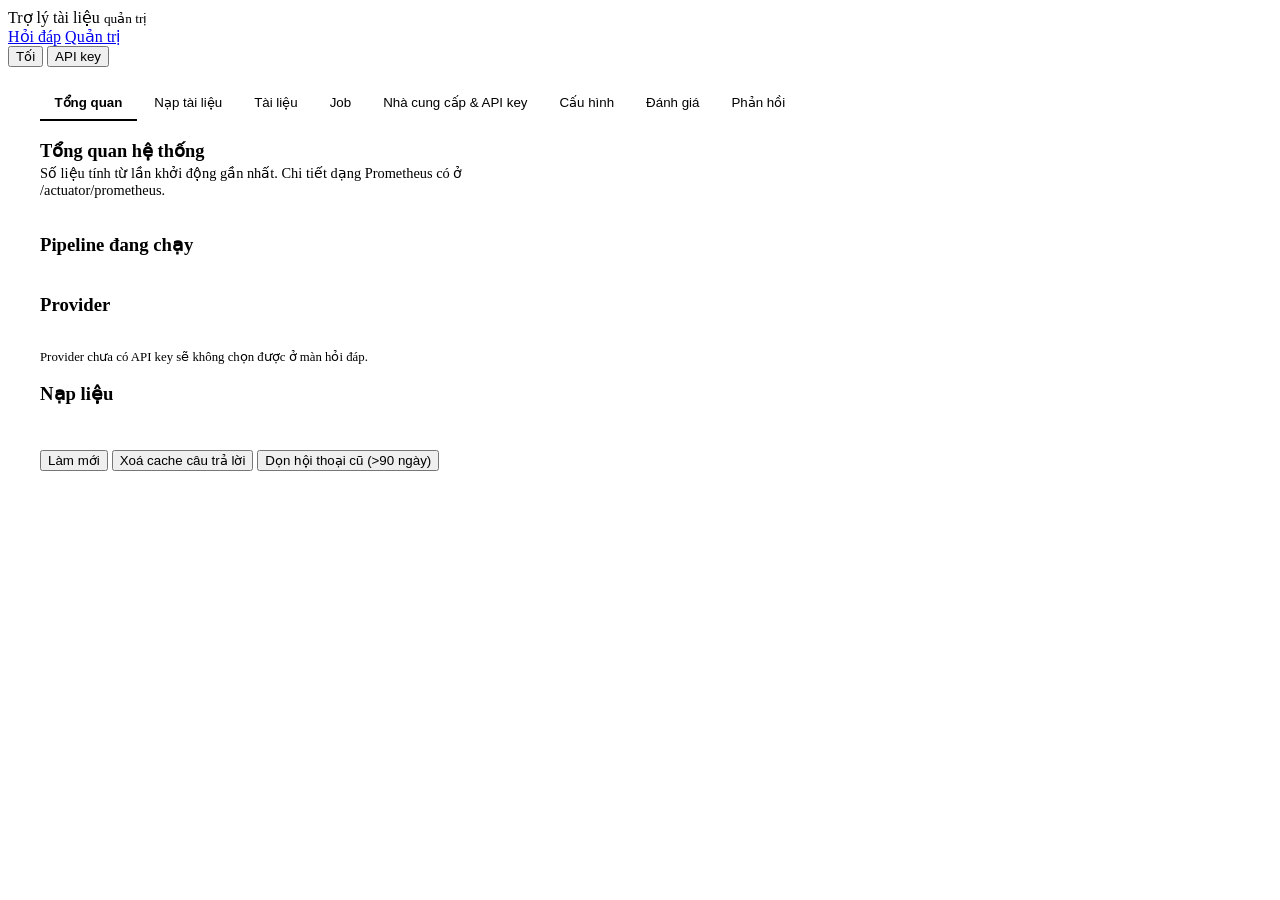
==== src/main/resources/static/admin.html @ 4252d796 "fix some bug" ====
<!doctype html>
<html lang="vi">
<head>
    <meta charset="utf-8">
    <meta name="viewport" content="width=device-width, initial-scale=1">
    <title>Quản trị trợ lý tài liệu</title>
    <link rel="stylesheet" href="/app.css">
    <style>
        .page { max-width: 82rem; margin: 0 auto; padding: 1.2rem clamp(.8rem, 3vw, 2rem) 4rem; }

        .tabs { display: flex; gap: .2rem; border-bottom: 1px solid var(--rule); margin-bottom: 1.2rem;
                overflow-x: auto; }
        .tabs button {
            border: none; background: transparent; border-bottom: 2px solid transparent;
            border-radius: 0; padding: .55rem .9rem; color: var(--muted); white-space: nowrap;
            transition: color .15s ease, border-color .15s ease;
        }
        .tabs button:hover:not(.active) { color: var(--fg); box-shadow: none; }
        .tabs button.active { color: var(--accent-ink); border-bottom-color: var(--accent); font-weight: 700; }
        .panel { display: none; animation: panel-in .15s ease; }
        .panel.active { display: block; }
        @keyframes panel-in { from { opacity: 0; } to { opacity: 1; } }

        h2 { font-size: 1.15rem; margin: 0 0 .2rem; }
        .sub { color: var(--muted); font-size: .9rem; margin: 0 0 1rem; max-width: 60ch; }
        section + section { margin-top: 1.6rem; }

        /* ------------------------------------------------------- Stat tiles */
        .tiles { display: grid; grid-template-columns: repeat(auto-fit, minmax(10rem, 1fr)); gap: 1px;
                 background: var(--rule); border: 1px solid var(--rule);
                 border-radius: var(--radius-lg); overflow: hidden; box-shadow: var(--shadow-sm); }
        .tile {
            background: var(--surface); padding: .8rem .9rem .8rem 1.05rem;
            border-left: 3px solid transparent; transition: border-color .15s ease;
        }
        .tile dt {
            font-family: var(--mono); font-size: .66rem; letter-spacing: .1em;
            text-transform: uppercase; color: var(--faint);
        }
        .tile dd {
            margin: .25rem 0 0; font-size: 1.6rem; line-height: 1.1; font-weight: 600;
            font-variant-numeric: lining-nums tabular-nums;
        }
        .tile dd small { font-size: .8rem; color: var(--muted); font-weight: 400; }
        .tile.warn { border-left-color: var(--ochre); }
        .tile.warn dd { color: var(--ochre); }
        .tile.bad { border-left-color: var(--crimson); }
        .tile.bad dd { color: var(--crimson); }
        .tile.good { border-left-color: var(--good); }
        .tile.good dd { color: var(--good); }

        .kv { display: grid; grid-template-columns: max-content 1fr; gap: .3rem .9rem; font-size: .88rem; }
        .kv dt { color: var(--muted); }
        .kv dd { margin: 0; font-family: var(--mono); font-size: .84rem; }

        .drop {
            border: 2px dashed var(--rule-strong);
            border-radius: var(--radius);
            padding: 1.6rem 1rem;
            text-align: center;
            color: var(--muted);
            cursor: pointer;
            background: var(--surface);
        }
        .drop.over { border-color: var(--accent); background: var(--accent-soft); color: var(--accent-ink); }
        .filelist { margin-top: .6rem; font-size: .85rem; }

        .job { padding: .7rem .9rem; display: flex; flex-direction: column; gap: .4rem; }
        .job .top { display: flex; gap: .5rem; align-items: center; flex-wrap: wrap; }
        .job .top b { font-family: var(--mono); font-size: .8rem; }

        .chunk-preview { display: flex; flex-direction: column; gap: .5rem; }
        .chunk-preview .c {
            border: 1px solid var(--rule); border-left: 3px solid var(--accent);
            padding: .5rem .7rem; background: var(--surface);
        }
        .chunk-preview .c .h {
            font-family: var(--mono); font-size: .7rem; color: var(--faint);
            display: flex; gap: .5rem; margin-bottom: .3rem; flex-wrap: wrap;
        }
        .chunk-preview .c .t { font-size: .85rem; white-space: pre-wrap; }

        /* ------------------------------------------------- Provider & API key */
        #provider-select { max-width: 22rem; }
        .provider-panel {
            display: none;
            flex-direction: column;
            gap: .85rem;
            margin-top: 1rem;
            padding-top: 1rem;
            border-top: 1px solid var(--rule);
        }
        .provider-panel.active { display: flex; }
        .provider-panel .field { flex: 0 0 auto; max-width: 26rem; }
        .provider-panel .key-row { display: flex; gap: .4rem; }
        .provider-panel .key-row input { flex: 1; }
        .provider-panel .hint { font-size: .78rem; color: var(--faint); margin: .3rem 0 0; }
        .provider-panel .hint.error { color: var(--crimson); }
        .provider-panel .hint.ok { color: var(--good); }
        .provider-panel .connect-row { display: flex; align-items: center; gap: .6rem; flex-wrap: wrap; }
        .default-model-card .row { align-items: flex-end; }
    </style>
</head>
<body>

<div class="topbar">
    <div class="brand"><span class="dot"></span> Trợ lý tài liệu <small>quản trị</small></div>
    <nav>
        <a href="/">Hỏi đáp</a>
        <a href="/admin.html" class="active">Quản trị</a>
    </nav>
    <div class="spacer"></div>
    <button class="ghost tiny" id="theme-toggle">Tối</button>
    <button class="ghost tiny" onclick="promptForKey()">API key</button>
</div>

<div class="page">
    <div class="tabs">
        <button data-tab="overview" class="active">Tổng quan</button>
        <button data-tab="ingest">Nạp tài liệu</button>
        <button data-tab="documents">Tài liệu</button>
        <button data-tab="jobs">Job</button>
        <button data-tab="providers">Nhà cung cấp &amp; API key</button>
        <button data-tab="settings">Cấu hình</button>
        <button data-tab="eval">Đánh giá</button>
        <button data-tab="feedback">Phản hồi</button>
    </div>

    <!-- ============================================================ TỔNG QUAN -->
    <div class="panel active" id="tab-overview">
        <h2>Tổng quan hệ thống</h2>
        <p class="sub">Số liệu tính từ lần khởi động gần nhất. Chi tiết dạng Prometheus có ở
            <span class="mono">/actuator/prometheus</span>.</p>

        <dl class="tiles" id="tiles"></dl>

        <section class="row" style="align-items:stretch; margin-top:1.2rem">
            <div class="card" style="flex:1 1 320px">
                <h3>Pipeline đang chạy</h3>
                <dl class="kv" id="pipeline-kv"></dl>
            </div>
            <div class="card" style="flex:1 1 260px">
                <h3>Provider</h3>
                <dl class="kv" id="providers-kv"></dl>
                <p class="faint" style="font-size:.8rem;margin-bottom:0">
                    Provider chưa có API key sẽ không chọn được ở màn hỏi đáp.</p>
            </div>
            <div class="card" style="flex:1 1 260px">
                <h3>Nạp liệu</h3>
                <dl class="kv" id="ingest-kv"></dl>
            </div>
        </section>

        <section class="row">
            <button onclick="loadOverview()">Làm mới</button>
            <button onclick="clearCache()">Xoá cache câu trả lời</button>
            <button class="danger" onclick="purgeConversations()">Dọn hội thoại cũ (&gt;90 ngày)</button>
        </section>
    </div>

    <!-- ======================================================= NẠP TÀI LIỆU -->
    <div class="panel" id="tab-ingest">
        <h2>Nạp tài liệu</h2>
        <p class="sub">Mọi định dạng đều được chuyển sang Markdown trước khi băm chunk — heading và
            bảng biểu được giữ lại. Hãy dùng <b>Xem trước</b> để kiểm tra kết quả chuyển đổi
            trước khi nạp thật.</p>

        <section class="card">
            <h3>1. Xem trước chuyển đổi (không nạp vào DB)</h3>
            <div class="row">
                <div class="field">
                    <label for="preview-file">Chọn một file</label>
                    <input type="file" id="preview-file">
                </div>
                <button class="primary" onclick="previewConvert()">Xem Markdown + chunk</button>
            </div>
            <div id="preview-out" style="margin-top:.8rem"></div>
        </section>

        <section class="card">
            <h3>2. Nạp file</h3>
            <div class="drop" id="drop">
                Kéo–thả file vào đây, hoặc bấm để chọn.<br>
                <small class="faint" id="ext-hint">Đang tải danh sách định dạng…</small>
            </div>
            <input type="file" id="upload-files" multiple hidden>
            <div class="filelist" id="filelist"></div>

            <div class="row" style="margin-top:.8rem">
                <div class="field">
                    <label for="up-category">Nhóm tài liệu (category)</label>
                    <input id="up-category" placeholder="vd: nhan-su">
                </div>
                <div class="field">
                    <label for="up-roles">Chỉ role được đọc (rỗng = mọi người)</label>
                    <input id="up-roles" placeholder="vd: HR,ADMIN">
                </div>
                <div class="field">
                    <label for="up-effective">Ngày hiệu lực</label>
                    <input id="up-effective" type="date">
                </div>
                <div class="field">
                    <label for="up-expires">Ngày hết hiệu lực</label>
                    <input id="up-expires" type="date">
                </div>
                <div style="flex:0 0 auto">
                    <label class="inline" title="Nạp lại kể cả khi nội dung không đổi">
                        <input type="checkbox" id="up-force"> Nạp lại dù không đổi
                    </label>
                </div>
                <button class="primary" onclick="uploadFiles()">Nạp</button>
            </div>
            <p class="faint" style="font-size:.82rem">
                Metadata cũng có thể khai trực tiếp trong file .md bằng khối front-matter
                (<span class="mono">title, category, doc_number, version, effective_date, roles</span>).
                Giá trị điền ở form này sẽ thắng front-matter.
            </p>
            <div id="upload-out"></div>
        </section>

        <section class="card">
            <h3>3. Nạp cả thư mục trên máy chủ</h3>
            <div class="row">
                <div class="field" style="flex:2 1 320px">
                    <label for="folder-path">Đường dẫn thư mục</label>
                    <input id="folder-path" placeholder="chỉ chấp nhận đường dẫn trong danh sách cho phép">
                </div>
                <div style="flex:0 0 auto">
                    <label class="inline"><input type="checkbox" id="folder-recursive" checked> Gồm thư mục con</label>
                </div>
                <button class="primary" onclick="ingestFolder()">Nạp thư mục</button>
            </div>
            <p class="faint" style="font-size:.82rem" id="roots-hint"></p>
        </section>
    </div>

    <!-- =========================================================== TÀI LIỆU -->
    <div class="panel" id="tab-documents">
        <h2>Tài liệu đã nạp</h2>
        <p class="sub">Mỗi tài liệu giữ cả bản Markdown đã chuyển đổi, nên kiểm tra được bộ chuyển
            đổi làm đúng hay sai mà không phải mở file gốc.</p>
        <div class="row" style="margin-bottom:.8rem">
            <div class="field"><label for="doc-search">Tìm theo tên / tiêu đề / số hiệu</label>
                <input id="doc-search" placeholder="nhập rồi Enter"></div>
            <div class="field"><label for="doc-category">Nhóm</label>
                <select id="doc-category"><option value="">Tất cả</option></select></div>
            <button onclick="loadDocuments()">Tìm</button>
        </div>
        <div class="card scroll" style="padding:0">
            <table>
                <thead><tr>
                    <th>Tên file</th><th>Nhóm</th><th>Số hiệu / bản</th><th>Hiệu lực</th>
                    <th>Trạng thái</th><th class="num">Chunk</th><th>Định dạng</th><th></th>
                </tr></thead>
                <tbody id="doc-rows"><tr><td colspan="8" class="empty">Đang tải…</td></tr></tbody>
            </table>
        </div>
    </div>

    <!-- ================================================================ JOB -->
    <div class="panel" id="tab-jobs">
        <h2>Job nạp liệu</h2>
        <p class="sub">Trạng thái job lưu trong DB nên không mất khi khởi động lại, và job đang chạy
            có thể yêu cầu dừng.</p>
        <div class="row" style="margin-bottom:.8rem">
            <button onclick="loadJobs()">Làm mới</button>
            <label class="inline"><input type="checkbox" id="jobs-auto" checked> Tự làm mới mỗi 3 giây</label>
        </div>
        <div class="grid" id="jobs" style="grid-template-columns:1fr"></div>
    </div>

    <!-- ================================================ NHÀ CUNG CẤP & API KEY -->
    <div class="panel" id="tab-providers">
        <h2>Nhà cung cấp &amp; API key</h2>
        <p class="sub">Nhập API key rồi bấm <b>Kết nối</b> — hệ thống gọi thẳng API của nhà cung
            cấp để xác thực key và lấy đúng danh sách model đang khả dụng, không cần gõ tay tên
            model. Kết nối thành công thì lưu ngay vào DB (chỉ ADMIN xem/sửa được, không bao giờ
            hiển thị lại key đầy đủ) — để trống ô API key khi Kết nối lại nghĩa là dùng key đã lưu.</p>

        <section class="card default-model-card" style="margin-bottom:1.2rem">
            <h3>Model trả lời mặc định</h3>
            <p class="sub" style="margin:0 0 .8rem">Đang dùng: <span class="chip accent mono" id="default-current">—</span></p>
            <div class="row">
                <div class="field">
                    <label for="default-provider">Nhà cung cấp</label>
                    <select id="default-provider">
                        <option value="OPENAI">OpenAI</option>
                        <option value="ANTHROPIC">Anthropic</option>
                        <option value="GEMINI">Gemini</option>
                        <option value="OLLAMA">Ollama</option>
                    </select>
                </div>
                <div class="field">
                    <label for="default-model">Model</label>
                    <select id="default-model"></select>
                </div>
                <button class="primary" onclick="setDefaultModel()">Đặt làm mặc định</button>
            </div>
        </section>

        <section class="card">
            <div class="field" style="max-width:22rem">
                <label for="provider-select">Chọn nhà cung cấp để cấu hình</label>
                <select id="provider-select">
                    <option value="openai">OpenAI</option>
                    <option value="anthropic">Anthropic</option>
                    <option value="gemini">Gemini</option>
                    <option value="ollama">Ollama (nội bộ, không cần key)</option>
                    <option value="cohere">Cohere (dùng cho rerank)</option>
                </select>
            </div>

            <div class="provider-panel active" data-provider="openai">
                <p class="row" style="margin:0"><span class="chip" id="chip-openai">—</span></p>
                <div class="field">
                    <label for="prov-openai-key">API key</label>
                    <div class="key-row">
                        <input type="password" autocomplete="new-password" id="prov-openai-key"
                               placeholder="để trống = giữ nguyên">
                        <button class="tiny danger ghost" onclick="clearProviderKey('openai')">Xoá</button>
                    </div>
                    <p class="hint" id="mask-openai"></p>
                </div>
                <div class="field"><label for="prov-openai-baseurl">Base URL (tuỳ chọn)</label>
                    <input id="prov-openai-baseurl" placeholder="mặc định api.openai.com"></div>
                <div class="field"><label for="prov-openai-model">Model</label>
                    <select id="prov-openai-model"></select></div>
                <div class="connect-row">
                    <button class="primary" onclick="connectProvider('openai')" id="btn-connect-openai">Kết nối</button>
                    <span class="hint" id="connect-status-openai"></span>
                </div>
            </div>

            <div class="provider-panel" data-provider="anthropic">
                <p class="row" style="margin:0"><span class="chip" id="chip-anthropic">—</span></p>
                <div class="field">
                    <label for="prov-anthropic-key">API key</label>
                    <div class="key-row">
                        <input type="password" autocomplete="new-password" id="prov-anthropic-key"
                               placeholder="để trống = giữ nguyên">
                        <button class="tiny danger ghost" onclick="clearProviderKey('anthropic')">Xoá</button>
                    </div>
                    <p class="hint" id="mask-anthropic"></p>
                </div>
                <div class="field"><label for="prov-anthropic-model">Model</label>
                    <select id="prov-anthropic-model"></select></div>
                <div class="row" style="gap:.6rem">
                    <div class="field" style="flex:0 0 auto">
                        <label class="inline"><input type="checkbox" id="prov-anthropic-thinking"> Bật thinking</label>
                    </div>
                    <div class="field"><label for="prov-anthropic-effort">Effort</label>
                        <input id="prov-anthropic-effort" placeholder="low"></div>
                </div>
                <div class="connect-row">
                    <button class="primary" onclick="connectProvider('anthropic')" id="btn-connect-anthropic">Kết nối</button>
                    <span class="hint" id="connect-status-anthropic"></span>
                </div>
            </div>

            <div class="provider-panel" data-provider="gemini">
                <p class="row" style="margin:0"><span class="chip" id="chip-gemini">—</span></p>
                <div class="field">
                    <label for="prov-gemini-key">API key</label>
                    <div class="key-row">
                        <input type="password" autocomplete="new-password" id="prov-gemini-key"
                               placeholder="để trống = giữ nguyên">
                        <button class="tiny danger ghost" onclick="clearProviderKey('gemini')">Xoá</button>
                    </div>
                    <p class="hint" id="mask-gemini"></p>
                </div>
                <div class="field"><label for="prov-gemini-model">Model</label>
                    <select id="prov-gemini-model"></select></div>
                <div class="connect-row">
                    <button class="primary" onclick="connectProvider('gemini')" id="btn-connect-gemini">Kết nối</button>
                    <span class="hint" id="connect-status-gemini"></span>
                </div>
            </div>

            <div class="provider-panel" data-provider="ollama">
                <p class="row" style="margin:0"><span class="chip accent">nội bộ, không cần key</span></p>
                <div class="field"><label for="prov-ollama-baseurl">Base URL</label>
                    <input id="prov-ollama-baseurl" placeholder="http://localhost:11434"></div>
                <div class="field"><label for="prov-ollama-model">Model</label>
                    <select id="prov-ollama-model"></select></div>
                <div class="connect-row">
                    <button class="primary" onclick="connectProvider('ollama')" id="btn-connect-ollama">Kết nối</button>
                    <span class="hint" id="connect-status-ollama"></span>
                </div>
            </div>

            <div class="provider-panel" data-provider="cohere">
                <p class="row" style="margin:0"><span class="chip" id="chip-cohere">—</span></p>
                <p class="sub" style="margin:0">Chỉ dùng khi chọn <span class="mono">rerank.provider = COHERE</span>
                    ở tab Cấu hình.</p>
                <div class="field">
                    <label for="prov-cohere-key">API key</label>
                    <div class="key-row">
                        <input type="password" autocomplete="new-password" id="prov-cohere-key"
                               placeholder="để trống = giữ nguyên">
                        <button class="tiny danger ghost" onclick="clearProviderKey('cohere')">Xoá</button>
                    </div>
                    <p class="hint" id="mask-cohere"></p>
                </div>
                <div class="field"><label for="prov-cohere-model">Rerank model</label>
                    <select id="prov-cohere-model"></select></div>
                <div class="connect-row">
                    <button class="primary" onclick="connectProvider('cohere')" id="btn-connect-cohere">Kết nối</button>
                    <span class="hint" id="connect-status-cohere"></span>
                </div>
            </div>

            <section class="row" style="margin-top:.4rem">
                <button onclick="saveProviders()">Lưu các lựa chọn khác (model đã chọn, base URL, thinking/effort…)</button>
                <button onclick="loadProviders()">Làm mới</button>
            </section>
        </section>
    </div>

    <!-- =========================================================== CẤU HÌNH -->
    <div class="panel" id="tab-settings">
        <h2>Cấu hình runtime</h2>
        <p class="sub">Đổi ở đây áp dụng <b>ngay</b>, không cần khởi động lại, và được lưu vào DB nên
            sống qua lần restart sau. Đây là điều kiện để tinh chỉnh có cơ sở: đổi tham số → chạy lại
            bộ đánh giá → so điểm. Provider/model trả lời mặc định cấu hình ở tab
            <b>Nhà cung cấp &amp; API key</b>.</p>
        <div class="card">
            <div id="settings-form" class="row" style="align-items:flex-end"></div>
            <div class="row" style="margin-top:1rem">
                <button class="primary" onclick="saveSettings()">Áp dụng</button>
                <button onclick="loadSettings()">Hoàn tác thay đổi chưa lưu</button>
                <button class="danger" onclick="resetSettings()">Xoá cấu hình đã lưu trong DB</button>
            </div>
        </div>
    </div>

    <!-- =========================================================== ĐÁNH GIÁ -->
    <div class="panel" id="tab-eval">
        <h2>Đánh giá chất lượng</h2>
        <p class="sub">Bộ câu hỏi chuẩn lưu trong DB. Mỗi lần chạy được ghi lại kèm tham số retrieval,
            nên bạn thấy ngay điểm tăng hay tụt sau khi đổi cấu hình. Cache tự động bị tắt khi chạy
            đánh giá.</p>

        <section class="card">
            <h3>Thêm câu hỏi vào bộ chuẩn</h3>
            <div class="row">
                <div class="field" style="flex:2 1 280px">
                    <label for="ev-question">Câu hỏi</label>
                    <input id="ev-question" placeholder="vd: Nghỉ phép hằng năm được bao nhiêu ngày?">
                </div>
                <div class="field">
                    <label for="ev-source">Nguồn mong đợi (tên file, tuỳ chọn)</label>
                    <input id="ev-source" placeholder="noi-quy.md">
                </div>
                <div class="field">
                    <label for="ev-suite">Bộ</label>
                    <input id="ev-suite" value="default">
                </div>
                <button class="primary" onclick="addEvalCase()">Thêm</button>
            </div>
        </section>

        <section class="row">
            <button class="primary" onclick="runEval()" id="ev-run">Chạy đánh giá</button>
            <button onclick="loadEval()">Làm mới</button>
        </section>

        <section>
            <h3 style="font-size:1rem">Các lần chạy</h3>
            <div class="card scroll" style="padding:0">
                <table>
                    <thead><tr>
                        <th>Thời điểm</th><th>Bộ</th><th>Model</th><th class="num">Case</th>
                        <th class="num">Chấm được</th><th class="num">Faithfulness</th>
                        <th class="num">Relevance</th><th class="num">Recall</th>
                        <th class="num">Từ chối</th><th class="num">Latency</th><th class="num">Chi phí</th>
                    </tr></thead>
                    <tbody id="ev-runs"><tr><td colspan="11" class="empty">Chưa có lần chạy nào.</td></tr></tbody>
                </table>
            </div>
        </section>

        <section>
            <h3 style="font-size:1rem">Câu hỏi trong bộ chuẩn</h3>
            <div class="card scroll" style="padding:0">
                <table>
                    <thead><tr><th>Câu hỏi</th><th>Nguồn mong đợi</th><th>Bộ</th><th></th></tr></thead>
                    <tbody id="ev-cases"><tr><td colspan="4" class="empty">Chưa có câu hỏi nào.</td></tr></tbody>
                </table>
            </div>
        </section>
    </div>

    <!-- =========================================================== PHẢN HỒI -->
    <div class="panel" id="tab-feedback">
        <h2>Phản hồi người dùng</h2>
        <p class="sub">Các câu trả lời bị đánh giá xấu — đây là danh sách việc cần xem lại, và là
            nguồn tốt nhất để bổ sung vào bộ câu hỏi chuẩn.</p>
        <div class="row" style="margin-bottom:.8rem"><button onclick="loadFeedback()">Làm mới</button></div>
        <div class="grid" id="feedback-list" style="grid-template-columns:1fr"></div>
    </div>
</div>

<div id="toasts"></div>

<script src="/app.js"></script>
<script>
    /* ------------------------------------------------------------- Tabs */
    const tabLoaders = {
        overview: loadOverview, documents: loadDocuments, jobs: loadJobs,
        settings: loadSettings, eval: loadEval, feedback: loadFeedback,
        ingest: loadAllowedRoots, providers: loadProviders
    };

    function activateTab(name, push) {
        const btn = document.querySelector('.tabs button[data-tab="' + name + '"]');
        if (!btn) return;
        document.querySelectorAll('.tabs button').forEach(x => x.classList.remove('active'));
        document.querySelectorAll('.panel').forEach(x => x.classList.remove('active'));
        btn.classList.add('active');
        document.getElementById('tab-' + name).classList.add('active');
        if (push !== false) location.hash = name;
        (tabLoaders[name] || (() => {}))();
    }

    document.querySelectorAll('.tabs button').forEach(b => {
        b.onclick = () => activateTab(b.dataset.tab);
    });

    const initialTab = location.hash.replace('#', '');
    if (initialTab && document.getElementById('tab-' + initialTab)) {
        activateTab(initialTab, false);
    }

    /* --------------------------------------------------------- Tổng quan */
    async function loadOverview() {
        const o = await api('/api/v1/rag/admin/overview');
        const m = o.metrics || {}, c = o.corpus || {}, cache = o.cache || {}, fb = o.feedback || {};

        tiles([
            ['Tài liệu', fmtInt(c.documents)],
            ['Đoạn (chunk)', fmtInt(c.chunksInIndex)],
            ['Câu hỏi', fmtInt(m.questions)],
            ['Tỷ lệ từ chối', fmtPercent(m.abstainRate), m.abstainRate > 40 ? 'warn' : ''],
            ['Cache hit', fmtInt((m.cacheHitsExact || 0) + (m.cacheHitsSemantic || 0)), 'good'],
            ['Chi phí ước tính', fmtMoney(m.costUsd), 'warn'],
            ['Token vào/ra', fmtInt(m.inputTokens) + ' / ' + fmtInt(m.outputTokens)],
            ['Hài lòng', fb.satisfactionRate == null ? '—' : fmtPercent(fb.satisfactionRate),
                fb.satisfactionRate != null && fb.satisfactionRate < 70 ? 'bad' : 'good'],
            ['Lỗi', fmtInt(m.errors), m.errors > 0 ? 'bad' : ''],
            ['Tài liệu hết hiệu lực', fmtInt(c.expired), c.expired > 0 ? 'warn' : ''],
        ]);

        const lat = m.latencyMs || {};
        kv('pipeline-kv', {
            'Model trả lời': o.pipeline.answerModel,
            'Model nội bộ': o.pipeline.internalModel,
            'Embedding': o.pipeline.embeddingModel + ' (' + o.pipeline.embeddingDimensions + ' chiều)',
            'Embedding sẵn sàng': o.pipeline.embeddingReady ? 'có' : 'CHƯA',
            'Rerank': o.pipeline.reranker,
            'Hybrid search': bool(o.pipeline.hybridEnabled),
            'Multi-query': bool(o.pipeline.multiQueryEnabled),
            'HyDE': bool(o.pipeline.hydeEnabled),
            'Sinh ngữ cảnh chunk': bool(o.pipeline.contextualEnabled),
            'Cổng từ chối trả lời': bool(o.pipeline.abstainEnabled),
            'Cách băm chunk': o.pipeline.chunkingStrategy,
            'Latency trung bình': 'tổng ' + fmtMs(lat.totalP50) + ' · truy xuất ' + fmtMs(lat.retrievalMean)
                + ' · rerank ' + fmtMs(lat.rerankMean) + ' · sinh ' + fmtMs(lat.generationMean),
            'Cache': fmtInt(cache.entries) + ' bản ghi, ' + fmtInt(cache.hits) + ' lần dùng'
        });
        kv('providers-kv', Object.fromEntries(
            Object.entries(o.providers).map(([k, v]) => [k, v ? 'có API key' : 'chưa cấu hình'])));
        kv('ingest-kv', {
            'Thư mục cho phép': (o.ingest.allowedRoots || []).join(', ') || '(chưa cấu hình)',
            'Bỏ qua file không đổi': bool(o.ingest.skipUnchanged),
            'Định dạng hỗ trợ': (o.ingest.supportedExtensions || []).join(' ')
        });
    }

    function bool(v) { return v ? 'bật' : 'tắt'; }

    function tiles(items) {
        document.getElementById('tiles').innerHTML = items.map(([label, value, cls]) =>
            '<div class="tile ' + (cls || '') + '"><dt>' + escapeHtml(label) + '</dt><dd>'
            + escapeHtml(String(value)) + '</dd></div>').join('');
    }

    function kv(id, obj) {
        document.getElementById(id).innerHTML = Object.entries(obj).map(([k, v]) =>
            '<dt>' + escapeHtml(k) + '</dt><dd>' + escapeHtml(String(v == null ? '—' : v)) + '</dd>').join('');
    }

    async function clearCache() {
        const r = await api('/api/v1/rag/admin/cache', { method: 'DELETE' });
        toast(r.message); loadOverview();
    }

    async function purgeConversations() {
        if (!confirm('Xoá toàn bộ hội thoại không hoạt động quá 90 ngày?')) return;
        const r = await api('/api/v1/rag/admin/conversations/purge?olderThanDays=90', { method: 'DELETE' });
        toast(r.message);
    }

    /* ------------------------------------------------------- Nạp tài liệu */
    async function loadAllowedRoots() {
        try {
            const r = await api('/api/v1/rag/admin/allowed-roots');
            document.getElementById('ext-hint').textContent =
                'Định dạng: ' + (r.supportedExtensions || []).join(' ');
            document.getElementById('roots-hint').textContent = r.configured
                ? 'Thư mục được phép: ' + r.roots.join(' · ')
                : 'Chưa cấu hình rag.ingestion.allowed-roots — endpoint này sẽ từ chối mọi đường dẫn. '
                  + 'Đặt biến môi trường RAG_ALLOWED_ROOTS để bật.';
        } catch (e) { /* toast da hien */ }
    }

    async function previewConvert() {
        const input = document.getElementById('preview-file');
        if (!input.files.length) { toast('Chọn một file trước.', 'warn'); return; }
        const form = new FormData();
        form.append('file', input.files[0]);
        const out = document.getElementById('preview-out');
        out.innerHTML = '<p class="muted">Đang chuyển đổi…</p>';
        try {
            const r = await api('/api/v1/rag/admin/convert?includeChunks=true&maxChunks=25',
                { method: 'POST', body: form });
            out.innerHTML =
                '<div class="row" style="margin-bottom:.6rem">'
                + '<span class="chip accent">' + escapeHtml(r.format) + '</span>'
                + '<span class="chip mono">' + fmtInt(r.markdownChars) + ' ký tự Markdown</span>'
                + '<span class="chip mono">' + fmtInt(r.chunkCount) + ' chunk</span>'
                + (r.warnings || []).map(w => '<span class="chip ochre">' + escapeHtml(w) + '</span>').join('')
                + '</div>'
                + '<details><summary style="cursor:pointer">Xem Markdown đã chuyển đổi</summary>'
                + '<pre class="code">' + escapeHtml(r.markdown) + '</pre></details>'
                + '<h4 style="font-size:.92rem;margin:.9rem 0 .4rem">Chunk sẽ được tạo '
                + '(hiện ' + (r.chunks || []).length + '/' + r.chunkCount + ')</h4>'
                + '<div class="chunk-preview">'
                + (r.chunks || []).map(c =>
                    '<div class="c"><div class="h">'
                    + '<span>#' + c.index + '</span>'
                    + '<span>' + fmtInt(c.chars) + ' ký tự</span>'
                    + '<span>parent ' + fmtInt(c.parentChars) + '</span>'
                    + '<span style="flex:1">' + escapeHtml(c.headingPath || '(không có heading)') + '</span>'
                    + '</div><div class="t">' + escapeHtml(c.content) + '</div></div>').join('')
                + '</div>';
        } catch (e) {
            out.innerHTML = '<p class="muted">Không chuyển đổi được file này.</p>';
        }
    }

    const drop = document.getElementById('drop');
    const filesInput = document.getElementById('upload-files');
    drop.onclick = () => filesInput.click();
    drop.ondragover = (e) => { e.preventDefault(); drop.classList.add('over'); };
    drop.ondragleave = () => drop.classList.remove('over');
    drop.ondrop = (e) => {
        e.preventDefault(); drop.classList.remove('over');
        filesInput.files = e.dataTransfer.files;
        showChosen();
    };
    filesInput.onchange = showChosen;

    function showChosen() {
        const list = Array.from(filesInput.files).map(f => f.name);
        document.getElementById('filelist').innerHTML = list.length
            ? '<b>' + list.length + ' file:</b> ' + escapeHtml(list.join(', '))
            : '';
    }

    async function uploadFiles() {
        if (!filesInput.files.length) { toast('Chọn file trước đã.', 'warn'); return; }
        const form = new FormData();
        Array.from(filesInput.files).forEach(f => form.append('files', f));
        const q = new URLSearchParams();
        const add = (k, id) => { const v = document.getElementById(id).value; if (v) q.set(k, v); };
        add('category', 'up-category');
        add('roles', 'up-roles');
        add('effectiveDate', 'up-effective');
        add('expiresDate', 'up-expires');
        if (document.getElementById('up-force').checked) q.set('force', 'true');

        const out = document.getElementById('upload-out');
        out.innerHTML = '<p class="muted">Đang gửi…</p>';
        try {
            const r = await api('/api/v1/rag/admin/upload-batch?' + q, { method: 'POST', body: form });
            out.innerHTML = '<p>' + escapeHtml(r.message) + ' <span class="mono">' + r.jobId + '</span></p>'
                + ((r.rejected || []).length
                    ? '<p class="muted">Bỏ qua vì không hỗ trợ: ' + escapeHtml(r.rejected.join(', ')) + '</p>' : '');
            toast('Đã tạo job nạp liệu. Xem tiến độ ở tab Job.');
            document.querySelector('.tabs button[data-tab=jobs]').click();
        } catch (e) {
            out.innerHTML = '';
        }
    }

    async function ingestFolder() {
        const path = document.getElementById('folder-path').value.trim();
        if (!path) { toast('Nhập đường dẫn thư mục.', 'warn'); return; }
        try {
            const r = await api('/api/v1/rag/admin/ingest-folder', {
                method: 'POST',
                body: JSON.stringify({
                    path,
                    recursive: document.getElementById('folder-recursive').checked,
                    category: document.getElementById('up-category').value || null,
                    roles: document.getElementById('up-roles').value || null,
                    force: document.getElementById('up-force').checked
                })
            });
            toast(r.message);
            document.querySelector('.tabs button[data-tab=jobs]').click();
        } catch (e) { /* toast da hien */ }
    }

    /* ------------------------------------------------------------ Tài liệu */
    async function loadDocuments() {
        const search = document.getElementById('doc-search').value.trim();
        const category = document.getElementById('doc-category').value;
        const q = new URLSearchParams({ limit: '100' });
        if (search) q.set('search', search);
        if (category) q.set('category', category);

        const [r, cats] = await Promise.all([
            api('/api/v1/rag/admin/documents?' + q),
            api('/api/v1/rag/admin/categories')
        ]);

        const sel = document.getElementById('doc-category');
        if (sel.options.length <= 1) {
            (cats.categories || []).forEach(c => {
                const o = document.createElement('option');
                o.value = c; o.textContent = c; sel.appendChild(o);
            });
        }

        const rows = r.documents || [];
        document.getElementById('doc-rows').innerHTML = rows.length ? rows.map(d => {
            const expired = d.expiresDate && new Date(d.expiresDate) < new Date();
            const statusChip = expired
                ? '<span class="chip bad">hết hiệu lực</span>'
                : (d.status === 'ACTIVE' ? '<span class="chip good">đang áp dụng</span>'
                    : '<span class="chip ochre">' + escapeHtml(d.status || '?') + '</span>');
            return '<tr>'
                + '<td><b>' + escapeHtml(d.fileName) + '</b>'
                + (d.title && d.title !== d.fileName
                    ? '<br><small class="faint">' + escapeHtml(d.title) + '</small>' : '')
                + (d.allowedRoles && d.allowedRoles.length
                    ? '<br><span class="chip">chỉ ' + escapeHtml(d.allowedRoles.join(',')) + '</span>' : '')
                + '</td>'
                + '<td>' + escapeHtml(d.category || '—') + '</td>'
                + '<td class="mono">' + escapeHtml(d.docNumber || '—')
                + (d.version ? ' v' + escapeHtml(d.version) : '') + '</td>'
                + '<td class="mono">' + (d.effectiveDate || '—')
                + (d.expiresDate ? ' → ' + d.expiresDate : '') + '</td>'
                + '<td>' + statusChip + '</td>'
                + '<td class="num">' + fmtInt(d.chunkCount) + '</td>'
                + '<td><span class="chip">' + escapeHtml(d.sourceFormat || '?') + '</span></td>'
                + '<td style="white-space:nowrap">'
                + '<button class="tiny" onclick="viewMarkdown(' + d.id + ')">Markdown</button> '
                + '<button class="tiny danger" onclick="deleteDoc(' + d.id + ',\''
                + escapeHtml(d.fileName).replace(/'/g, "\\'") + '\')">Xoá</button></td>'
                + '</tr>';
        }).join('') : '<tr><td colspan="8" class="empty">Chưa có tài liệu nào. '
            + 'Sang tab “Nạp tài liệu” để bắt đầu.</td></tr>';
    }

    async function viewMarkdown(id) {
        const r = await api('/api/v1/rag/admin/documents/' + id + '/markdown');
        showModal('Markdown: ' + r.fileName,
            r.available
                ? '<pre class="code">' + escapeHtml(r.markdown) + '</pre>'
                : '<p class="muted">' + escapeHtml(r.note || 'Không có bản Markdown.') + '</p>');
    }

    async function deleteDoc(id, name) {
        if (!confirm('Xoá tài liệu "' + name + '" và toàn bộ đoạn của nó?')) return;
        const r = await api('/api/v1/rag/admin/documents/' + id, { method: 'DELETE' });
        toast(r.message);
        loadDocuments();
    }

    /* ----------------------------------------------------------------- Job */
    let jobsTimer = null;
    async function loadJobs() {
        const r = await api('/api/v1/rag/admin/jobs?limit=25');
        const host = document.getElementById('jobs');
        const jobs = r.jobs || [];
        host.innerHTML = jobs.length ? jobs.map(j => {
            const stateChip = { RUNNING: 'accent', DONE: 'good', CANCELLED: 'ochre',
                                INTERRUPTED: 'bad' }[j.state] || '';
            return '<div class="job"><div class="top">'
                + '<span class="chip ' + stateChip + '">' + escapeHtml(j.state) + '</span>'
                + '<b>' + escapeHtml(j.kind || '?') + '</b>'
                + '<span class="muted">' + escapeHtml(j.category || 'không phân nhóm') + '</span>'
                + '<span style="flex:1"></span>'
                + '<span class="mono faint">' + fmtDate(j.startedAt) + ' · ' + fmtMs(j.elapsedMs) + '</span>'
                + (j.state === 'RUNNING' && !j.cancelRequested
                    ? ' <button class="tiny danger" onclick="cancelJob(\'' + j.jobId + '\')">Dừng</button>'
                    : '')
                + (j.cancelRequested && j.state === 'RUNNING'
                    ? ' <span class="chip ochre">đang dừng…</span>' : '')
                + '</div>'
                + '<div class="bar"><i style="width:' + j.percent + '%"></i></div>'
                + '<div class="muted" style="font-size:.84rem">'
                + j.processed + '/' + j.total + ' file · '
                + '<span style="color:var(--good)">' + j.succeeded + ' thành công</span> · '
                + j.skipped + ' bỏ qua · '
                + (j.failed ? '<span style="color:var(--crimson)">' + j.failed + ' lỗi</span>' : '0 lỗi')
                + ' · ' + fmtInt(j.totalChunks) + ' chunk'
                + (j.currentFile ? ' · đang xử lý <span class="mono">'
                    + escapeHtml(j.currentFile) + '</span>' : '')
                + '</div>'
                + ((j.errors || []).length
                    ? '<details><summary class="muted" style="cursor:pointer;font-size:.84rem">'
                      + j.errors.length + ' cảnh báo / lỗi</summary><pre class="code">'
                      + escapeHtml(j.errors.join('\n')) + '</pre></details>' : '')
                + '</div>';
        }).join('') : '<div class="empty">Chưa có job nào.</div>';

        clearTimeout(jobsTimer);
        if (document.getElementById('jobs-auto').checked
            && document.getElementById('tab-jobs').classList.contains('active')
            && jobs.some(j => j.state === 'RUNNING')) {
            jobsTimer = setTimeout(loadJobs, 3000);
        }
    }

    async function cancelJob(id) {
        const r = await api('/api/v1/rag/admin/jobs/' + id + '/cancel', { method: 'POST' });
        toast(r.message); loadJobs();
    }

    /* ------------------------------------------------------------ Cấu hình */
    let settingsSnapshot = {};
    // Provider/model trả lời mặc định giờ cấu hình ở tab "Nhà cung cấp & API key"
    // (chọn từ danh sách model thật lấy được lúc Kết nối), không lặp lại ở đây nữa.
    const HIDDEN_SETTINGS_KEYS = new Set(['llm.provider', 'llm.model']);
    async function loadSettings() {
        const r = await api('/api/v1/rag/settings');
        settingsSnapshot = r.settings || {};
        const labels = {
            'internal.provider': 'Provider nội bộ', 'internal.model': 'Model nội bộ',
            'retrieval.topK': 'Số đoạn đưa vào câu trả lời (top-k)',
            'retrieval.candidates': 'Số ứng viên trước rerank',
            'retrieval.vectorTopK': 'Top-k nhánh vector',
            'retrieval.fulltextTopK': 'Top-k nhánh full-text',
            'retrieval.hybridEnabled': 'Bật hybrid search',
            'retrieval.multiQueryEnabled': 'Truy xuất cả câu gốc + câu viết lại',
            'retrieval.hydeEnabled': 'Bật HyDE',
            'retrieval.minRerankScore': 'Ngưỡng điểm rerank để trả lời',
            'retrieval.minVectorScore': 'Ngưỡng cosine khi rerank lỗi',
            'retrieval.abstainWhenBelowThreshold': 'Từ chối trả lời khi dưới ngưỡng',
            'retrieval.recencyBoostEnabled': 'Ưu tiên tài liệu mới',
            'retrieval.excludeExpired': 'Loại tài liệu hết hiệu lực',
            'rerank.provider': 'Bộ rerank (LLM/COHERE/NONE)',
            'cache.enabled': 'Bật cache câu trả lời',
            'cache.semanticEnabled': 'Bật cache theo ngữ nghĩa',
            'cache.semanticThreshold': 'Ngưỡng cosine cho cache ngữ nghĩa',
            'ingestion.contextualEnabled': 'Sinh ngữ cảnh cho từng chunk (tốn LLM)',
            'queryRewrite.enabled': 'Bật viết lại câu hỏi',
            'retrieval.clarifyAmbiguousEnabled': 'Hỏi lại khi câu hỏi mơ hồ (trước khi tìm tài liệu)',
            'chat.citationsEnabled': 'Hiện trích dẫn nguồn (giống NotebookLM)'
        };
        document.getElementById('settings-form').innerHTML =
            Object.entries(settingsSnapshot).filter(([k]) => !HIDDEN_SETTINGS_KEYS.has(k)).map(([k, v]) => {
                const label = labels[k] || k;
                if (typeof v === 'boolean') {
                    return '<div class="field" style="flex:1 1 240px"><label class="inline">'
                        + '<input type="checkbox" data-key="' + k + '"' + (v ? ' checked' : '') + '> '
                        + escapeHtml(label) + '</label>'
                        + '<div class="faint mono" style="font-size:.72rem">' + k + '</div></div>';
                }
                const type = typeof v === 'number' ? 'number' : 'text';
                const step = (typeof v === 'number' && !Number.isInteger(v)) ? ' step="0.01"' : '';
                return '<div class="field" style="flex:1 1 200px"><label>' + escapeHtml(label) + '</label>'
                    + '<input type="' + type + '"' + step + ' data-key="' + k + '" value="'
                    + escapeHtml(String(v)) + '">'
                    + '<div class="faint mono" style="font-size:.72rem">' + k + '</div></div>';
            }).join('');
    }

    async function saveSettings() {
        const changes = {};
        document.querySelectorAll('#settings-form [data-key]').forEach(el => {
            const key = el.dataset.key;
            const value = el.type === 'checkbox' ? el.checked
                : (el.type === 'number' ? Number(el.value) : el.value);
            if (String(value) !== String(settingsSnapshot[key])) changes[key] = value;
        });
        if (!Object.keys(changes).length) { toast('Không có thay đổi nào.', 'warn'); return; }
        const r = await api('/api/v1/rag/settings', { method: 'POST', body: JSON.stringify(changes) });
        toast(r.message);
        loadSettings();
    }

    async function resetSettings() {
        if (!confirm('Xoá cấu hình đã lưu trong DB? Cần khởi động lại để trở về giá trị trong file.')) return;
        const r = await api('/api/v1/rag/settings', { method: 'DELETE' });
        toast(r.message);
    }

    /* ---------------------------------------------------- Nhà cung cấp & API key */

    let providerSnapshot = {};
    const CHAT_MODEL_FIELD = { openai: 'chatModel', anthropic: 'chatModel', gemini: 'chatModel',
        ollama: 'chatModel', cohere: 'rerankModel' };

    function fillModelSelect(selectEl, models, current) {
        const list = (models || []).slice();
        if (current && !list.includes(current)) list.unshift(current);
        selectEl.innerHTML = list.length
            ? list.map(m => '<option value="' + escapeHtml(m) + '">' + escapeHtml(m) + '</option>').join('')
            : '<option value="" disabled selected>Bấm Kết nối để tải danh sách model</option>';
        if (current) selectEl.value = current;
    }

    async function loadProviders() {
        const p = await api('/api/v1/rag/admin/providers');
        providerSnapshot = p;

        function fillKey(name, info) {
            document.getElementById('chip-' + name).outerHTML =
                '<span class="chip ' + (info.apiKeySet ? 'good' : 'ochre') + '" id="chip-' + name + '">'
                + (info.apiKeySet ? 'đã cấu hình' : 'chưa cấu hình') + '</span>';
            document.getElementById('prov-' + name + '-key').value = '';
            document.getElementById('mask-' + name).textContent = info.apiKeySet
                ? 'Hiện tại: ' + info.apiKeyMasked : 'Chưa có API key nào được lưu.';
        }

        fillKey('openai', p.openai);
        document.getElementById('prov-openai-baseurl').value = p.openai.baseUrl || '';
        fillModelSelect(document.getElementById('prov-openai-model'), p.openai.models, p.openai.chatModel);

        fillKey('anthropic', p.anthropic);
        document.getElementById('prov-anthropic-thinking').checked = !!p.anthropic.thinkingEnabled;
        document.getElementById('prov-anthropic-effort').value = p.anthropic.effort || '';
        fillModelSelect(document.getElementById('prov-anthropic-model'), p.anthropic.models, p.anthropic.chatModel);

        fillKey('gemini', p.gemini);
        fillModelSelect(document.getElementById('prov-gemini-model'), p.gemini.models, p.gemini.chatModel);

        document.getElementById('prov-ollama-baseurl').value = p.ollama.baseUrl || '';
        fillModelSelect(document.getElementById('prov-ollama-model'), p.ollama.models, p.ollama.chatModel);

        fillKey('cohere', p.cohere);
        fillModelSelect(document.getElementById('prov-cohere-model'), p.cohere.models, p.cohere.rerankModel);

        document.querySelectorAll('.provider-panel .connect-row .hint').forEach(h => { h.textContent = ''; h.className = 'hint'; });

        await loadDefaultModelSection();
    }

    async function loadDefaultModelSection() {
        const settings = await api('/api/v1/rag/settings');
        document.getElementById('default-current').textContent = settings.provider + ' / ' + settings.model;
        const provSel = document.getElementById('default-provider');
        provSel.value = settings.provider;
        fillDefaultModelOptions();
        const modelSel = document.getElementById('default-model');
        if ([...modelSel.options].some(o => o.value === settings.model)) modelSel.value = settings.model;
    }

    function fillDefaultModelOptions() {
        const provider = document.getElementById('default-provider').value.toLowerCase();
        const info = providerSnapshot[provider] || {};
        const field = CHAT_MODEL_FIELD[provider];
        fillModelSelect(document.getElementById('default-model'), info.models, info[field]);
    }
    document.getElementById('default-provider').addEventListener('change', fillDefaultModelOptions);

    document.getElementById('provider-select').addEventListener('change', function () {
        document.querySelectorAll('.provider-panel').forEach(p => {
            p.classList.toggle('active', p.dataset.provider === this.value);
        });
    });

    async function setDefaultModel() {
        const provider = document.getElementById('default-provider').value;
        const model = document.getElementById('default-model').value;
        if (!model) { toast('Chưa có model nào để đặt mặc định — Kết nối provider này trước.', 'warn'); return; }
        const r = await api('/api/v1/rag/settings', {
            method: 'PUT', body: JSON.stringify({ provider, model })
        });
        toast(r.message);
        loadDefaultModelSection();
    }

    async function connectProvider(name) {
        const btn = document.getElementById('btn-connect-' + name);
        const status = document.getElementById('connect-status-' + name);
        const apiKeyEl = document.getElementById('prov-' + name + '-key');
        const baseUrlEl = document.getElementById('prov-' + name + '-baseurl');

        btn.disabled = true;
        status.className = 'hint';
        status.textContent = 'Đang kết nối…';
        try {
            const body = {};
            if (apiKeyEl && apiKeyEl.value.trim()) body.apiKey = apiKeyEl.value.trim();
            if (baseUrlEl && baseUrlEl.value.trim()) body.baseUrl = baseUrlEl.value.trim();

            const r = await api('/api/v1/rag/admin/providers/' + name + '/connect', {
                method: 'POST', body: JSON.stringify(body)
            });
            status.className = 'hint ok';
            status.textContent = '✓ ' + r.message;
            toast(r.message);
            await loadProviders();
        } catch (e) {
            status.className = 'hint error';
            status.textContent = e.message || 'Kết nối thất bại.';
        } finally {
            btn.disabled = false;
        }
    }

    async function saveProviders() {
        const changes = {};
        const key = (id, field) => { const v = document.getElementById(id).value.trim(); if (v) changes[field] = v; };
        const always = (id, field) => { const v = document.getElementById(id).value.trim(); if (v) changes[field] = v; };

        key('prov-openai-key', 'openai.apiKey');
        always('prov-openai-model', 'openai.chatModel');
        always('prov-openai-baseurl', 'openai.baseUrl');

        key('prov-anthropic-key', 'anthropic.apiKey');
        always('prov-anthropic-model', 'anthropic.chatModel');
        changes['anthropic.thinkingEnabled'] = document.getElementById('prov-anthropic-thinking').checked;
        always('prov-anthropic-effort', 'anthropic.effort');

        key('prov-gemini-key', 'gemini.apiKey');
        always('prov-gemini-model', 'gemini.chatModel');

        always('prov-ollama-baseurl', 'ollama.baseUrl');
        always('prov-ollama-model', 'ollama.chatModel');

        key('prov-cohere-key', 'cohere.apiKey');
        always('prov-cohere-model', 'cohere.rerankModel');

        const r = await api('/api/v1/rag/admin/providers', { method: 'POST', body: JSON.stringify(changes) });
        toast(r.message);
        loadProviders();
    }

    async function clearProviderKey(provider) {
        if (!confirm('Xoá hẳn API key của ' + provider + '?')) return;
        const r = await api('/api/v1/rag/admin/providers/' + provider + '/api-key', { method: 'DELETE' });
        toast(r.message);
        loadProviders();
    }

    /* ------------------------------------------------------------ Đánh giá */
    async function loadEval() {
        const [runs, cases] = await Promise.all([
            api('/api/v1/rag/eval/runs?limit=20'),
            api('/api/v1/rag/eval/cases')
        ]);
        const rows = runs.runs || [];
        document.getElementById('ev-runs').innerHTML = rows.length ? rows.map(r =>
            '<tr>'
            + '<td class="mono">' + fmtDate(r.createdAt) + '</td>'
            + '<td>' + escapeHtml(r.suite) + '</td>'
            + '<td class="mono">' + escapeHtml((r.provider || '') + '/' + (r.model || '')) + '</td>'
            + '<td class="num">' + r.total + '</td>'
            + '<td class="num">' + r.judged + (r.skipped ? ' (bỏ ' + r.skipped + ')' : '') + '</td>'
            + '<td class="num">' + fmtScore(r.avgFaithfulness) + '</td>'
            + '<td class="num">' + fmtScore(r.avgAnswerRelevance) + '</td>'
            + '<td class="num">' + fmtScore(r.contextRecall) + '</td>'
            + '<td class="num">' + fmtScore(r.abstainRate) + '</td>'
            + '<td class="num">' + fmtMs(r.avgLatencyMs) + '</td>'
            + '<td class="num">' + fmtMoney(r.totalCostUsd) + '</td>'
            + '</tr>').join('') : '<tr><td colspan="11" class="empty">Chưa có lần chạy nào.</td></tr>';

        const cs = cases.cases || [];
        document.getElementById('ev-cases').innerHTML = cs.length ? cs.map(c =>
            '<tr><td>' + escapeHtml(c.question) + '</td>'
            + '<td class="mono">' + escapeHtml(c.expectedSource || '—') + '</td>'
            + '<td>' + escapeHtml(c.suite) + '</td>'
            + '<td><button class="tiny danger" onclick="deleteCase(' + c.id + ')">Xoá</button></td></tr>'
        ).join('') : '<tr><td colspan="4" class="empty">Chưa có câu hỏi nào. '
            + 'Thêm 20–50 câu hỏi thật để đo được chất lượng.</td></tr>';
    }

    async function addEvalCase() {
        const question = document.getElementById('ev-question').value.trim();
        if (!question) { toast('Nhập câu hỏi.', 'warn'); return; }
        const r = await api('/api/v1/rag/eval/cases', {
            method: 'POST',
            body: JSON.stringify({
                suite: document.getElementById('ev-suite').value || 'default',
                cases: [{
                    question,
                    expectedSource: document.getElementById('ev-source').value || null
                }]
            })
        });
        toast(r.message);
        document.getElementById('ev-question').value = '';
        document.getElementById('ev-source').value = '';
        loadEval();
    }

    async function deleteCase(id) {
        await api('/api/v1/rag/eval/cases/' + id, { method: 'DELETE' });
        loadEval();
    }

    async function runEval() {
        const btn = document.getElementById('ev-run');
        btn.disabled = true;
        btn.textContent = 'Đang chạy… (mỗi câu tốn vài lời gọi LLM)';
        try {
            const r = await api('/api/v1/rag/eval/run', {
                method: 'POST',
                body: JSON.stringify({ suite: document.getElementById('ev-suite').value || 'default' })
            });
            toast('Đánh giá xong: faithfulness ' + fmtScore(r.avgFaithfulness)
                + ', relevance ' + fmtScore(r.avgAnswerRelevance)
                + ', recall ' + fmtScore(r.contextRecall));
            loadEval();
        } finally {
            btn.disabled = false;
            btn.textContent = 'Chạy đánh giá';
        }
    }

    /* ------------------------------------------------------------ Phản hồi */
    async function loadFeedback() {
        const r = await api('/api/v1/rag/admin/feedback/negative?limit=40');
        const items = r.items || [];
        document.getElementById('feedback-list').innerHTML = items.length ? items.map(i =>
            '<div style="padding:.8rem .9rem">'
            + '<div class="row" style="margin-bottom:.3rem">'
            + '<span class="chip bad">👎</span>'
            + '<span class="faint mono" style="font-size:.76rem">' + fmtDate(i.createdAt) + '</span>'
            + '</div>'
            + '<div><b>Hỏi:</b> ' + escapeHtml(i.question || '(không rõ)') + '</div>'
            + '<div class="muted" style="margin-top:.3rem"><b>Đáp:</b> '
            + escapeHtml((i.answer || '').slice(0, 400)) + '</div>'
            + (i.comment ? '<div class="chip ochre" style="margin-top:.4rem">'
                + escapeHtml(i.comment) + '</div>' : '')
            + '</div>').join('') : '<div class="empty">Chưa có phản hồi xấu nào. '
            + 'Người dùng bấm 👎 ở màn hỏi đáp thì sẽ hiện ở đây.</div>';
    }

    loadOverview();
    loadAllowedRoots();
</script>
</body>
</html>
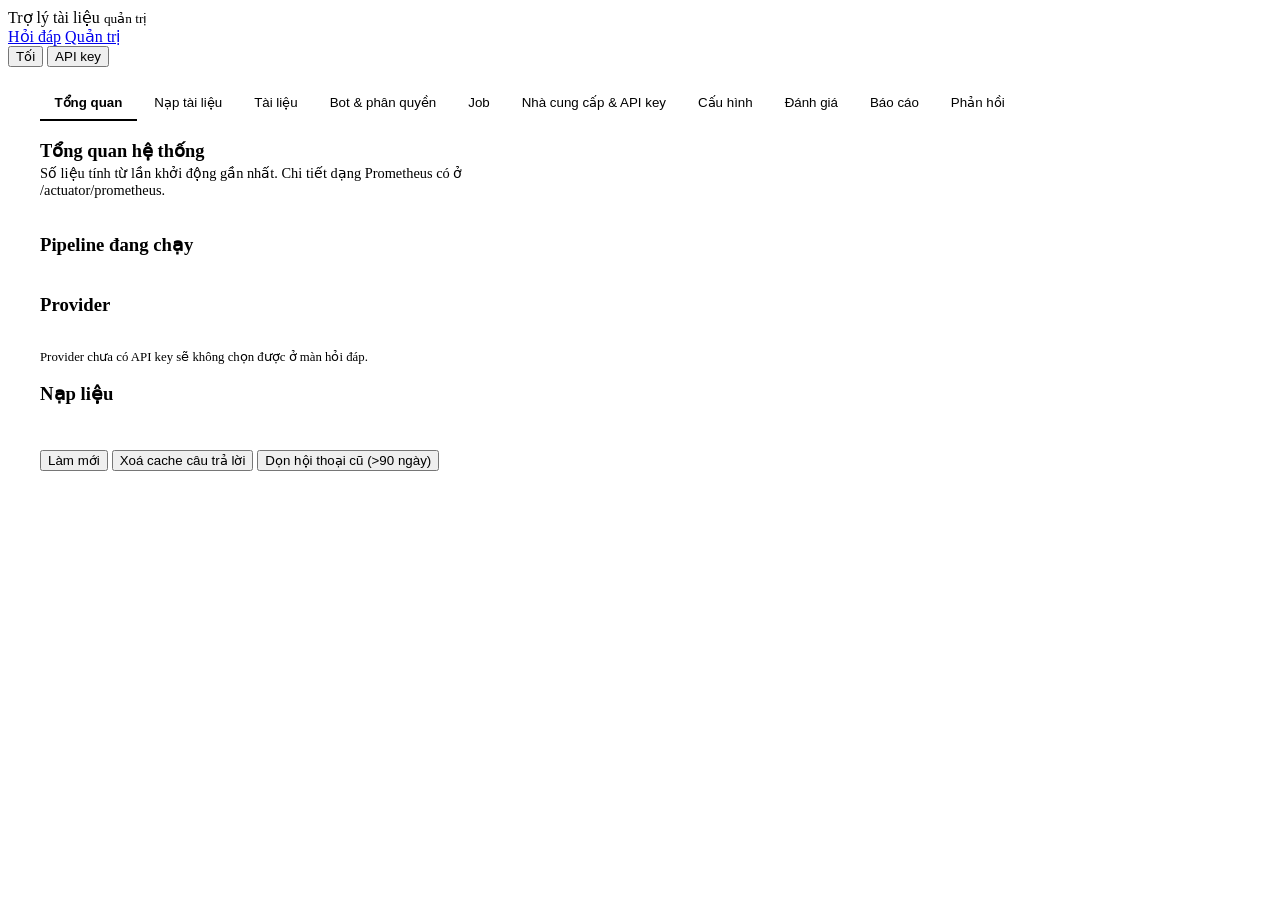
==== commit c7bd8bd6: "Nâng cấp chatbot" ====
--- a/src/main/resources/static/admin.html
+++ b/src/main/resources/static/admin.html
@@ -25,17 +25,21 @@
         .sub { color: var(--muted); font-size: .9rem; margin: 0 0 1rem; max-width: 60ch; }
         section + section { margin-top: 1.6rem; }
 
-        /* ------------------------------------------------------- Stat tiles */
-        .tiles { display: grid; grid-template-columns: repeat(auto-fit, minmax(10rem, 1fr)); gap: 1px;
-                 background: var(--rule); border: 1px solid var(--rule);
-                 border-radius: var(--radius-lg); overflow: hidden; box-shadow: var(--shadow-sm); }
+        /* ------------------------------------------------------- Stat tiles
+           Ô rời nhau, KHÔNG dùng thủ thuật "khe 1px trên nền kẻ": số ô thay đổi
+           theo dữ liệu, nên hàng cuối gần như luôn thiếu ô — và phần thiếu đó
+           hiện ra thành một mảng xám to đúng giữa trang. Lưới có khoảng cách
+           thật thì hàng thiếu ô chỉ đơn giản là kết thúc sớm. */
+        .tiles { display: grid; grid-template-columns: repeat(auto-fill, minmax(11.5rem, 1fr));
+                 gap: .6rem; margin: 0; }
         .tile {
-            background: var(--surface); padding: .8rem .9rem .8rem 1.05rem;
-            border-left: 3px solid transparent; transition: border-color .15s ease;
+            background: var(--surface); padding: .75rem .9rem .8rem 1rem;
+            border: 1px solid var(--rule); border-left: 3px solid var(--rule-strong);
+            border-radius: var(--radius); box-shadow: var(--shadow-sm);
+            transition: border-color .15s ease;
         }
         .tile dt {
-            font-family: var(--mono); font-size: .66rem; letter-spacing: .1em;
-            text-transform: uppercase; color: var(--faint);
+            font-size: .74rem; letter-spacing: .01em; color: var(--muted);
         }
         .tile dd {
             margin: .25rem 0 0; font-size: 1.6rem; line-height: 1.1; font-weight: 600;
@@ -49,9 +53,30 @@
         .tile.good { border-left-color: var(--good); }
         .tile.good dd { color: var(--good); }
 
-        .kv { display: grid; grid-template-columns: max-content 1fr; gap: .3rem .9rem; font-size: .88rem; }
+        /* Cung bang mau voi tile, de bang bao cao va o so lieu khong "noi" khac nhau. */
+        td.warn { color: var(--ochre); }
+        td.bad  { color: var(--crimson); }
+        td.good { color: var(--good); }
+        td .sub { font-size: .8rem; }
+
+        /* Giá trị dùng font chữ thường, KHÔNG mono. Trước đây mọi giá trị đều mono nên
+           "bật"/"tắt"/"có" trông như mã lệnh, và cả trang bị nặng vì chữ đẳng khoảng
+           chiếm phần lớn diện tích. Mono chỉ dành cho thứ thật sự là định danh — nơi
+           gọi tự bọc .mono. */
+        .kv { display: grid; grid-template-columns: max-content 1fr; gap: .38rem .9rem; font-size: .88rem;
+              align-items: baseline; }
         .kv dt { color: var(--muted); }
-        .kv dd { margin: 0; font-family: var(--mono); font-size: .84rem; }
+        .kv dd { margin: 0; color: var(--fg); }
+
+        /* Lưới thật, không phải flex-wrap. Hai chục ô có bề rộng khác nhau xếp bằng
+           flex-wrap thì mỗi hàng lại lệch một kiểu và để lại những khoảng hở giữa dòng —
+           đúng cái làm tab Cấu hình trông lộn xộn. */
+        #settings-form {
+            display: grid; grid-template-columns: repeat(auto-fill, minmax(15rem, 1fr));
+            gap: 1rem 1.3rem; align-items: start;
+        }
+        #settings-form .field { flex: none; }
+        .setting-key { font-size: .72rem; margin-top: .15rem; }
 
         .drop {
             border: 2px dashed var(--rule-strong);
@@ -119,10 +144,12 @@
         <button data-tab="overview" class="active">Tổng quan</button>
         <button data-tab="ingest">Nạp tài liệu</button>
         <button data-tab="documents">Tài liệu</button>
+        <button data-tab="platform">Bot &amp; phân quyền</button>
         <button data-tab="jobs">Job</button>
         <button data-tab="providers">Nhà cung cấp &amp; API key</button>
         <button data-tab="settings">Cấu hình</button>
         <button data-tab="eval">Đánh giá</button>
+        <button data-tab="reports">Báo cáo</button>
         <button data-tab="feedback">Phản hồi</button>
     </div>
 
@@ -134,7 +161,9 @@
 
         <dl class="tiles" id="tiles"></dl>
 
-        <section class="row" style="align-items:stretch; margin-top:1.2rem">
+        <!-- flex-start chứ không stretch: ba thẻ có lượng nội dung rất khác nhau, kéo
+             bằng chiều cao thẻ dài nhất chỉ tạo ra hai mảng trắng to dưới hai thẻ kia. -->
+        <section class="row" style="align-items:flex-start; margin-top:1.2rem">
             <div class="card" style="flex:1 1 320px">
                 <h3>Pipeline đang chạy</h3>
                 <dl class="kv" id="pipeline-kv"></dl>
@@ -258,6 +287,68 @@
     </div>
 
     <!-- ================================================================ JOB -->
+    <div class="panel" id="tab-platform">
+        <h2>Bot &amp; phân quyền</h2>
+        <p class="sub">Nhóm tài liệu quyết định <em>ai đọc được gì</em>; bot quyết định
+            <em>ai hỏi được ở đâu</em>. Phạm vi trả lời cuối cùng luôn là <strong>giao</strong>
+            của hai thứ đó — và trong kênh Teams còn giao thêm với danh sách được phép trả lời
+            công khai.</p>
+
+        <div id="platform-warnings"></div>
+
+        <section class="card" style="margin-bottom:1.2rem">
+            <h3>Nhóm tài liệu</h3>
+            <p class="faint" style="margin-top:0;font-size:.84rem">
+                Mã nhóm phải trùng <span class="mono">category</span> của tài liệu khi nạp.
+                Nhóm chưa gán nhóm Entra nào thì <strong>không ai đọc được</strong> (trừ quản trị) —
+                đây là mặc định có chủ ý.
+            </p>
+            <div class="row" style="margin-bottom:.8rem">
+                <div class="field"><label for="col-slug">Mã nhóm</label>
+                    <input id="col-slug" placeholder="nhan-su"></div>
+                <div class="field"><label for="col-name">Tên hiển thị</label>
+                    <input id="col-name" placeholder="Nhân sự"></div>
+                <button class="primary" onclick="createCollection()">Tạo nhóm</button>
+            </div>
+            <div class="scroll"><table id="collections-table"></table></div>
+        </section>
+
+        <section class="card" style="margin-bottom:1.2rem">
+            <h3>Bot</h3>
+            <p class="faint" style="margin-top:0;font-size:.84rem">
+                Bot không gán nhóm tài liệu nào sẽ từ chối mọi câu hỏi.
+                Để trống <em>đối tượng sử dụng</em> nghĩa là mọi người đã xác thực đều dùng được —
+                ngược với nhóm tài liệu, vì dữ liệu đã được nhóm tài liệu bảo vệ rồi.
+            </p>
+            <div class="row" style="margin-bottom:.8rem">
+                <div class="field"><label for="bot-slug">Mã bot</label>
+                    <input id="bot-slug" placeholder="nhan-su-bot"></div>
+                <div class="field"><label for="bot-name">Tên hiển thị</label>
+                    <input id="bot-name" placeholder="Trợ lý Nhân sự"></div>
+                <button class="primary" onclick="createBot()">Tạo bot</button>
+            </div>
+            <div class="grid" id="bots-list" style="grid-template-columns:1fr"></div>
+        </section>
+
+        <section class="card">
+            <h3>Gán bot cho Team trên Teams</h3>
+            <p class="faint" style="margin-top:0;font-size:.84rem">
+                Lấy <span class="mono">aadGroupId</span> của Team trong Teams admin center.
+                Team chưa gán sẽ dùng bot mặc định. Để trống mã kênh = áp dụng cho mọi kênh của Team.
+            </p>
+            <div class="row" style="margin-bottom:.8rem">
+                <div class="field"><label for="bind-bot">Bot</label>
+                    <select id="bind-bot"></select></div>
+                <div class="field"><label for="bind-team">Team aadGroupId</label>
+                    <input id="bind-team" placeholder="00000000-0000-0000-0000-000000000000"></div>
+                <div class="field"><label for="bind-channel">Mã kênh (tuỳ chọn)</label>
+                    <input id="bind-channel" placeholder="19:..."></div>
+                <button class="primary" onclick="bindChannel()">Gán</button>
+            </div>
+            <div class="scroll"><table id="bindings-table"></table></div>
+        </section>
+    </div>
+
     <div class="panel" id="tab-jobs">
         <h2>Job nạp liệu</h2>
         <p class="sub">Trạng thái job lưu trong DB nên không mất khi khởi động lại, và job đang chạy
@@ -424,7 +515,7 @@
             bộ đánh giá → so điểm. Provider/model trả lời mặc định cấu hình ở tab
             <b>Nhà cung cấp &amp; API key</b>.</p>
         <div class="card">
-            <div id="settings-form" class="row" style="align-items:flex-end"></div>
+            <div id="settings-form"></div>
             <div class="row" style="margin-top:1rem">
                 <button class="primary" onclick="saveSettings()">Áp dụng</button>
                 <button onclick="loadSettings()">Hoàn tác thay đổi chưa lưu</button>
@@ -490,6 +581,57 @@
         </section>
     </div>
 
+    <!-- ============================================================ BÁO CÁO -->
+    <div class="panel" id="tab-reports">
+        <h2>Báo cáo theo bot</h2>
+        <p class="sub">Số liệu đọc từ lịch sử hội thoại trong DB nên <b>không mất khi khởi động lại</b>
+            (khác với tab Tổng quan). Hai cột cần nhìn trước: <b>Từ chối</b> cao nghĩa là nhóm tài liệu
+            của bot đó còn thiếu; <b>👎</b> cao mà từ chối thấp nghĩa là bot trả lời tự tin nhưng sai —
+            nguy hiểm hơn nhiều.</p>
+
+        <section class="row" style="margin-bottom:.8rem">
+            <div class="field" style="flex:0 0 11rem">
+                <label for="rep-days">Khoảng thời gian</label>
+                <select id="rep-days" onchange="loadReports()">
+                    <option value="7">7 ngày</option>
+                    <option value="30" selected>30 ngày</option>
+                    <option value="90">90 ngày</option>
+                    <option value="365">1 năm</option>
+                </select>
+            </div>
+            <button onclick="loadReports()">Làm mới</button>
+        </section>
+
+        <dl class="tiles" id="rep-tiles"></dl>
+
+        <section style="margin-top:1.2rem">
+            <h3 style="font-size:1rem">Từng bot</h3>
+            <div class="card scroll" style="padding:0">
+                <table>
+                    <thead><tr>
+                        <th>Bot</th><th class="num">Câu hỏi</th><th class="num">Người dùng</th>
+                        <th class="num">Từ chối</th><th class="num">👍</th><th class="num">👎</th>
+                        <th class="num">Hài lòng</th><th class="num">Cache</th>
+                        <th class="num">p95</th><th class="num">Chi phí</th><th>Gần nhất</th>
+                    </tr></thead>
+                    <tbody id="rep-bots"><tr><td colspan="11" class="empty">Chưa có dữ liệu.</td></tr></tbody>
+                </table>
+            </div>
+        </section>
+
+        <section style="margin-top:1.2rem">
+            <h3 style="font-size:1rem">Câu hỏi bị từ chối nhiều nhất</h3>
+            <p class="sub">Đây là danh sách <b>tài liệu cần nạp</b>, xếp theo số lần bị hỏi. Người dùng
+                hỏi mà hệ thống không có căn cứ để trả lời — mỗi dòng là một khoảng trống trong kho.</p>
+            <div class="card scroll" style="padding:0">
+                <table>
+                    <thead><tr><th>Câu hỏi</th><th class="num">Số lần</th><th>Gần nhất</th></tr></thead>
+                    <tbody id="rep-gaps"><tr><td colspan="3" class="empty">Chưa có dữ liệu.</td></tr></tbody>
+                </table>
+            </div>
+        </section>
+    </div>
+
     <!-- =========================================================== PHẢN HỒI -->
     <div class="panel" id="tab-feedback">
         <h2>Phản hồi người dùng</h2>
@@ -508,7 +650,8 @@
     const tabLoaders = {
         overview: loadOverview, documents: loadDocuments, jobs: loadJobs,
         settings: loadSettings, eval: loadEval, feedback: loadFeedback,
-        ingest: loadAllowedRoots, providers: loadProviders
+        ingest: loadAllowedRoots, providers: loadProviders, platform: loadPlatform,
+        reports: loadReports
     };
 
     function activateTab(name, push) {
@@ -531,6 +674,263 @@
         activateTab(initialTab, false);
     }
 
+    /* ------------------------------------------------- Bot & phân quyền */
+
+    let platformState = { collections: [], bots: [], channelBindings: [] };
+
+    async function loadPlatform() {
+        platformState = await api('/api/v1/rag/admin/platform');
+        renderPlatformWarnings();
+        renderCollections();
+        renderBots();
+        renderBindings();
+    }
+
+    /**
+     * Ba trạng thái làm hệ thống "chạy nhưng không trả lời được gì", và triệu chứng của
+     * cả ba đều giống nhau ("hỏi không ra"). Nói thẳng ra đây thay vì để người dùng đoán.
+     */
+    function renderPlatformWarnings() {
+        const host = document.getElementById('platform-warnings');
+        const items = [];
+        if (!platformState.aclConfigured) {
+            items.push('Chưa nhóm tài liệu nào được cấp quyền đọc — hệ thống đang tạm dùng cấu hình '
+                + '<span class="mono">rag.entra.group-departments</span> trong application.properties. '
+                + 'Cấp quyền ở bảng dưới để chuyển hẳn sang quản lý bằng giao diện.');
+        }
+        (platformState.botsWithoutCollections || []).forEach(slug => {
+            items.push('Bot <strong>' + escapeHtml(slug) + '</strong> chưa được gán nhóm tài liệu nào '
+                + 'nên sẽ từ chối mọi câu hỏi.');
+        });
+        (platformState.orphanCategories || []).forEach(cat => {
+            items.push('Có tài liệu thuộc <span class="mono">' + escapeHtml(cat) + '</span> nhưng chưa '
+                + 'khai báo nhóm tài liệu tương ứng — không ai đọc được số tài liệu này.');
+        });
+
+        host.innerHTML = items.length === 0 ? '' :
+            '<div class="card" style="border-left:3px solid var(--ochre);margin-bottom:1.2rem">'
+            + '<h3 style="margin-bottom:.4rem">Cần xử lý</h3><ul style="margin:0;padding-left:1.1rem">'
+            + items.map(t => '<li style="margin:.25rem 0">' + t + '</li>').join('') + '</ul></div>';
+    }
+
+    function renderCollections() {
+        const rows = platformState.collections.map(c => `
+            <tr>
+              <td class="mono">${escapeHtml(c.slug)}</td>
+              <td>${escapeHtml(c.name || '')}</td>
+              <td class="tabular">${fmtInt(c.documentCount)}</td>
+              <td>
+                <label class="faint" style="font-size:.82rem;display:flex;gap:.35rem;align-items:center">
+                  <input type="checkbox" style="width:auto" ${c.channelAllowed ? 'checked' : ''}
+                         onchange="toggleChannel(${c.id}, this.checked)">
+                  trả lời trong kênh
+                </label>
+              </td>
+              <td>
+                <input class="mono" style="font-size:.78rem" value="${escapeHtml((c.aclGroups || []).join(', '))}"
+                       placeholder="objectId nhóm Entra, cách nhau dấu phẩy"
+                       onchange="saveAcl(${c.id}, this.value)">
+              </td>
+              <td style="text-align:right">
+                <button class="ghost tiny danger" onclick="deleteCollection(${c.id}, '${escapeHtml(c.slug)}')">Xoá</button>
+              </td>
+            </tr>`).join('');
+
+        document.getElementById('collections-table').innerHTML = platformState.collections.length
+            ? `<thead><tr><th>Mã nhóm</th><th>Tên</th><th>Tài liệu</th><th>Kênh Teams</th>
+                 <th>Nhóm Entra được đọc</th><th></th></tr></thead><tbody>${rows}</tbody>`
+            : '<tbody><tr><td class="empty">Chưa có nhóm tài liệu nào.</td></tr></tbody>';
+    }
+
+    function renderBots() {
+        const slugs = platformState.collections.map(c => c.slug);
+        document.getElementById('bots-list').innerHTML = platformState.bots.map(b => `
+          <div class="card">
+            <h3 style="display:flex;align-items:center;gap:.5rem">
+              ${escapeHtml(b.displayName)}
+              <span class="mono faint" style="font-size:.8rem">${escapeHtml(b.slug)}</span>
+              ${b.isDefault ? '<span class="chip accent">mặc định</span>' : ''}
+              ${b.status !== 'ACTIVE' ? '<span class="chip bad">tạm tắt</span>' : ''}
+            </h3>
+            <div class="row">
+              <div class="field">
+                <label>Nhóm tài liệu bot được đọc</label>
+                <select multiple size="${Math.min(5, Math.max(2, slugs.length))}"
+                        id="bot-cols-${b.id}" onchange="saveBotCollections(${b.id})">
+                  ${slugs.map(s => `<option value="${escapeHtml(s)}"
+                     ${b.collectionSlugs.includes(s) ? 'selected' : ''}>${escapeHtml(s)}</option>`).join('')}
+                </select>
+              </div>
+              <div class="field">
+                <label>Đối tượng sử dụng (objectId nhóm Entra, để trống = mọi người)</label>
+                <input class="mono" style="font-size:.78rem" value="${escapeHtml(b.audienceGroups.join(', '))}"
+                       onchange="saveAudience(${b.id}, this.value)">
+              </div>
+            </div>
+            <div class="row" style="margin-top:.6rem">
+              <div class="field" style="flex:1 1 100%">
+                <label>Vai trò / giọng điệu riêng (chèn vào đầu prompt, không ghi đè được quy tắc bắt buộc)</label>
+                <textarea rows="2" id="bot-persona-${b.id}"
+                          placeholder="Bạn phụ trách mảng nhân sự…">${escapeHtml(b.personaPrompt || '')}</textarea>
+              </div>
+            </div>
+            <div class="row" style="margin-top:.6rem">
+              <div class="field"><label>Lời chào</label>
+                <input id="bot-greeting-${b.id}" value="${escapeHtml(b.greeting || '')}"></div>
+              <div class="field"><label>Model riêng (để trống = mặc định hệ thống)</label>
+                <input id="bot-model-${b.id}" class="mono" value="${escapeHtml(b.llmModel || '')}"></div>
+              <div class="field"><label>Teams app id riêng (tuỳ chọn)</label>
+                <input id="bot-appid-${b.id}" class="mono" style="font-size:.78rem"
+                       value="${escapeHtml(b.teamsAppId || '')}"></div>
+              <button class="primary" onclick="saveBot(${b.id})">Lưu</button>
+              ${b.isDefault ? '' : `<button class="ghost tiny" onclick="makeDefault(${b.id})">Đặt mặc định</button>`}
+              ${b.isDefault ? '' : `<button class="ghost tiny danger" onclick="deleteBot(${b.id}, '${escapeHtml(b.slug)}')">Xoá</button>`}
+            </div>
+          </div>`).join('');
+
+        document.getElementById('bind-bot').innerHTML = platformState.bots
+            .map(b => `<option value="${b.id}">${escapeHtml(b.displayName)}</option>`).join('');
+    }
+
+    function renderBindings() {
+        const rows = (platformState.channelBindings || []).map(b => `
+            <tr>
+              <td>${escapeHtml(b.botSlug)}</td>
+              <td class="mono" style="font-size:.8rem">${escapeHtml(b.teamAadGroupId)}</td>
+              <td class="mono" style="font-size:.8rem">${escapeHtml(b.channelId || 'mọi kênh')}</td>
+              <td style="text-align:right">
+                <button class="ghost tiny danger" onclick="unbindChannel(${b.id})">Bỏ gán</button></td>
+            </tr>`).join('');
+        document.getElementById('bindings-table').innerHTML = (platformState.channelBindings || []).length
+            ? `<thead><tr><th>Bot</th><th>Team</th><th>Kênh</th><th></th></tr></thead><tbody>${rows}</tbody>`
+            : '<tbody><tr><td class="empty">Chưa gán Team nào — tất cả dùng bot mặc định.</td></tr></tbody>';
+    }
+
+    function idList(value) {
+        return value.split(',').map(s => s.trim()).filter(Boolean);
+    }
+
+    async function createCollection() {
+        const slug = document.getElementById('col-slug').value.trim();
+        if (!slug) return toast('Nhập mã nhóm.', 'warn');
+        const r = await api('/api/v1/rag/admin/collections', {
+            method: 'POST',
+            body: JSON.stringify({ slug, name: document.getElementById('col-name').value.trim() })
+        });
+        toast(r.message);
+        document.getElementById('col-slug').value = '';
+        document.getElementById('col-name').value = '';
+        loadPlatform();
+    }
+
+    async function toggleChannel(id, checked) {
+        const c = platformState.collections.find(x => x.id === id);
+        const r = await api('/api/v1/rag/admin/collections/' + id, {
+            method: 'PUT',
+            body: JSON.stringify({ slug: c.slug, name: c.name, description: c.description,
+                                   channelAllowed: checked, status: c.status })
+        });
+        toast(checked
+            ? 'Nhóm "' + c.slug + '" đã được phép trả lời trong kênh Teams — câu trả lời sẽ hiện cho mọi thành viên kênh.'
+            : r.message);
+        loadPlatform();
+    }
+
+    async function saveAcl(id, value) {
+        const r = await api('/api/v1/rag/admin/collections/' + id + '/acl', {
+            method: 'PUT', body: JSON.stringify({ groupIds: idList(value) })
+        });
+        toast(r.message);
+        loadPlatform();
+    }
+
+    async function deleteCollection(id, slug) {
+        if (!confirm('Xoá cấu hình nhóm "' + slug + '"?\n\nTài liệu KHÔNG bị xoá, nhưng sẽ không ai '
+            + 'đọc được cho tới khi khai báo lại nhóm này.')) return;
+        toast((await api('/api/v1/rag/admin/collections/' + id, { method: 'DELETE' })).message);
+        loadPlatform();
+    }
+
+    async function createBot() {
+        const slug = document.getElementById('bot-slug').value.trim();
+        if (!slug) return toast('Nhập mã bot.', 'warn');
+        const r = await api('/api/v1/rag/admin/bots', {
+            method: 'POST',
+            body: JSON.stringify({ slug, displayName: document.getElementById('bot-name').value.trim() })
+        });
+        toast(r.message);
+        document.getElementById('bot-slug').value = '';
+        document.getElementById('bot-name').value = '';
+        loadPlatform();
+    }
+
+    async function saveBot(id) {
+        const b = platformState.bots.find(x => x.id === id);
+        const r = await api('/api/v1/rag/admin/bots/' + id, {
+            method: 'PUT',
+            body: JSON.stringify({
+                slug: b.slug,
+                displayName: b.displayName,
+                description: b.description,
+                teamsAppId: document.getElementById('bot-appid-' + id).value.trim(),
+                personaPrompt: document.getElementById('bot-persona-' + id).value,
+                greeting: document.getElementById('bot-greeting-' + id).value,
+                llmModel: document.getElementById('bot-model-' + id).value.trim(),
+                status: b.status
+            })
+        });
+        toast(r.message);
+        loadPlatform();
+    }
+
+    async function saveBotCollections(id) {
+        const select = document.getElementById('bot-cols-' + id);
+        const slugs = Array.from(select.selectedOptions).map(o => o.value);
+        toast((await api('/api/v1/rag/admin/bots/' + id + '/collections', {
+            method: 'PUT', body: JSON.stringify(slugs)
+        })).message);
+        loadPlatform();
+    }
+
+    async function saveAudience(id, value) {
+        toast((await api('/api/v1/rag/admin/bots/' + id + '/audience', {
+            method: 'PUT', body: JSON.stringify({ groupIds: idList(value) })
+        })).message);
+        loadPlatform();
+    }
+
+    async function makeDefault(id) {
+        toast((await api('/api/v1/rag/admin/bots/' + id + '/default', { method: 'POST' })).message);
+        loadPlatform();
+    }
+
+    async function deleteBot(id, slug) {
+        if (!confirm('Xoá bot "' + slug + '"?')) return;
+        toast((await api('/api/v1/rag/admin/bots/' + id, { method: 'DELETE' })).message);
+        loadPlatform();
+    }
+
+    async function bindChannel() {
+        const team = document.getElementById('bind-team').value.trim();
+        if (!team) return toast('Nhập aadGroupId của Team.', 'warn');
+        toast((await api('/api/v1/rag/admin/bot-channels', {
+            method: 'POST',
+            body: JSON.stringify({
+                botId: Number(document.getElementById('bind-bot').value),
+                teamAadGroupId: team,
+                channelId: document.getElementById('bind-channel').value.trim()
+            })
+        })).message);
+        document.getElementById('bind-team').value = '';
+        document.getElementById('bind-channel').value = '';
+        loadPlatform();
+    }
+
+    async function unbindChannel(id) {
+        toast((await api('/api/v1/rag/admin/bot-channels/' + id, { method: 'DELETE' })).message);
+        loadPlatform();
+    }
+
     /* --------------------------------------------------------- Tổng quan */
     async function loadOverview() {
         const o = await api('/api/v1/rag/admin/overview');
@@ -541,7 +941,10 @@
             ['Đoạn (chunk)', fmtInt(c.chunksInIndex)],
             ['Câu hỏi', fmtInt(m.questions)],
             ['Tỷ lệ từ chối', fmtPercent(m.abstainRate), m.abstainRate > 40 ? 'warn' : ''],
-            ['Cache hit', fmtInt((m.cacheHitsExact || 0) + (m.cacheHitsSemantic || 0)), 'good'],
+            // Chỉ tô xanh khi thật sự có cache hit. Tô xanh cho số 0 là báo "ổn" cho một
+            // con số chưa nói lên điều gì.
+            ['Cache hit', fmtInt((m.cacheHitsExact || 0) + (m.cacheHitsSemantic || 0)),
+                (m.cacheHitsExact || 0) + (m.cacheHitsSemantic || 0) > 0 ? 'good' : ''],
             ['Chi phí ước tính', fmtMoney(m.costUsd), 'warn'],
             ['Token vào/ra', fmtInt(m.inputTokens) + ' / ' + fmtInt(m.outputTokens)],
             ['Hài lòng', fb.satisfactionRate == null ? '—' : fmtPercent(fb.satisfactionRate),
@@ -579,9 +982,82 @@
     function bool(v) { return v ? 'bật' : 'tắt'; }
 
     function tiles(items) {
-        document.getElementById('tiles').innerHTML = items.map(([label, value, cls]) =>
+        tilesInto('tiles', items);
+    }
+
+    function tilesInto(id, items) {
+        document.getElementById(id).innerHTML = items.map(([label, value, cls]) =>
             '<div class="tile ' + (cls || '') + '"><dt>' + escapeHtml(label) + '</dt><dd>'
             + escapeHtml(String(value)) + '</dd></div>').join('');
+    }
+
+    /* ------------------------------------------------------------ Báo cáo */
+
+    async function loadReports() {
+        const days = document.getElementById('rep-days').value;
+        const [report, gaps] = await Promise.all([
+            api('/api/v1/rag/admin/reports/bots?days=' + days),
+            api('/api/v1/rag/admin/reports/gaps?days=' + days + '&limit=20')
+        ]);
+        renderReportTiles(report.total || {});
+        renderReportBots(report.bots || []);
+        renderReportGaps(gaps.items || []);
+    }
+
+    function renderReportTiles(t) {
+        tilesInto('rep-tiles', [
+            ['Bot có hoạt động', fmtInt(t.bots)],
+            ['Câu hỏi', fmtInt(t.questions)],
+            ['Tỷ lệ từ chối', t.abstainRate == null ? '—' : fmtPercent(t.abstainRate),
+                t.abstainRate > 40 ? 'warn' : ''],
+            ['👍 / 👎', fmtInt(t.thumbsUp) + ' / ' + fmtInt(t.thumbsDown)],
+            ['Hài lòng', t.satisfactionRate == null ? '—' : fmtPercent(t.satisfactionRate),
+                t.satisfactionRate != null && t.satisfactionRate < 70 ? 'bad' : 'good'],
+            ['Chi phí', fmtMoney(t.costUsd), 'warn']
+        ]);
+    }
+
+    function renderReportBots(rows) {
+        const host = document.getElementById('rep-bots');
+        if (!rows.length) {
+            host.innerHTML = '<tr><td colspan="11" class="empty">Chưa có câu hỏi nào trong khoảng này.</td></tr>';
+            return;
+        }
+        host.innerHTML = rows.map(b => {
+            // Ngưỡng cảnh báo giống tab Tổng quan để hai chỗ không "nói" khác nhau.
+            const abstainCls = b.abstainRate > 40 ? 'bad' : (b.abstainRate > 20 ? 'warn' : '');
+            const satCls = b.satisfactionRate == null ? ''
+                : (b.satisfactionRate < 70 ? 'bad' : 'good');
+            return '<tr>'
+                + '<td><b>' + escapeHtml(b.bot) + '</b></td>'
+                + '<td class="num">' + fmtInt(b.questions) + '</td>'
+                + '<td class="num">' + fmtInt(b.users) + '</td>'
+                + '<td class="num ' + abstainCls + '">' + (b.abstainRate == null ? '—' : fmtPercent(b.abstainRate))
+                + ' <span class="sub">(' + fmtInt(b.abstained) + ')</span></td>'
+                + '<td class="num">' + fmtInt(b.thumbsUp) + '</td>'
+                + '<td class="num">' + fmtInt(b.thumbsDown) + '</td>'
+                + '<td class="num ' + satCls + '">'
+                + (b.satisfactionRate == null ? '—' : fmtPercent(b.satisfactionRate)) + '</td>'
+                + '<td class="num">' + (b.cacheHitRate == null ? '—' : fmtPercent(b.cacheHitRate)) + '</td>'
+                + '<td class="num">' + fmtMs(b.p95LatencyMs) + '</td>'
+                + '<td class="num">' + fmtMoney(b.costUsd) + '</td>'
+                + '<td>' + fmtDate(b.lastAt) + '</td>'
+                + '</tr>';
+        }).join('');
+    }
+
+    function renderReportGaps(items) {
+        const host = document.getElementById('rep-gaps');
+        if (!items.length) {
+            host.innerHTML = '<tr><td colspan="3" class="empty">Không có câu hỏi nào bị từ chối — '
+                + 'kho tài liệu đang phủ được câu hỏi của người dùng.</td></tr>';
+            return;
+        }
+        host.innerHTML = items.map(g => '<tr>'
+            + '<td>' + escapeHtml(g.question || '') + '</td>'
+            + '<td class="num">' + fmtInt(g.times) + '</td>'
+            + '<td>' + fmtDate(g.lastAt) + '</td>'
+            + '</tr>').join('');
     }
 
     function kv(id, obj) {
@@ -859,23 +1335,31 @@
             'ingestion.contextualEnabled': 'Sinh ngữ cảnh cho từng chunk (tốn LLM)',
             'queryRewrite.enabled': 'Bật viết lại câu hỏi',
             'retrieval.clarifyAmbiguousEnabled': 'Hỏi lại khi câu hỏi mơ hồ (trước khi tìm tài liệu)',
+            'retrieval.glossaryEnabled': 'Mở rộng truy vấn bằng từ điển thuật ngữ',
             'chat.citationsEnabled': 'Hiện trích dẫn nguồn (giống NotebookLM)'
         };
+        // Danh sách tham số do SERVER quyết định, còn nhãn tiếng Việt nằm ở đây — thêm
+        // tham số mới bên Java là bảng nhãn này lệch ngay, và giao diện lặng lẽ hiện ra
+        // một cái tên khoá thô giữa các nhãn tiếng Việt. Kêu ra console để người thêm
+        // tham số thấy, thay vì đợi ai đó tình cờ nhìn thấy trên màn hình.
+        const missing = Object.keys(settingsSnapshot)
+            .filter(k => !HIDDEN_SETTINGS_KEYS.has(k) && !labels[k]);
+        if (missing.length) console.warn('Thiếu nhãn tiếng Việt cho tham số:', missing);
+
         document.getElementById('settings-form').innerHTML =
             Object.entries(settingsSnapshot).filter(([k]) => !HIDDEN_SETTINGS_KEYS.has(k)).map(([k, v]) => {
                 const label = labels[k] || k;
+                const key = '<div class="faint mono setting-key">' + k + '</div>';
                 if (typeof v === 'boolean') {
-                    return '<div class="field" style="flex:1 1 240px"><label class="inline">'
+                    return '<div class="field"><label class="inline">'
                         + '<input type="checkbox" data-key="' + k + '"' + (v ? ' checked' : '') + '> '
-                        + escapeHtml(label) + '</label>'
-                        + '<div class="faint mono" style="font-size:.72rem">' + k + '</div></div>';
+                        + escapeHtml(label) + '</label>' + key + '</div>';
                 }
                 const type = typeof v === 'number' ? 'number' : 'text';
                 const step = (typeof v === 'number' && !Number.isInteger(v)) ? ' step="0.01"' : '';
-                return '<div class="field" style="flex:1 1 200px"><label>' + escapeHtml(label) + '</label>'
+                return '<div class="field"><label>' + escapeHtml(label) + '</label>'
                     + '<input type="' + type + '"' + step + ' data-key="' + k + '" value="'
-                    + escapeHtml(String(v)) + '">'
-                    + '<div class="faint mono" style="font-size:.72rem">' + k + '</div></div>';
+                    + escapeHtml(String(v)) + '">' + key + '</div>';
             }).join('');
     }
 
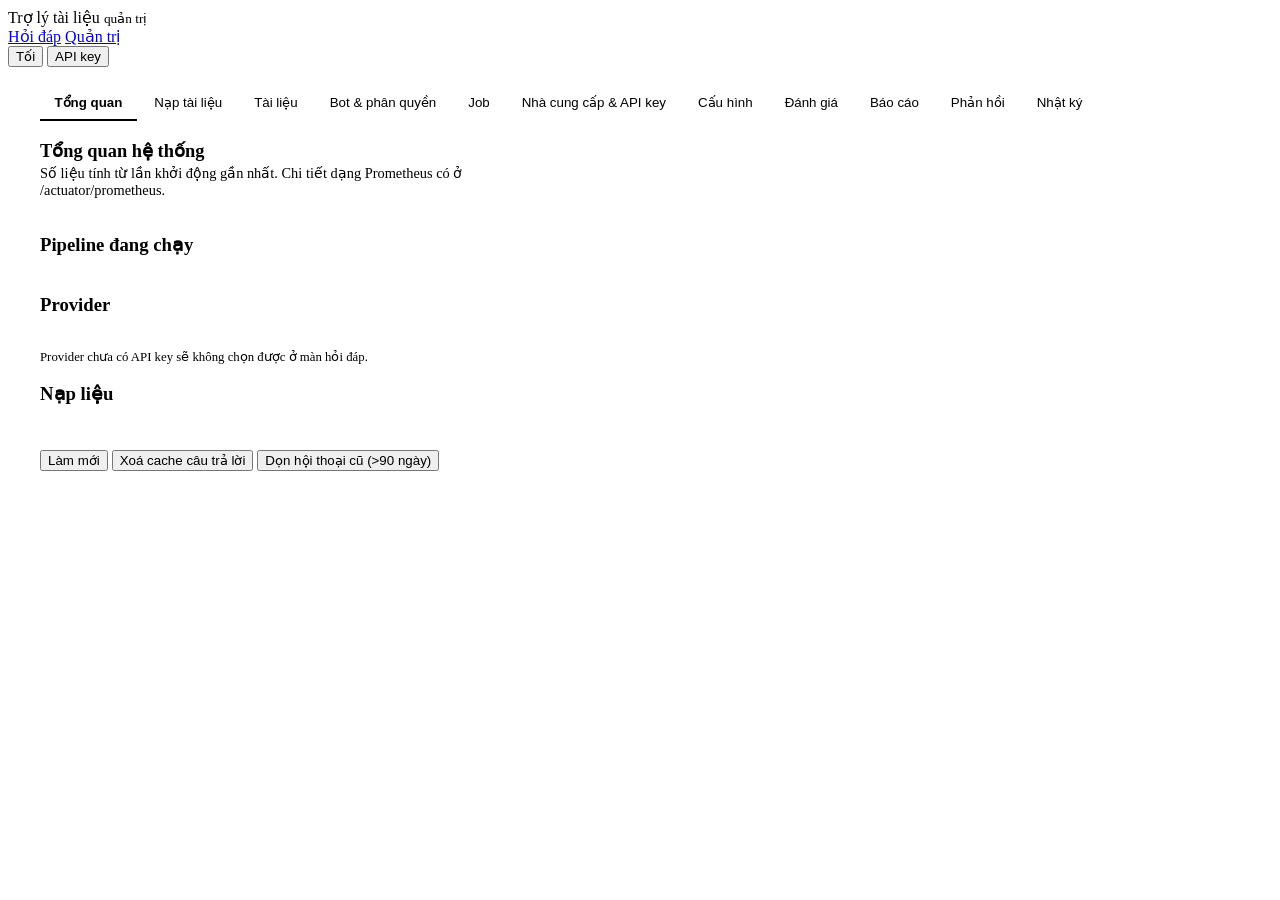
==== commit 06e341a5: "fix some bug" ====
--- a/src/main/resources/static/admin.html
+++ b/src/main/resources/static/admin.html
@@ -151,6 +151,7 @@
         <button data-tab="eval">Đánh giá</button>
         <button data-tab="reports">Báo cáo</button>
         <button data-tab="feedback">Phản hồi</button>
+        <button data-tab="audit">Nhật ký</button>
     </div>
 
     <!-- ============================================================ TỔNG QUAN -->
@@ -640,6 +641,40 @@
         <div class="row" style="margin-bottom:.8rem"><button onclick="loadFeedback()">Làm mới</button></div>
         <div class="grid" id="feedback-list" style="grid-template-columns:1fr"></div>
     </div>
+
+    <div class="panel" id="tab-audit">
+        <h2>Nhật ký thao tác</h2>
+        <p class="sub">Mọi thao tác làm <b>thay đổi</b> dữ liệu hoặc cấu hình đều được ghi lại tự động,
+            kể cả các thao tác <b>bị từ chối</b> (401/403) — đó mới là thứ cần nhất khi điều tra sự cố.
+            Nhật ký chỉ đọc, không sửa/xoá được qua giao diện.</p>
+
+        <dl class="tiles" id="audit-summary" style="margin-bottom:1rem"></dl>
+
+        <div class="row" style="margin-bottom:.8rem;flex-wrap:wrap;gap:.5rem">
+            <input id="audit-actor" placeholder="Người thực hiện (email hoặc id)" style="max-width:280px">
+            <input id="audit-action" placeholder="Hành động (vd: DELETE, /collections)" style="max-width:280px">
+            <select id="audit-days" style="max-width:150px">
+                <option value="1">1 ngày</option>
+                <option value="7">7 ngày</option>
+                <option value="30" selected>30 ngày</option>
+                <option value="90">90 ngày</option>
+                <option value="730">2 năm</option>
+            </select>
+            <label class="faint" style="font-size:.82rem;display:flex;gap:.35rem;align-items:center">
+                <input type="checkbox" id="audit-denied" style="width:auto"> chỉ thao tác bị từ chối
+            </label>
+            <button onclick="loadAudit()">Tìm</button>
+        </div>
+
+        <table id="audit-table" class="mono" style="font-size:.8rem"></table>
+
+        <h3 style="margin-top:1.6rem">Vòng đời dữ liệu</h3>
+        <p class="sub">Chạy tự động hằng ngày. Xoá hội thoại, nhật ký và job cũ hơn thời hạn đã đặt.</p>
+        <div id="retention-status"></div>
+        <div class="row" style="margin-top:.6rem">
+            <button class="ghost" onclick="runRetention()">Chạy dọn ngay</button>
+        </div>
+    </div>
 </div>
 
 <div id="toasts"></div>
@@ -651,7 +686,7 @@
         overview: loadOverview, documents: loadDocuments, jobs: loadJobs,
         settings: loadSettings, eval: loadEval, feedback: loadFeedback,
         ingest: loadAllowedRoots, providers: loadProviders, platform: loadPlatform,
-        reports: loadReports
+        reports: loadReports, audit: loadAudit
     };
 
     function activateTab(name, push) {
@@ -972,10 +1007,21 @@
         });
         kv('providers-kv', Object.fromEntries(
             Object.entries(o.providers).map(([k, v]) => [k, v ? 'có API key' : 'chưa cấu hình'])));
+        const comp = o.compliance || {};
         kv('ingest-kv', {
             'Thư mục cho phép': (o.ingest.allowedRoots || []).join(', ') || '(chưa cấu hình)',
             'Bỏ qua file không đổi': bool(o.ingest.skipUnchanged),
-            'Định dạng hỗ trợ': (o.ingest.supportedExtensions || []).join(' ')
+            'Định dạng hỗ trợ': (o.ingest.supportedExtensions || []).join(' '),
+            // PDF bản scan không nạp được nếu OCR tắt — nói rõ ở đây thay vì để người
+            // dùng tự đoán khi thấy job báo "thất bại".
+            'OCR cho PDF scan': o.ingest.ocrEnabled
+                ? 'bật (' + o.ingest.ocrModel + ')' : 'tắt — PDF bản scan sẽ không nạp được',
+            'Quét virus': o.ingest.antivirusEnabled ? 'bật' : 'tắt',
+            'Nhật ký thao tác': bool(comp.auditEnabled)
+                + (comp.auditIncludeRead ? ' (ghi cả lượt đọc)' : ''),
+            'Vòng đời dữ liệu': comp.retentionEnabled
+                ? 'hội thoại ' + comp.conversationDays + ' ngày · nhật ký ' + comp.auditDays + ' ngày'
+                : 'TẮT — dữ liệu giữ vô thời hạn'
         });
     }
 
@@ -1627,6 +1673,81 @@
             + 'Người dùng bấm 👎 ở màn hỏi đáp thì sẽ hiện ở đây.</div>';
     }
 
+    /* ------------------------------------------------------- Nhật ký */
+
+    async function loadAudit() {
+        await Promise.all([loadAuditEntries(), loadAuditSummary(), loadRetention()]);
+    }
+
+    async function loadAuditEntries() {
+        const params = new URLSearchParams({
+            days: document.getElementById('audit-days').value,
+            limit: '150'
+        });
+        const actor = document.getElementById('audit-actor').value.trim();
+        const action = document.getElementById('audit-action').value.trim();
+        if (actor) params.set('actor', actor);
+        if (action) params.set('action', action);
+        if (document.getElementById('audit-denied').checked) params.set('deniedOnly', 'true');
+
+        const r = await api('/api/v1/rag/admin/audit?' + params.toString());
+        const rows = (r.entries || []).map(e => `
+            <tr>
+              <td class="faint" style="white-space:nowrap">${fmtDate(e.createdAt)}</td>
+              <td>${escapeHtml(e.actor || '(không rõ)')}
+                  <span class="faint" style="font-size:.72rem">${escapeHtml(e.source || '')}</span></td>
+              <td>${escapeHtml(e.action || '')}</td>
+              <td class="tabular">${e.succeeded
+                  ? '<span class="chip">' + e.status + '</span>'
+                  : '<span class="chip bad">' + e.status + '</span>'}</td>
+              <td class="faint" style="max-width:340px;overflow:hidden;text-overflow:ellipsis">
+                  ${escapeHtml((e.payload || e.query || '').slice(0, 200))}</td>
+            </tr>`).join('');
+
+        document.getElementById('audit-table').innerHTML = (r.entries || []).length
+            ? `<thead><tr><th>Thời điểm</th><th>Người thực hiện</th><th>Hành động</th>
+                 <th>Kết quả</th><th>Nội dung</th></tr></thead><tbody>${rows}</tbody>`
+            : '<tbody><tr><td class="empty">Không có thao tác nào khớp bộ lọc.</td></tr></tbody>';
+    }
+
+    async function loadAuditSummary() {
+        const s = await api('/api/v1/rag/admin/audit/summary?days='
+            + document.getElementById('audit-days').value);
+        const topActor = (s.byActor || [])[0];
+
+        tilesInto('audit-summary', [
+            ['Tổng thao tác', fmtInt(s.total)],
+            // Chỉ tô đỏ khi thật sự có: tô đỏ cho số 0 là báo động giả.
+            ['Bị từ chối', fmtInt(s.denied), (s.denied || 0) > 0 ? 'bad' : ''],
+            ['Thao tác nhiều nhất', topActor
+                ? (topActor.actor || '(không rõ)') + ' — ' + fmtInt(topActor.n) : '—'],
+            ['Đang chờ ghi', fmtInt(s.pendingWrites), (s.pendingWrites || 0) > 100 ? 'warn' : '']
+        ]);
+    }
+
+    async function loadRetention() {
+        const r = await api('/api/v1/rag/admin/retention');
+        const p = r.policy || {};
+        const last = r.lastRun || {};
+        document.getElementById('retention-status').innerHTML =
+            '<table class="mono" style="font-size:.8rem"><tbody>'
+            + '<tr><td>Trạng thái</td><td>' + (p.enabled
+                ? '<span class="chip">đang bật</span>' : '<span class="chip bad">đã tắt</span>')
+            + ' — chạy lúc ' + p.runAtHour + ' giờ hằng ngày</td></tr>'
+            + '<tr><td>Hội thoại</td><td>giữ ' + p.conversationDays + ' ngày</td></tr>'
+            + '<tr><td>Nhật ký kiểm toán</td><td>giữ ' + p.auditDays + ' ngày</td></tr>'
+            + '<tr><td>Job nạp liệu</td><td>giữ ' + p.jobDays + ' ngày</td></tr>'
+            + '<tr><td>Lần chạy gần nhất</td><td>' + escapeHtml(JSON.stringify(last)) + '</td></tr>'
+            + '</tbody></table>';
+    }
+
+    async function runRetention() {
+        const r = await api('/api/v1/rag/admin/retention/run', { method: 'POST' });
+        toast('Đã dọn: ' + r.conversations + ' hội thoại, ' + r.auditEntries
+            + ' dòng nhật ký, ' + r.jobs + ' job.');
+        loadAudit();
+    }
+
     loadOverview();
     loadAllowedRoots();
 </script>
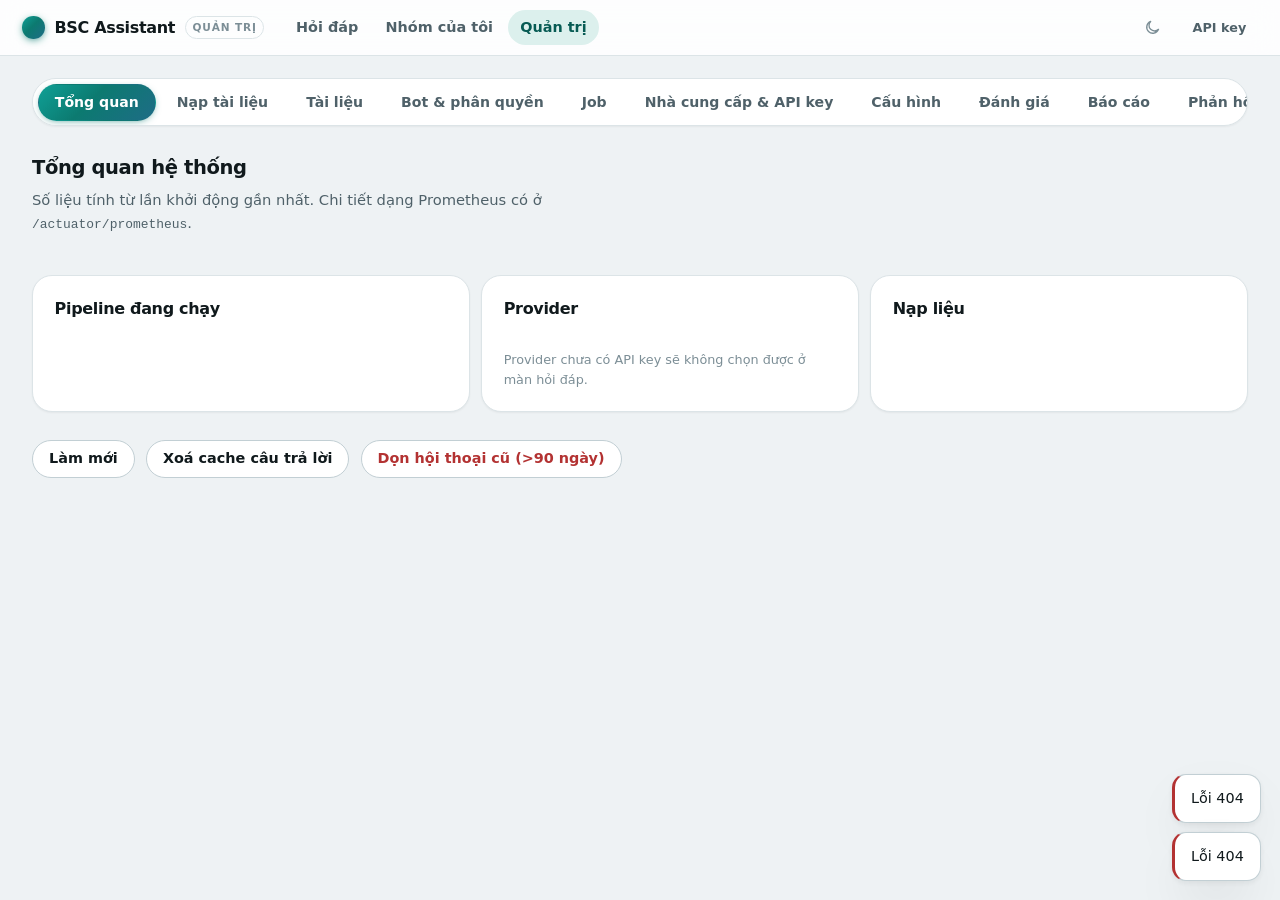
==== commit c080b66d: "Chỉnh sửa giao diện, tích hợp Bot Teams" ====
--- a/src/main/resources/static/admin.html
+++ b/src/main/resources/static/admin.html
@@ -3,49 +3,62 @@
 <head>
     <meta charset="utf-8">
     <meta name="viewport" content="width=device-width, initial-scale=1">
-    <title>Quản trị trợ lý tài liệu</title>
-    <link rel="stylesheet" href="/app.css">
+    <title>BSC Assistant — Quản trị</title>
+    <link rel="stylesheet" href="app.css">
     <style>
-        .page { max-width: 82rem; margin: 0 auto; padding: 1.2rem clamp(.8rem, 3vw, 2rem) 4rem; }
-
-        .tabs { display: flex; gap: .2rem; border-bottom: 1px solid var(--rule); margin-bottom: 1.2rem;
-                overflow-x: auto; }
+        .page { max-width: 84rem; margin: 0 auto; padding: 1.4rem clamp(.8rem, 3vw, 2rem) 4rem; }
+
+        /* Segmented pill tabs; they scroll horizontally on narrow screens. */
+        .tabs {
+            display: flex; gap: .25rem; margin-bottom: 1.6rem;
+            overflow-x: auto; padding: .3rem;
+            background: var(--surface); border: 1px solid var(--rule);
+            border-radius: var(--radius-pill);
+            box-shadow: var(--shadow-sm);
+            scrollbar-width: none;
+        }
+        .tabs::-webkit-scrollbar { display: none; }
         .tabs button {
-            border: none; background: transparent; border-bottom: 2px solid transparent;
-            border-radius: 0; padding: .55rem .9rem; color: var(--muted); white-space: nowrap;
-            transition: color .15s ease, border-color .15s ease;
-        }
-        .tabs button:hover:not(.active) { color: var(--fg); box-shadow: none; }
-        .tabs button.active { color: var(--accent-ink); border-bottom-color: var(--accent); font-weight: 700; }
-        .panel { display: none; animation: panel-in .15s ease; }
+            border: 1px solid transparent; background: transparent;
+            border-radius: var(--radius-pill); padding: .48rem 1rem;
+            color: var(--muted); white-space: nowrap; font-size: .88rem; font-weight: 550;
+        }
+        .tabs button:hover:not(.active) {
+            color: var(--fg); background: var(--surface-2); border-color: transparent;
+            box-shadow: none;
+        }
+        .tabs button.active,
+        .tabs button.active:hover:not(:disabled) {
+            color: var(--on-accent); background: var(--accent-grad);
+            border-color: transparent; font-weight: 650;
+            box-shadow: 0 2px 8px -4px var(--accent);
+        }
+        .panel { display: none; animation: panel-in .18s var(--ease); }
         .panel.active { display: block; }
-        @keyframes panel-in { from { opacity: 0; } to { opacity: 1; } }
-
-        h2 { font-size: 1.15rem; margin: 0 0 .2rem; }
-        .sub { color: var(--muted); font-size: .9rem; margin: 0 0 1rem; max-width: 60ch; }
-        section + section { margin-top: 1.6rem; }
-
-        /* ------------------------------------------------------- Stat tiles
-           Ô rời nhau, KHÔNG dùng thủ thuật "khe 1px trên nền kẻ": số ô thay đổi
-           theo dữ liệu, nên hàng cuối gần như luôn thiếu ô — và phần thiếu đó
-           hiện ra thành một mảng xám to đúng giữa trang. Lưới có khoảng cách
-           thật thì hàng thiếu ô chỉ đơn giản là kết thúc sớm. */
-        .tiles { display: grid; grid-template-columns: repeat(auto-fill, minmax(11.5rem, 1fr));
-                 gap: .6rem; margin: 0; }
+        @keyframes panel-in { from { opacity: 0; transform: translateY(4px); } to { opacity: 1; transform: none; } }
+
+        h2 { font-size: 1.22rem; margin: 0 0 .3rem; }
+        .sub { color: var(--muted); font-size: .92rem; margin: 0 0 1.2rem; max-width: 70ch; }
+        section + section { margin-top: 1.8rem; }
+
+        .tiles { display: grid; grid-template-columns: repeat(auto-fill, minmax(12.5rem, 1fr));
+                 grid-auto-rows: 1fr; gap: .8rem; margin: 0; }
         .tile {
-            background: var(--surface); padding: .75rem .9rem .8rem 1rem;
-            border: 1px solid var(--rule); border-left: 3px solid var(--rule-strong);
+            background: var(--surface); padding: .95rem 1.1rem 1rem;
+            border: 1px solid var(--rule); border-left: 4px solid var(--rule-strong);
             border-radius: var(--radius); box-shadow: var(--shadow-sm);
-            transition: border-color .15s ease;
-        }
+            transition: border-color .16s var(--ease), box-shadow .16s var(--ease);
+        }
+        .tile:hover { box-shadow: var(--shadow); }
         .tile dt {
-            font-size: .74rem; letter-spacing: .01em; color: var(--muted);
+            font-size: .8rem; font-weight: 550; letter-spacing: .01em; color: var(--muted);
         }
         .tile dd {
-            margin: .25rem 0 0; font-size: 1.6rem; line-height: 1.1; font-weight: 600;
+            margin: .28rem 0 0; font-size: 1.5rem; line-height: 1.15; font-weight: 620;
+            font-family: var(--display);
             font-variant-numeric: lining-nums tabular-nums;
         }
-        .tile dd small { font-size: .8rem; color: var(--muted); font-weight: 400; }
+        .tile dd small { font-size: .8rem; color: var(--muted); font-weight: 450; }
         .tile.warn { border-left-color: var(--ochre); }
         .tile.warn dd { color: var(--ochre); }
         .tile.bad { border-left-color: var(--crimson); }
@@ -53,60 +66,59 @@
         .tile.good { border-left-color: var(--good); }
         .tile.good dd { color: var(--good); }
 
-        /* Cung bang mau voi tile, de bang bao cao va o so lieu khong "noi" khac nhau. */
         td.warn { color: var(--ochre); }
         td.bad  { color: var(--crimson); }
+        td.scan-known.ok  { color: var(--good); font-weight: 600; }
+        td.scan-known.bad { color: var(--crimson); }
+        .warn-line { color: var(--crimson); }
         td.good { color: var(--good); }
         td .sub { font-size: .8rem; }
 
-        /* Giá trị dùng font chữ thường, KHÔNG mono. Trước đây mọi giá trị đều mono nên
-           "bật"/"tắt"/"có" trông như mã lệnh, và cả trang bị nặng vì chữ đẳng khoảng
-           chiếm phần lớn diện tích. Mono chỉ dành cho thứ thật sự là định danh — nơi
-           gọi tự bọc .mono. */
-        .kv { display: grid; grid-template-columns: max-content 1fr; gap: .38rem .9rem; font-size: .88rem;
+        .kv { display: grid; grid-template-columns: max-content 1fr; gap: .4rem .9rem; font-size: .89rem;
               align-items: baseline; }
         .kv dt { color: var(--muted); }
         .kv dd { margin: 0; color: var(--fg); }
 
-        /* Lưới thật, không phải flex-wrap. Hai chục ô có bề rộng khác nhau xếp bằng
-           flex-wrap thì mỗi hàng lại lệch một kiểu và để lại những khoảng hở giữa dòng —
-           đúng cái làm tab Cấu hình trông lộn xộn. */
         #settings-form {
             display: grid; grid-template-columns: repeat(auto-fill, minmax(15rem, 1fr));
             gap: 1rem 1.3rem; align-items: start;
         }
         #settings-form .field { flex: none; }
-        .setting-key { font-size: .72rem; margin-top: .15rem; }
+        .setting-key { font-size: .8rem; margin-top: .2rem; }
 
         .drop {
             border: 2px dashed var(--rule-strong);
-            border-radius: var(--radius);
-            padding: 1.6rem 1rem;
+            border-radius: var(--radius-lg);
+            padding: 2.2rem 1rem;
             text-align: center;
+            font-size: .93rem;
             color: var(--muted);
             cursor: pointer;
-            background: var(--surface);
-        }
+            background: var(--sunk);
+            transition: border-color .16s var(--ease), background-color .16s var(--ease);
+        }
+        .drop:hover { border-color: var(--accent); }
         .drop.over { border-color: var(--accent); background: var(--accent-soft); color: var(--accent-ink); }
-        .filelist { margin-top: .6rem; font-size: .85rem; }
-
-        .job { padding: .7rem .9rem; display: flex; flex-direction: column; gap: .4rem; }
-        .job .top { display: flex; gap: .5rem; align-items: center; flex-wrap: wrap; }
-        .job .top b { font-family: var(--mono); font-size: .8rem; }
-
-        .chunk-preview { display: flex; flex-direction: column; gap: .5rem; }
+        .filelist { margin-top: .7rem; font-size: .87rem; }
+
+        .job { padding: .85rem 1rem; display: flex; flex-direction: column; gap: .45rem; }
+        .job .top { display: flex; gap: .55rem; align-items: center; flex-wrap: wrap; }
+        .job .top b { font-family: var(--mono); font-size: .88rem; }
+
+        .chunk-preview { display: flex; flex-direction: column; gap: .6rem; }
         .chunk-preview .c {
             border: 1px solid var(--rule); border-left: 3px solid var(--accent);
-            padding: .5rem .7rem; background: var(--surface);
+            border-radius: var(--radius-sm);
+            padding: .65rem .85rem; background: var(--sunk);
         }
         .chunk-preview .c .h {
-            font-family: var(--mono); font-size: .7rem; color: var(--faint);
-            display: flex; gap: .5rem; margin-bottom: .3rem; flex-wrap: wrap;
-        }
-        .chunk-preview .c .t { font-size: .85rem; white-space: pre-wrap; }
-
-        /* ------------------------------------------------- Provider & API key */
-        #provider-select { max-width: 22rem; }
+            font-family: var(--mono); font-size: .78rem; color: var(--faint);
+            display: flex; gap: .6rem; margin-bottom: .35rem; flex-wrap: wrap;
+        }
+        .chunk-preview .c .t { font-size: .92rem; white-space: pre-wrap; }
+
+        /* The select is display:none behind the custom listbox, so size the wrapper. */
+        #provider-select, #provider-select + .dd-btn { max-width: 22rem; }
         .provider-panel {
             display: none;
             flex-direction: column;
@@ -119,7 +131,7 @@
         .provider-panel .field { flex: 0 0 auto; max-width: 26rem; }
         .provider-panel .key-row { display: flex; gap: .4rem; }
         .provider-panel .key-row input { flex: 1; }
-        .provider-panel .hint { font-size: .78rem; color: var(--faint); margin: .3rem 0 0; }
+        .provider-panel .hint { font-size: .83rem; color: var(--faint); margin: .35rem 0 0; }
         .provider-panel .hint.error { color: var(--crimson); }
         .provider-panel .hint.ok { color: var(--good); }
         .provider-panel .connect-row { display: flex; align-items: center; gap: .6rem; flex-wrap: wrap; }
@@ -128,14 +140,15 @@
 </head>
 <body>
 
-<div class="topbar">
-    <div class="brand"><span class="dot"></span> Trợ lý tài liệu <small>quản trị</small></div>
+<div class="topbar" data-topbar>
+    <div class="brand"><span class="dot"></span> BSC Assistant <small>quản trị</small></div>
     <nav>
-        <a href="/">Hỏi đáp</a>
-        <a href="/admin.html" class="active">Quản trị</a>
+        <a href="./">Hỏi đáp</a>
+        <a href="my.html">Nhóm của tôi</a>
+        <a href="admin.html" class="active">Quản trị</a>
     </nav>
     <div class="spacer"></div>
-    <button class="ghost tiny" id="theme-toggle">Tối</button>
+    <button class="ghost icon" id="theme-toggle" title="Đổi sáng/tối"></button>
     <button class="ghost tiny" onclick="promptForKey()">API key</button>
 </div>
 
@@ -154,7 +167,6 @@
         <button data-tab="audit">Nhật ký</button>
     </div>
 
-    <!-- ============================================================ TỔNG QUAN -->
     <div class="panel active" id="tab-overview">
         <h2>Tổng quan hệ thống</h2>
         <p class="sub">Số liệu tính từ lần khởi động gần nhất. Chi tiết dạng Prometheus có ở
@@ -162,9 +174,7 @@
 
         <dl class="tiles" id="tiles"></dl>
 
-        <!-- flex-start chứ không stretch: ba thẻ có lượng nội dung rất khác nhau, kéo
-             bằng chiều cao thẻ dài nhất chỉ tạo ra hai mảng trắng to dưới hai thẻ kia. -->
-        <section class="row" style="align-items:flex-start; margin-top:1.2rem">
+        <section class="row" style="align-items:stretch; margin-top:1.2rem">
             <div class="card" style="flex:1 1 320px">
                 <h3>Pipeline đang chạy</h3>
                 <dl class="kv" id="pipeline-kv"></dl>
@@ -188,7 +198,6 @@
         </section>
     </div>
 
-    <!-- ======================================================= NẠP TÀI LIỆU -->
     <div class="panel" id="tab-ingest">
         <h2>Nạp tài liệu</h2>
         <p class="sub">Mọi định dạng đều được chuyển sang Markdown trước khi băm chunk — heading và
@@ -258,13 +267,18 @@
                 <div style="flex:0 0 auto">
                     <label class="inline"><input type="checkbox" id="folder-recursive" checked> Gồm thư mục con</label>
                 </div>
-                <button class="primary" onclick="ingestFolder()">Nạp thư mục</button>
+                <button class="primary" onclick="scanFolder()">Quét thư mục</button>
             </div>
             <p class="faint" style="font-size:.82rem" id="roots-hint"></p>
+            <p class="faint" style="font-size:.82rem">
+                Quét trước rồi mới nạp: nhóm tài liệu quyết định <b>ai đọc được</b>, mà đặt sai
+                thì chỉ lộ ra rất muộn — tài liệu nạp xong, quản trị viên vẫn thấy bình thường
+                còn người dùng và bot Teams thì luôn nhận “không tìm thấy”.
+            </p>
+            <div id="scan-out"></div>
         </section>
     </div>
 
-    <!-- =========================================================== TÀI LIỆU -->
     <div class="panel" id="tab-documents">
         <h2>Tài liệu đã nạp</h2>
         <p class="sub">Mỗi tài liệu giữ cả bản Markdown đã chuyển đổi, nên kiểm tra được bộ chuyển
@@ -276,18 +290,28 @@
                 <select id="doc-category"><option value="">Tất cả</option></select></div>
             <button onclick="loadDocuments()">Tìm</button>
         </div>
+        <div class="row" id="doc-bulkbar" style="display:none;align-items:center;margin-bottom:.6rem">
+            <b id="doc-selcount"></b>
+            <button onclick="moveSelectedCategory()">Đổi nhóm</button>
+            <button class="danger solid" onclick="bulkDeleteSelected()">Xoá đã chọn</button>
+            <button class="danger" id="doc-delall" style="display:none"
+                onclick="bulkDeleteAllMatching()">Xoá tất cả khớp bộ lọc</button>
+            <button class="ghost" onclick="clearDocSelection()">Bỏ chọn</button>
+            <span class="faint" style="font-size:.82rem" id="doc-bulkhint"></span>
+        </div>
         <div class="card scroll" style="padding:0">
             <table>
                 <thead><tr>
+                    <th style="width:2.2rem"><input type="checkbox" id="doc-checkall"
+                        title="Chọn tất cả dòng đang hiển thị" onclick="toggleAllDocs(this)"></th>
                     <th>Tên file</th><th>Nhóm</th><th>Số hiệu / bản</th><th>Hiệu lực</th>
                     <th>Trạng thái</th><th class="num">Chunk</th><th>Định dạng</th><th></th>
                 </tr></thead>
-                <tbody id="doc-rows"><tr><td colspan="8" class="empty">Đang tải…</td></tr></tbody>
+                <tbody id="doc-rows"><tr><td colspan="9" class="empty">Đang tải…</td></tr></tbody>
             </table>
         </div>
     </div>
 
-    <!-- ================================================================ JOB -->
     <div class="panel" id="tab-platform">
         <h2>Bot &amp; phân quyền</h2>
         <p class="sub">Nhóm tài liệu quyết định <em>ai đọc được gì</em>; bot quyết định
@@ -310,6 +334,12 @@
                 <div class="field"><label for="col-name">Tên hiển thị</label>
                     <input id="col-name" placeholder="Nhân sự"></div>
                 <button class="primary" onclick="createCollection()">Tạo nhóm</button>
+            </div>
+            <div class="row" id="col-bulkbar" style="display:none;align-items:center;margin-bottom:.6rem">
+                <b id="col-selcount"></b>
+                <button class="danger solid" onclick="bulkDeleteCollections()">Xoá nhóm đã chọn</button>
+                <button class="ghost" onclick="clearColSelection()">Bỏ chọn</button>
+                <span class="faint" style="font-size:.82rem" id="col-bulkhint"></span>
             </div>
             <div class="scroll"><table id="collections-table"></table></div>
         </section>
@@ -348,6 +378,76 @@
             </div>
             <div class="scroll"><table id="bindings-table"></table></div>
         </section>
+
+        <section class="card" style="margin-top:1.2rem">
+            <h3>Uỷ quyền cho người khác</h3>
+            <p class="faint" style="margin-top:0;font-size:.84rem">
+                Giao một nhóm tài liệu (hoặc một bot) cho người ngoài đội quản trị. Họ đăng nhập
+                bằng tài khoản công ty rồi vào <a href="my.html">Nhóm của tôi</a> để nạp tài liệu,
+                chọn nhóm Entra được đọc và gán bot cho Team của họ — <strong>không</strong> thấy và
+                <strong>không</strong> sửa được gì của phòng khác.
+                Đây là cách thay cho việc thêm họ vào nhóm quản trị, vì nhóm quản trị là toàn quyền
+                trên cả hệ thống.
+            </p>
+            <div class="row" style="margin-bottom:.6rem">
+                <div class="field"><label for="grant-type">Đối tượng</label>
+                    <select id="grant-type" onchange="grantTypeChanged()">
+                        <option value="USER">Một người (nhập email)</option>
+                        <option value="GROUP">Một nhóm Entra (nhập Object ID)</option>
+                    </select></div>
+                <div class="field"><label for="grant-principal" id="grant-principal-label">Email</label>
+                    <input id="grant-principal" placeholder="ten.nguoidung@bsc.com.vn"></div>
+                <div class="field"><label for="grant-scope-type">Phạm vi</label>
+                    <select id="grant-scope-type" onchange="renderGrantTargets()">
+                        <option value="COLLECTION">Nhóm tài liệu</option>
+                        <option value="BOT">Bot</option>
+                    </select></div>
+                <div class="field"><label for="grant-scope">Đối tượng được giao</label>
+                    <select id="grant-scope"></select></div>
+                <div class="field"><label for="grant-role">Vai trò</label>
+                    <select id="grant-role">
+                        <option value="OWNER">OWNER — quản lý</option>
+                        <option value="EDITOR">EDITOR — quản lý</option>
+                        <option value="VIEWER">VIEWER — chỉ xem, không sửa</option>
+                    </select></div>
+                <button class="primary" onclick="createGrant()">Cấp quyền</button>
+            </div>
+            <div class="scroll"><table id="grants-table"></table></div>
+        </section>
+
+        <section class="card" style="margin-top:1.2rem">
+            <h3>Cấp tiền tố để người đó tự tạo nhóm tài liệu</h3>
+            <p class="faint" style="margin-top:0;font-size:.84rem">
+                Cách dùng bình thường: cấp <strong>một tiền tố</strong> cho mỗi bộ phận rồi để họ
+                tự tạo nhóm tài liệu bên trong — bạn không phải tạo từng nhóm hộ họ.
+                Ví dụ cấp tiền tố <span class="mono">phap-che</span> thì họ tạo được
+                <span class="mono">phap-che</span>, <span class="mono">phap-che-hop-dong</span>,
+                <span class="mono">phap-che-noi-bo</span>… và <strong>không</strong> tạo được
+                <span class="mono">nhan-su</span>.
+                Người tạo tự động thành OWNER của nhóm mình vừa tạo.
+            </p>
+            <p class="faint" style="margin-top:0;font-size:.82rem">
+                Có tiền tố là vì <span class="mono">rag_collections.slug</span> chính là cột
+                <span class="mono">category</span> mà mọi câu truy vấn lọc theo — một namespace
+                dùng chung. Để ai cũng đặt tuỳ ý thì hai bộ phận sẽ tranh nhau
+                <span class="mono">quy-trinh</span>, và sau khi đã nạp tài liệu thì không sửa lại được.
+            </p>
+            <div class="row" style="margin-bottom:.6rem">
+                <div class="field"><label for="ns-type">Đối tượng</label>
+                    <select id="ns-type" onchange="nsTypeChanged()">
+                        <option value="USER">Một người (nhập email)</option>
+                        <option value="GROUP">Một nhóm Entra (Object ID)</option>
+                    </select></div>
+                <div class="field"><label for="ns-principal" id="ns-principal-label">Email</label>
+                    <input id="ns-principal" placeholder="ten.nguoidung@bsc.com.vn"></div>
+                <div class="field"><label for="ns-prefix">Tiền tố</label>
+                    <input id="ns-prefix" placeholder="phap-che"></div>
+                <div class="field"><label for="ns-max">Số nhóm tối đa</label>
+                    <input id="ns-max" type="number" value="20" min="1" max="500"></div>
+                <button class="primary" onclick="createNamespaceGrant()">Cấp tiền tố</button>
+            </div>
+            <div class="scroll"><table id="ns-table"></table></div>
+        </section>
     </div>
 
     <div class="panel" id="tab-jobs">
@@ -361,7 +461,6 @@
         <div class="grid" id="jobs" style="grid-template-columns:1fr"></div>
     </div>
 
-    <!-- ================================================ NHÀ CUNG CẤP & API KEY -->
     <div class="panel" id="tab-providers">
         <h2>Nhà cung cấp &amp; API key</h2>
         <p class="sub">Nhập API key rồi bấm <b>Kết nối</b> — hệ thống gọi thẳng API của nhà cung
@@ -508,7 +607,6 @@
         </section>
     </div>
 
-    <!-- =========================================================== CẤU HÌNH -->
     <div class="panel" id="tab-settings">
         <h2>Cấu hình runtime</h2>
         <p class="sub">Đổi ở đây áp dụng <b>ngay</b>, không cần khởi động lại, và được lưu vào DB nên
@@ -525,7 +623,6 @@
         </div>
     </div>
 
-    <!-- =========================================================== ĐÁNH GIÁ -->
     <div class="panel" id="tab-eval">
         <h2>Đánh giá chất lượng</h2>
         <p class="sub">Bộ câu hỏi chuẩn lưu trong DB. Mỗi lần chạy được ghi lại kèm tham số retrieval,
@@ -582,7 +679,6 @@
         </section>
     </div>
 
-    <!-- ============================================================ BÁO CÁO -->
     <div class="panel" id="tab-reports">
         <h2>Báo cáo theo bot</h2>
         <p class="sub">Số liệu đọc từ lịch sử hội thoại trong DB nên <b>không mất khi khởi động lại</b>
@@ -633,7 +729,6 @@
         </section>
     </div>
 
-    <!-- =========================================================== PHẢN HỒI -->
     <div class="panel" id="tab-feedback">
         <h2>Phản hồi người dùng</h2>
         <p class="sub">Các câu trả lời bị đánh giá xấu — đây là danh sách việc cần xem lại, và là
@@ -666,11 +761,13 @@
             <button onclick="loadAudit()">Tìm</button>
         </div>
 
+        <div class="card scroll" style="padding:0">
         <table id="audit-table" class="mono" style="font-size:.8rem"></table>
+    </div>
 
         <h3 style="margin-top:1.6rem">Vòng đời dữ liệu</h3>
         <p class="sub">Chạy tự động hằng ngày. Xoá hội thoại, nhật ký và job cũ hơn thời hạn đã đặt.</p>
-        <div id="retention-status"></div>
+        <div id="retention-status" class="scroll"></div>
         <div class="row" style="margin-top:.6rem">
             <button class="ghost" onclick="runRetention()">Chạy dọn ngay</button>
         </div>
@@ -679,9 +776,8 @@
 
 <div id="toasts"></div>
 
-<script src="/app.js"></script>
+<script src="app.js"></script>
 <script>
-    /* ------------------------------------------------------------- Tabs */
     const tabLoaders = {
         overview: loadOverview, documents: loadDocuments, jobs: loadJobs,
         settings: loadSettings, eval: loadEval, feedback: loadFeedback,
@@ -705,26 +801,186 @@
     });
 
     const initialTab = location.hash.replace('#', '');
-    if (initialTab && document.getElementById('tab-' + initialTab)) {
-        activateTab(initialTab, false);
-    }
-
-    /* ------------------------------------------------- Bot & phân quyền */
+    const deepLinked = !!(initialTab && document.getElementById('tab-' + initialTab));
+    if (deepLinked) activateTab(initialTab, false);
 
     let platformState = { collections: [], bots: [], channelBindings: [] };
+
+    let groupNames = {};
 
     async function loadPlatform() {
         platformState = await api('/api/v1/rag/admin/platform');
+        await resolveGroupNames();
         renderPlatformWarnings();
         renderCollections();
         renderBots();
         renderBindings();
-    }
-
-    /**
-     * Ba trạng thái làm hệ thống "chạy nhưng không trả lời được gì", và triệu chứng của
-     * cả ba đều giống nhau ("hỏi không ra"). Nói thẳng ra đây thay vì để người dùng đoán.
-     */
+        renderGrants();
+        renderGrantTargets();
+        renderNamespaceGrants();
+    }
+
+    function nsTypeChanged() {
+        const isUser = document.getElementById('ns-type').value === 'USER';
+        document.getElementById('ns-principal-label').textContent = isUser ? 'Email' : 'Object ID nhóm';
+        document.getElementById('ns-principal').placeholder = isUser
+            ? 'ten.nguoidung@bsc.com.vn' : '00000000-0000-0000-0000-000000000000';
+    }
+
+    async function createNamespaceGrant() {
+        const type = document.getElementById('ns-type').value;
+        const principal = document.getElementById('ns-principal').value.trim();
+        const prefix = document.getElementById('ns-prefix').value.trim();
+        if (!principal || !prefix) return toast('Nhập đối tượng và tiền tố.', 'warn');
+
+        const body = {
+            principalType: type,
+            slugPrefix: prefix,
+            maxCollections: Number(document.getElementById('ns-max').value) || 20
+        };
+        if (type === 'USER') body.principalUpn = principal;
+        else { body.principalId = principal; body.displayName = groupLabel(principal); }
+
+        const r = await api('/api/v1/rag/admin/namespace-grants',
+            { method: 'POST', body: JSON.stringify(body) });
+        toast(r.message);
+        document.getElementById('ns-principal').value = '';
+        document.getElementById('ns-prefix').value = '';
+        loadPlatform();
+    }
+
+    function renderNamespaceGrants() {
+        const list = platformState.namespaceGrants || [];
+        const rows = list.map(n => `
+            <tr>
+              <td>${escapeHtml(n.principalType)}</td>
+              <td>${escapeHtml(n.displayName || (n.principalType === 'GROUP'
+                    ? groupLabel(n.principalId) : n.principalId))}
+                  <br><span class="mono faint" style="font-size:.72rem">${escapeHtml(n.principalId)}</span></td>
+              <td class="mono">${escapeHtml(n.slugPrefix)}-*</td>
+              <td class="tabular">${n.maxCollections}</td>
+              <td style="text-align:right">
+                <button class="ghost tiny danger" onclick="revokeNamespace(${n.id})">Thu hồi</button></td>
+            </tr>`).join('');
+
+        document.getElementById('ns-table').innerHTML = list.length
+            ? `<thead><tr><th>Loại</th><th>Ai</th><th>Tiền tố</th><th>Tối đa</th><th></th></tr></thead>
+               <tbody>${rows}</tbody>`
+            : '<tbody><tr><td class="empty">Chưa cấp tiền tố cho ai.</td></tr></tbody>';
+    }
+
+    async function revokeNamespace(id) {
+        const ok = await confirmDialog({
+            title: 'Thu hồi tiền tố',
+            message: 'Người này sẽ không tạo thêm được nhóm tài liệu mới. '
+                + 'Các nhóm đã tạo vẫn còn nguyên.',
+            confirmLabel: 'Thu hồi'
+        });
+        if (!ok) return;
+        toast((await api('/api/v1/rag/admin/namespace-grants/' + id, { method: 'DELETE' })).message);
+        loadPlatform();
+    }
+
+    // GUIDs are unreadable; resolve them once per load so every table can show names.
+    async function resolveGroupNames() {
+        const ids = new Set();
+        (platformState.collections || []).forEach(c => (c.aclGroups || []).forEach(g => ids.add(g)));
+        (platformState.bots || []).forEach(b => (b.audienceGroups || []).forEach(g => ids.add(g)));
+        (platformState.grants || []).forEach(g => {
+            if (g.principalType === 'GROUP') ids.add(g.principalId);
+        });
+        if (!ids.size) { groupNames = {}; return; }
+        try {
+            const r = await api('/api/v1/rag/admin/group-names',
+                { method: 'POST', body: JSON.stringify(Array.from(ids)) });
+            groupNames = r.names || {};
+        } catch (e) {
+            groupNames = {};   // Graph tat hoac loi: hien GUID, khong lam hong ca trang
+        }
+    }
+
+    function groupLabel(id) {
+        const name = groupNames[(id || '').toLowerCase()];
+        return name ? name : id;
+    }
+
+    function grantTypeChanged() {
+        const isUser = document.getElementById('grant-type').value === 'USER';
+        document.getElementById('grant-principal-label').textContent = isUser ? 'Email' : 'Object ID nhóm';
+        document.getElementById('grant-principal').placeholder = isUser
+            ? 'ten.nguoidung@bsc.com.vn' : '00000000-0000-0000-0000-000000000000';
+    }
+
+    function renderGrantTargets() {
+        const isCollection = document.getElementById('grant-scope-type').value === 'COLLECTION';
+        const items = isCollection
+            ? (platformState.collections || []).map(c => ({ id: c.id, label: c.slug }))
+            : (platformState.bots || []).map(b => ({ id: b.id, label: b.slug }));
+        document.getElementById('grant-scope').innerHTML = items.length
+            ? items.map(i => '<option value="' + i.id + '">' + escapeHtml(i.label) + '</option>').join('')
+            : '<option value="">— chưa có —</option>';
+    }
+
+    async function createGrant() {
+        const type = document.getElementById('grant-type').value;
+        const principal = document.getElementById('grant-principal').value.trim();
+        const scopeId = document.getElementById('grant-scope').value;
+        if (!principal) return toast('Nhập email hoặc Object ID.', 'warn');
+        if (!scopeId) return toast('Chưa có đối tượng nào để giao.', 'warn');
+
+        const body = {
+            principalType: type,
+            scopeType: document.getElementById('grant-scope-type').value,
+            scopeId: Number(scopeId),
+            role: document.getElementById('grant-role').value
+        };
+        if (type === 'USER') body.principalUpn = principal;
+        else { body.principalId = principal; body.displayName = groupLabel(principal); }
+
+        const r = await api('/api/v1/rag/admin/grants',
+            { method: 'POST', body: JSON.stringify(body) });
+        toast(r.message + ' (' + r.principalId + ')');
+        document.getElementById('grant-principal').value = '';
+        loadPlatform();
+    }
+
+    function renderGrants() {
+        const grants = platformState.grants || [];
+        const nameOf = (type, id) => type === 'GROUP' ? groupLabel(id) : id;
+        const scopeOf = (g) => {
+            const list = g.scopeType === 'COLLECTION' ? platformState.collections : platformState.bots;
+            const hit = (list || []).find(x => x.id === g.scopeId);
+            return hit ? hit.slug : ('#' + g.scopeId);
+        };
+        const rows = grants.map(g => `
+            <tr>
+              <td>${escapeHtml(g.principalType)}</td>
+              <td>${escapeHtml(g.displayName || nameOf(g.principalType, g.principalId))}
+                  <br><span class="mono faint" style="font-size:.72rem">${escapeHtml(g.principalId)}</span></td>
+              <td>${escapeHtml(g.scopeType)}</td>
+              <td class="mono">${escapeHtml(scopeOf(g))}</td>
+              <td>${escapeHtml(g.role)}</td>
+              <td style="text-align:right">
+                <button class="ghost tiny danger" onclick="revokeGrant(${g.id})">Thu hồi</button></td>
+            </tr>`).join('');
+
+        document.getElementById('grants-table').innerHTML = grants.length
+            ? `<thead><tr><th>Loại</th><th>Ai</th><th>Phạm vi</th><th>Đối tượng</th>
+                 <th>Vai trò</th><th></th></tr></thead><tbody>${rows}</tbody>`
+            : '<tbody><tr><td class="empty">Chưa uỷ quyền cho ai.</td></tr></tbody>';
+    }
+
+    async function revokeGrant(id) {
+        const ok = await confirmDialog({
+            title: 'Thu hồi quyền',
+            message: 'Người/nhóm này sẽ không còn quản lý được đối tượng đã giao.',
+            confirmLabel: 'Thu hồi'
+        });
+        if (!ok) return;
+        toast((await api('/api/v1/rag/admin/grants/' + id, { method: 'DELETE' })).message);
+        loadPlatform();
+    }
+
     function renderPlatformWarnings() {
         const host = document.getElementById('platform-warnings');
         const items = [];
@@ -737,20 +993,52 @@
             items.push('Bot <strong>' + escapeHtml(slug) + '</strong> chưa được gán nhóm tài liệu nào '
                 + 'nên sẽ từ chối mọi câu hỏi.');
         });
-        (platformState.orphanCategories || []).forEach(cat => {
-            items.push('Có tài liệu thuộc <span class="mono">' + escapeHtml(cat) + '</span> nhưng chưa '
-                + 'khai báo nhóm tài liệu tương ứng — không ai đọc được số tài liệu này.');
-        });
+        const orphans = platformState.orphanCategories || [];
+        if (orphans.length) {
+            items.push('Có tài liệu thuộc ' + orphans.length + ' nhóm chưa được khai báo nên '
+                + '<strong>chỉ quản trị viên đọc được</strong>: '
+                + orphans.map(c => '<span class="mono">' + escapeHtml(c) + '</span>').join(', ')
+                + '.');
+        }
 
         host.innerHTML = items.length === 0 ? '' :
             '<div class="card" style="border-left:3px solid var(--ochre);margin-bottom:1.2rem">'
             + '<h3 style="margin-bottom:.4rem">Cần xử lý</h3><ul style="margin:0;padding-left:1.1rem">'
-            + items.map(t => '<li style="margin:.25rem 0">' + t + '</li>').join('') + '</ul></div>';
+            + items.map(t => '<li style="margin:.25rem 0">' + t + '</li>').join('') + '</ul>'
+            + (orphans.length
+                ? '<div class="row" style="margin-top:.8rem;align-items:center">'
+                  + '<button class="primary" onclick="declareMissingCollections()">Khai '
+                  + orphans.length + ' nhóm còn thiếu</button>'
+                  + '<span class="faint" style="font-size:.82rem">Tạo nhóm với đúng mã đang có '
+                  + 'trên tài liệu. Nhóm tạo ra <b>chưa cấp quyền cho ai</b> — vẫn phải chọn nhóm '
+                  + 'Entra được đọc ở bảng dưới.</span></div>'
+                : '')
+            + '</div>';
+    }
+
+    async function declareMissingCollections() {
+        const orphans = platformState.orphanCategories || [];
+        const ok = await confirmDialog({
+            title: 'Khai ' + orphans.length + ' nhóm tài liệu còn thiếu?',
+            message: 'Tạo nhóm cho: ' + orphans.slice(0, 8).join(', ')
+                + (orphans.length > 8 ? ' và ' + (orphans.length - 8) + ' nhóm khác. ' : '. ')
+                + 'Nhóm tạo ra ở trạng thái ĐÓNG — chưa ai đọc được cho tới khi bạn chọn nhóm '
+                + 'Entra được đọc.',
+            confirmLabel: 'Khai nhóm',
+            danger: false
+        });
+        if (!ok) return;
+        const r = await api('/api/v1/rag/admin/collections/declare-missing', { method: 'POST' });
+        toast(r.message);
+        loadPlatform();
     }
 
     function renderCollections() {
         const rows = platformState.collections.map(c => `
             <tr>
+              <td style="width:2.2rem"><input type="checkbox" class="col-pick" value="${c.id}"
+                     data-slug="${escapeHtml(c.slug)}" data-docs="${c.documentCount || 0}"
+                     onclick="refreshColSelection()"></td>
               <td class="mono">${escapeHtml(c.slug)}</td>
               <td>${escapeHtml(c.name || '')}</td>
               <td class="tabular">${fmtInt(c.documentCount)}</td>
@@ -765,16 +1053,85 @@
                 <input class="mono" style="font-size:.78rem" value="${escapeHtml((c.aclGroups || []).join(', '))}"
                        placeholder="objectId nhóm Entra, cách nhau dấu phẩy"
                        onchange="saveAcl(${c.id}, this.value)">
+                ${(c.aclGroups || []).length
+                    ? '<div class="faint" style="font-size:.76rem;margin-top:.25rem">'
+                      + (c.aclGroups || []).map(g => escapeHtml(groupLabel(g))).join(' · ') + '</div>'
+                    : '<div class="faint" style="font-size:.76rem;margin-top:.25rem">chưa cấp cho ai</div>'}
               </td>
               <td style="text-align:right">
-                <button class="ghost tiny danger" onclick="deleteCollection(${c.id}, '${escapeHtml(c.slug)}')">Xoá</button>
+                <button class="ghost tiny danger" onclick="deleteCollection(${c.id})">Xoá</button>
               </td>
             </tr>`).join('');
 
         document.getElementById('collections-table').innerHTML = platformState.collections.length
-            ? `<thead><tr><th>Mã nhóm</th><th>Tên</th><th>Tài liệu</th><th>Kênh Teams</th>
+            ? `<thead><tr>
+                 <th style="width:2.2rem"><input type="checkbox" id="col-checkall"
+                     title="Chọn tất cả nhóm" onclick="toggleAllCols(this)"></th>
+                 <th>Mã nhóm</th><th>Tên</th><th>Tài liệu</th><th>Kênh Teams</th>
                  <th>Nhóm Entra được đọc</th><th></th></tr></thead><tbody>${rows}</tbody>`
             : '<tbody><tr><td class="empty">Chưa có nhóm tài liệu nào.</td></tr></tbody>';
+        refreshColSelection();
+    }
+
+    function toggleAllCols(box) {
+        document.querySelectorAll('.col-pick').forEach(c => { c.checked = box.checked; });
+        refreshColSelection();
+    }
+
+    function clearColSelection() {
+        document.querySelectorAll('.col-pick').forEach(c => { c.checked = false; });
+        const all = document.getElementById('col-checkall');
+        if (all) { all.checked = false; all.indeterminate = false; }
+        refreshColSelection();
+    }
+
+    function refreshColSelection() {
+        const picked = Array.prototype.slice.call(
+            document.querySelectorAll('.col-pick:checked'));
+        const boxes = document.querySelectorAll('.col-pick');
+        const bar = document.getElementById('col-bulkbar');
+        if (!bar) return;
+        bar.style.display = picked.length ? 'flex' : 'none';
+
+        const docs = picked.reduce((n, c) => n + Number(c.dataset.docs || 0), 0);
+        document.getElementById('col-selcount').textContent =
+            'Đã chọn ' + picked.length + ' nhóm';
+        // Xoa nhom KHONG xoa tai lieu: noi truoc con so se thanh mo coi.
+        document.getElementById('col-bulkhint').textContent = docs
+            ? docs + ' tài liệu trong các nhóm này sẽ ở lại kho và chỉ quản trị viên đọc được.'
+            : 'Các nhóm này đang không có tài liệu nào.';
+
+        const all = document.getElementById('col-checkall');
+        if (all) {
+            all.checked = boxes.length > 0 && picked.length === boxes.length;
+            all.indeterminate = picked.length > 0 && picked.length < boxes.length;
+        }
+    }
+
+    async function bulkDeleteCollections() {
+        const picked = Array.prototype.slice.call(
+            document.querySelectorAll('.col-pick:checked'));
+        if (!picked.length) { toast('Chưa chọn nhóm nào.', 'warn'); return; }
+        const docs = picked.reduce((n, c) => n + Number(c.dataset.docs || 0), 0);
+        const slugs = picked.slice(0, 6).map(c => c.dataset.slug).join(', ');
+        const ok = await confirmDialog({
+            title: 'Xoá ' + picked.length + ' nhóm tài liệu?',
+            message: 'Gồm: ' + slugs
+                + (picked.length > 6 ? ' và ' + (picked.length - 6) + ' nhóm khác. ' : '. ')
+                + (docs
+                    ? 'Tài liệu KHÔNG bị xoá theo: ' + docs + ' tài liệu sẽ ở lại kho nhưng '
+                      + 'không nhóm nào khai, nên chỉ quản trị viên đọc được.'
+                    : 'Các nhóm này không có tài liệu nào.'),
+            confirmLabel: 'Xoá ' + picked.length + ' nhóm',
+            cancelLabel: 'Huỷ'
+        });
+        if (!ok) return;
+        const r = await api('/api/v1/rag/admin/collections/bulk-delete', {
+            method: 'POST',
+            body: JSON.stringify({ ids: picked.map(c => Number(c.value)) })
+        });
+        toast(r.message);
+        loadPlatform();
     }
 
     function renderBots() {
@@ -790,11 +1147,16 @@
             <div class="row">
               <div class="field">
                 <label>Nhóm tài liệu bot được đọc</label>
-                <select multiple size="${Math.min(5, Math.max(2, slugs.length))}"
-                        id="bot-cols-${b.id}" onchange="saveBotCollections(${b.id})">
-                  ${slugs.map(s => `<option value="${escapeHtml(s)}"
-                     ${b.collectionSlugs.includes(s) ? 'selected' : ''}>${escapeHtml(s)}</option>`).join('')}
-                </select>
+                <div class="pick-bar">
+                  <button type="button" class="ghost tiny" onclick="pickAllBotCollections(${b.id}, true)">Chọn tất cả</button>
+                  <button type="button" class="ghost tiny" onclick="pickAllBotCollections(${b.id}, false)">Bỏ chọn</button>
+                  <span class="count" id="bot-cols-count-${b.id}"></span>
+                </div>
+                <div class="pick-grid" id="bot-cols-${b.id}">
+                  ${slugs.map(s => `<label class="inline"><input type="checkbox" value="${escapeHtml(s)}"
+                     ${b.collectionSlugs.includes(s) ? 'checked' : ''}
+                     onchange="saveBotCollections(${b.id})"> ${escapeHtml(s)}</label>`).join('')}
+                </div>
               </div>
               <div class="field">
                 <label>Đối tượng sử dụng (objectId nhóm Entra, để trống = mọi người)</label>
@@ -819,9 +1181,11 @@
                        value="${escapeHtml(b.teamsAppId || '')}"></div>
               <button class="primary" onclick="saveBot(${b.id})">Lưu</button>
               ${b.isDefault ? '' : `<button class="ghost tiny" onclick="makeDefault(${b.id})">Đặt mặc định</button>`}
-              ${b.isDefault ? '' : `<button class="ghost tiny danger" onclick="deleteBot(${b.id}, '${escapeHtml(b.slug)}')">Xoá</button>`}
+              ${b.isDefault ? '' : `<button class="ghost tiny danger" onclick="deleteBot(${b.id})">Xoá</button>`}
             </div>
           </div>`).join('');
+
+        platformState.bots.forEach(b => updateBotColsCount(b.id));
 
         document.getElementById('bind-bot').innerHTML = platformState.bots
             .map(b => `<option value="${b.id}">${escapeHtml(b.displayName)}</option>`).join('');
@@ -879,9 +1243,15 @@
         loadPlatform();
     }
 
-    async function deleteCollection(id, slug) {
-        if (!confirm('Xoá cấu hình nhóm "' + slug + '"?\n\nTài liệu KHÔNG bị xoá, nhưng sẽ không ai '
-            + 'đọc được cho tới khi khai báo lại nhóm này.')) return;
+    async function deleteCollection(id) {
+        const hit = platformState.collections.find(c => c.id === id);
+        const ok = await confirmDialog({
+            title: 'Xoá nhóm tài liệu',
+            message: 'Xoá cấu hình nhóm "' + ((hit && hit.slug) || id) + '"? Tài liệu KHÔNG bị xoá, '
+                + 'nhưng sẽ không ai đọc được cho tới khi khai báo lại nhóm này.',
+            confirmLabel: 'Xoá nhóm'
+        });
+        if (!ok) return;
         toast((await api('/api/v1/rag/admin/collections/' + id, { method: 'DELETE' })).message);
         loadPlatform();
     }
@@ -918,9 +1288,37 @@
         loadPlatform();
     }
 
+    function botColsBoxes(id) {
+        return Array.from(document.querySelectorAll('#bot-cols-' + id + ' input[type=checkbox]'));
+    }
+
+    function updateBotColsCount(id) {
+        const boxes = botColsBoxes(id);
+        const el = document.getElementById('bot-cols-count-' + id);
+        if (!el) return;
+        const n = boxes.filter(b => b.checked).length;
+        el.textContent = n + '/' + boxes.length + ' nhóm';
+        el.style.color = n ? '' : 'var(--crimson)';
+    }
+
+    function pickAllBotCollections(id, on) {
+        botColsBoxes(id).forEach(b => { b.checked = on; });
+        saveBotCollections(id);
+    }
+
     async function saveBotCollections(id) {
-        const select = document.getElementById('bot-cols-' + id);
-        const slugs = Array.from(select.selectedOptions).map(o => o.value);
+        const slugs = botColsBoxes(id).filter(b => b.checked).map(b => b.value);
+        // Empty means the bot refuses every question (BotAccessResolver intersects on this set),
+        // so it must be a deliberate choice, not one stray click.
+        if (!slugs.length && !await confirmDialog({
+            title: 'Bỏ hết nhóm tài liệu?',
+            message: 'Bot sẽ từ chối MỌI câu hỏi vì không còn nhóm tài liệu nào để tra cứu.',
+            confirmLabel: 'Vẫn bỏ hết', cancelLabel: 'Huỷ'
+        })) {
+            loadPlatform();
+            return;
+        }
+        updateBotColsCount(id);
         toast((await api('/api/v1/rag/admin/bots/' + id + '/collections', {
             method: 'PUT', body: JSON.stringify(slugs)
         })).message);
@@ -939,8 +1337,15 @@
         loadPlatform();
     }
 
-    async function deleteBot(id, slug) {
-        if (!confirm('Xoá bot "' + slug + '"?')) return;
+    async function deleteBot(id) {
+        const hit = platformState.bots.find(b => b.id === id);
+        const ok = await confirmDialog({
+            title: 'Xoá bot',
+            message: 'Xoá bot "' + ((hit && hit.slug) || id) + '"? Số liệu lịch sử của bot này '
+                + 'vẫn giữ lại trong báo cáo.',
+            confirmLabel: 'Xoá bot'
+        });
+        if (!ok) return;
         toast((await api('/api/v1/rag/admin/bots/' + id, { method: 'DELETE' })).message);
         loadPlatform();
     }
@@ -966,7 +1371,6 @@
         loadPlatform();
     }
 
-    /* --------------------------------------------------------- Tổng quan */
     async function loadOverview() {
         const o = await api('/api/v1/rag/admin/overview');
         const m = o.metrics || {}, c = o.corpus || {}, cache = o.cache || {}, fb = o.feedback || {};
@@ -976,8 +1380,6 @@
             ['Đoạn (chunk)', fmtInt(c.chunksInIndex)],
             ['Câu hỏi', fmtInt(m.questions)],
             ['Tỷ lệ từ chối', fmtPercent(m.abstainRate), m.abstainRate > 40 ? 'warn' : ''],
-            // Chỉ tô xanh khi thật sự có cache hit. Tô xanh cho số 0 là báo "ổn" cho một
-            // con số chưa nói lên điều gì.
             ['Cache hit', fmtInt((m.cacheHitsExact || 0) + (m.cacheHitsSemantic || 0)),
                 (m.cacheHitsExact || 0) + (m.cacheHitsSemantic || 0) > 0 ? 'good' : ''],
             ['Chi phí ước tính', fmtMoney(m.costUsd), 'warn'],
@@ -1012,8 +1414,6 @@
             'Thư mục cho phép': (o.ingest.allowedRoots || []).join(', ') || '(chưa cấu hình)',
             'Bỏ qua file không đổi': bool(o.ingest.skipUnchanged),
             'Định dạng hỗ trợ': (o.ingest.supportedExtensions || []).join(' '),
-            // PDF bản scan không nạp được nếu OCR tắt — nói rõ ở đây thay vì để người
-            // dùng tự đoán khi thấy job báo "thất bại".
             'OCR cho PDF scan': o.ingest.ocrEnabled
                 ? 'bật (' + o.ingest.ocrModel + ')' : 'tắt — PDF bản scan sẽ không nạp được',
             'Quét virus': o.ingest.antivirusEnabled ? 'bật' : 'tắt',
@@ -1036,8 +1436,6 @@
             '<div class="tile ' + (cls || '') + '"><dt>' + escapeHtml(label) + '</dt><dd>'
             + escapeHtml(String(value)) + '</dd></div>').join('');
     }
-
-    /* ------------------------------------------------------------ Báo cáo */
 
     async function loadReports() {
         const days = document.getElementById('rep-days').value;
@@ -1070,7 +1468,6 @@
             return;
         }
         host.innerHTML = rows.map(b => {
-            // Ngưỡng cảnh báo giống tab Tổng quan để hai chỗ không "nói" khác nhau.
             const abstainCls = b.abstainRate > 40 ? 'bad' : (b.abstainRate > 20 ? 'warn' : '');
             const satCls = b.satisfactionRate == null ? ''
                 : (b.satisfactionRate < 70 ? 'bad' : 'good');
@@ -1117,12 +1514,17 @@
     }
 
     async function purgeConversations() {
-        if (!confirm('Xoá toàn bộ hội thoại không hoạt động quá 90 ngày?')) return;
+        const ok = await confirmDialog({
+            title: 'Dọn hội thoại cũ',
+            message: 'Xoá toàn bộ hội thoại không hoạt động quá 90 ngày, của mọi người dùng. '
+                + 'Không hoàn tác được.',
+            confirmLabel: 'Dọn hội thoại'
+        });
+        if (!ok) return;
         const r = await api('/api/v1/rag/admin/conversations/purge?olderThanDays=90', { method: 'DELETE' });
         toast(r.message);
     }
 
-    /* ------------------------------------------------------- Nạp tài liệu */
     async function loadAllowedRoots() {
         try {
             const r = await api('/api/v1/rag/admin/allowed-roots');
@@ -1132,7 +1534,7 @@
                 ? 'Thư mục được phép: ' + r.roots.join(' · ')
                 : 'Chưa cấu hình rag.ingestion.allowed-roots — endpoint này sẽ từ chối mọi đường dẫn. '
                   + 'Đặt biến môi trường RAG_ALLOWED_ROOTS để bật.';
-        } catch (e) { /* toast da hien */ }
+        } catch (e) { /* toast already shown */ }
     }
 
     async function previewConvert() {
@@ -1215,26 +1617,182 @@
         }
     }
 
-    async function ingestFolder() {
+    /* Quét thư mục: chỉ đọc, không nạp gì. Người vận hành sửa nhóm tài liệu rồi mới xác nhận. */
+    async function scanFolder() {
         const path = document.getElementById('folder-path').value.trim();
         if (!path) { toast('Nhập đường dẫn thư mục.', 'warn'); return; }
+        const out = document.getElementById('scan-out');
+        out.innerHTML = '<p class="faint">Đang quét…</p>';
+        try {
+            const r = await api('/api/v1/rag/admin/ingest-folder/scan', {
+                method: 'POST',
+                body: JSON.stringify({
+                    path,
+                    recursive: document.getElementById('folder-recursive').checked
+                })
+            });
+            renderScan(r, path);
+        } catch (e) {
+            out.innerHTML = '';
+        }
+    }
+
+    function renderScan(r, path) {
+        const out = document.getElementById('scan-out');
+        out.innerHTML = '';
+        if (!r.groups || !r.groups.length) {
+            out.innerHTML = '<p class="faint">Không tìm thấy file nào được hỗ trợ.</p>';
+            return;
+        }
+
+        const missing = r.groups.filter(g => !g.collectionExists).length;
+        const head = document.createElement('p');
+        head.className = missing ? 'warn-line' : 'faint';
+        head.style.fontSize = '.86rem';
+        head.textContent = r.message;
+        out.appendChild(head);
+
+        const wrap = document.createElement('div');
+        wrap.className = 'card scroll';
+        wrap.style.padding = '0';
+        wrap.style.marginTop = '.6rem';
+        wrap.innerHTML = '<table><thead><tr>'
+            + '<th>Thư mục</th><th>Nhóm tài liệu</th>'
+            + '<th style="text-align:right">Số file</th><th>Đã khai nhóm</th><th>File mẫu</th>'
+            + '</tr></thead><tbody></tbody></table>';
+        const tbody = wrap.querySelector('tbody');
+
+        const list = (r.knownCategories || []);
+        r.groups.forEach((g, i) => {
+            const tr = document.createElement('tr');
+
+            const tdFolder = document.createElement('td');
+            tdFolder.className = 'mono';
+            tdFolder.textContent = g.folder || '(gốc)';
+            tr.appendChild(tdFolder);
+
+            // Sua duoc tung nhom: gia tri nay chinh la thu se duoc gui lai khi xac nhan.
+            const tdCat = document.createElement('td');
+            const input = document.createElement('input');
+            input.className = 'mono scan-cat';
+            input.style.minWidth = '14rem';
+            input.value = g.suggestedCategory || '';
+            input.setAttribute('list', 'known-categories');
+            input.dataset.folder = g.folder;
+            input.oninput = () => markKnown(input, list);
+            tdCat.appendChild(input);
+            tr.appendChild(tdCat);
+
+            const tdCount = document.createElement('td');
+            tdCount.style.textAlign = 'right';
+            tdCount.textContent = g.fileCount;
+            tr.appendChild(tdCount);
+
+            const tdOk = document.createElement('td');
+            tdOk.className = 'scan-known';
+            tr.appendChild(tdOk);
+
+            const tdFiles = document.createElement('td');
+            tdFiles.className = 'faint';
+            tdFiles.style.fontSize = '.8rem';
+            tdFiles.textContent = (g.sampleFiles || []).join(', ')
+                + (g.fileCount > (g.sampleFiles || []).length ? ' …' : '');
+            tr.appendChild(tdFiles);
+
+            tbody.appendChild(tr);
+            markKnown(input, list);
+        });
+        out.appendChild(wrap);
+
+        const dl = document.createElement('datalist');
+        dl.id = 'known-categories';
+        list.forEach(c => {
+            const o = document.createElement('option');
+            o.value = c;
+            dl.appendChild(o);
+        });
+        out.appendChild(dl);
+
+        if (r.unsupported && r.unsupported.length) {
+            const skipped = document.createElement('details');
+            skipped.style.marginTop = '.6rem';
+            skipped.innerHTML = '<summary class="faint" style="font-size:.82rem">'
+                + r.unsupported.length + ' file bị bỏ qua vì không hỗ trợ định dạng</summary>';
+            const pre = document.createElement('pre');
+            pre.className = 'mono';
+            pre.style.fontSize = '.78rem';
+            pre.textContent = r.unsupported.join('\n');
+            skipped.appendChild(pre);
+            out.appendChild(skipped);
+        }
+
+        const bar = document.createElement('div');
+        bar.className = 'row';
+        bar.style.marginTop = '.8rem';
+        bar.style.alignItems = 'center';
+        const btn = document.createElement('button');
+        btn.className = 'primary';
+        btn.textContent = 'Xác nhận nạp ' + r.fileCount + ' file';
+        btn.onclick = () => confirmFolderIngest(path);
+        bar.appendChild(btn);
+        const note = document.createElement('span');
+        note.className = 'faint';
+        note.style.fontSize = '.82rem';
+        note.textContent = 'Nhóm để trống ⇒ file trong thư mục đó bị từ chối, không nạp âm thầm.';
+        bar.appendChild(note);
+        out.appendChild(bar);
+    }
+
+    function markKnown(input, known) {
+        const cell = input.closest('tr').querySelector('.scan-known');
+        const v = input.value.trim().toLowerCase();
+        if (!v) {
+            cell.textContent = '— thiếu';
+            cell.className = 'scan-known bad';
+        } else if (known.indexOf(v) >= 0) {
+            cell.textContent = '✓';
+            cell.className = 'scan-known ok';
+        } else {
+            cell.textContent = 'chưa có';
+            cell.className = 'scan-known bad';
+        }
+    }
+
+    async function confirmFolderIngest(path) {
+        const map = {};
+        let blank = 0;
+        document.querySelectorAll('.scan-cat').forEach(i => {
+            const v = i.value.trim();
+            if (v) map[i.dataset.folder] = v; else blank++;
+        });
+        if (blank) {
+            const ok = await confirmDialog({
+                title: 'Có ' + blank + ' thư mục chưa điền nhóm',
+                message: 'File trong những thư mục đó sẽ bị từ chối và ghi vào lỗi của job. '
+                    + 'Tiếp tục nạp phần còn lại?',
+                confirmLabel: 'Nạp phần còn lại',
+                cancelLabel: 'Quay lại điền',
+                danger: false
+            });
+            if (!ok) return;
+        }
         try {
             const r = await api('/api/v1/rag/admin/ingest-folder', {
                 method: 'POST',
                 body: JSON.stringify({
                     path,
                     recursive: document.getElementById('folder-recursive').checked,
-                    category: document.getElementById('up-category').value || null,
+                    categoryFromFolder: true,
+                    categoryByFolder: map,
                     roles: document.getElementById('up-roles').value || null,
                     force: document.getElementById('up-force').checked
                 })
             });
             toast(r.message);
             document.querySelector('.tabs button[data-tab=jobs]').click();
-        } catch (e) { /* toast da hien */ }
-    }
-
-    /* ------------------------------------------------------------ Tài liệu */
+        } catch (e) { /* toast already shown */ }
+    }
+
     async function loadDocuments() {
         const search = document.getElementById('doc-search').value.trim();
         const category = document.getElementById('doc-category').value;
@@ -1263,6 +1821,8 @@
                 : (d.status === 'ACTIVE' ? '<span class="chip good">đang áp dụng</span>'
                     : '<span class="chip ochre">' + escapeHtml(d.status || '?') + '</span>');
             return '<tr>'
+                + '<td><input type="checkbox" class="doc-pick" value="' + d.id
+                + '" data-name="' + escapeHtml(d.fileName) + '" onclick="refreshDocSelection()"></td>'
                 + '<td><b>' + escapeHtml(d.fileName) + '</b>'
                 + (d.title && d.title !== d.fileName
                     ? '<br><small class="faint">' + escapeHtml(d.title) + '</small>' : '')
@@ -1279,11 +1839,137 @@
                 + '<td><span class="chip">' + escapeHtml(d.sourceFormat || '?') + '</span></td>'
                 + '<td style="white-space:nowrap">'
                 + '<button class="tiny" onclick="viewMarkdown(' + d.id + ')">Markdown</button> '
-                + '<button class="tiny danger" onclick="deleteDoc(' + d.id + ',\''
-                + escapeHtml(d.fileName).replace(/'/g, "\\'") + '\')">Xoá</button></td>'
+                + '<button class="tiny danger" onclick="deleteDoc(' + d.id + ')">Xoá</button></td>'
                 + '</tr>';
-        }).join('') : '<tr><td colspan="8" class="empty">Chưa có tài liệu nào. '
+        }).join('') : '<tr><td colspan="9" class="empty">Chưa có tài liệu nào. '
             + 'Sang tab “Nạp tài liệu” để bắt đầu.</td></tr>';
+
+        // Tong so khop bo loc co the lon hon so dong dang hien -> can biet de canh bao dung.
+        docFilterTotal = typeof r.matching === 'number' ? r.matching : rows.length;
+        docMaxBulk = typeof r.maxBulkDelete === 'number' ? r.maxBulkDelete : 500;
+        clearDocSelection();
+    }
+
+    let docFilterTotal = 0;
+    let docMaxBulk = 500;
+
+    function toggleAllDocs(box) {
+        document.querySelectorAll('.doc-pick').forEach(c => { c.checked = box.checked; });
+        refreshDocSelection();
+    }
+
+    function clearDocSelection() {
+        document.querySelectorAll('.doc-pick').forEach(c => { c.checked = false; });
+        const all = document.getElementById('doc-checkall');
+        if (all) { all.checked = false; all.indeterminate = false; }
+        refreshDocSelection();
+    }
+
+    function selectedDocs() {
+        return Array.prototype.slice.call(document.querySelectorAll('.doc-pick:checked'));
+    }
+
+    function refreshDocSelection() {
+        const picked = selectedDocs();
+        const boxes = document.querySelectorAll('.doc-pick');
+        const bar = document.getElementById('doc-bulkbar');
+        bar.style.display = picked.length ? 'flex' : 'none';
+        document.getElementById('doc-selcount').textContent =
+            'Đã chọn ' + picked.length + ' tài liệu';
+
+        const all = document.getElementById('doc-checkall');
+        if (all) {
+            all.checked = boxes.length > 0 && picked.length === boxes.length;
+            all.indeterminate = picked.length > 0 && picked.length < boxes.length;
+        }
+
+        // Noi ro gioi han: tich "tat ca" chi tich duoc nhung dong dang tai ve.
+        const more = picked.length > 0 && picked.length === boxes.length
+            && docFilterTotal > boxes.length;
+        document.getElementById('doc-bulkhint').textContent = more
+            ? 'Chỉ ' + boxes.length + ' dòng đang hiển thị được chọn, kho có ' + docFilterTotal
+              + ' tài liệu.'
+            : '';
+        const allBtn = document.getElementById('doc-delall');
+        allBtn.style.display = more ? '' : 'none';
+        allBtn.textContent = 'Xoá tất cả ' + docFilterTotal + ' tài liệu khớp bộ lọc';
+        allBtn.title = docFilterTotal > docMaxBulk
+            ? 'Mỗi lượt xoá tối đa ' + docMaxBulk + ' tài liệu — bấm lại để xoá tiếp.' : '';
+    }
+
+    /** Xoá theo bộ lọc ở phía máy chủ, không phụ thuộc số dòng đang hiển thị. */
+    async function bulkDeleteAllMatching() {
+        const search = document.getElementById('doc-search').value.trim();
+        const category = document.getElementById('doc-category').value;
+        const scope = category ? 'nhóm "' + category + '"'
+            : (search ? 'kết quả tìm "' + search + '"' : 'TOÀN BỘ kho tài liệu');
+        const batch = Math.min(docFilterTotal, docMaxBulk);
+        const ok = await confirmDialog({
+            title: 'Xoá tất cả tài liệu khớp bộ lọc?',
+            message: 'Sẽ xoá ' + batch + ' tài liệu thuộc ' + scope
+                + ', kèm toàn bộ đoạn đã đánh chỉ mục. Không hoàn tác được. '
+                + 'Chỉ nạp lại được những tài liệu còn file gốc trên máy chủ.'
+                + (docFilterTotal > docMaxBulk
+                    ? ' Bộ lọc khớp ' + docFilterTotal + ' tài liệu, mỗi lượt chỉ xoá được '
+                      + docMaxBulk + ' — bấm lại để xoá tiếp.' : ''),
+            confirmLabel: 'Xoá tất cả',
+            cancelLabel: 'Huỷ'
+        });
+        if (!ok) return;
+        const r = await api('/api/v1/rag/admin/documents/bulk-delete', {
+            method: 'POST',
+            body: JSON.stringify({
+                allMatching: true,
+                category: category || null,
+                search: search || null
+            })
+        });
+        toast(r.message);
+        loadDocuments();
+    }
+
+    /* Truoc day nhom tai lieu chi dat duoc luc nap: quet thu muc ra sai ma nhom thi cach duy
+       nhat la xoa het roi nap lai. */
+    async function moveSelectedCategory() {
+        const picked = selectedDocs();
+        if (!picked.length) { toast('Chưa chọn tài liệu nào.', 'warn'); return; }
+        const known = Array.from(document.querySelectorAll('#doc-category option'))
+            .map(o => o.value).filter(Boolean);
+        const target = await promptDialog({
+            title: 'Đổi nhóm cho ' + picked.length + ' tài liệu',
+            message: 'Nhập mã nhóm đích. Nhóm chưa có sẽ được tạo (ở trạng thái đóng).'
+                + (known.length ? ' Nhóm đang có: ' + known.join(', ') : ''),
+            placeholder: 'vd: nhan-su',
+            confirmLabel: 'Chuyển'
+        });
+        if (!target) return;
+        const r = await api('/api/v1/rag/admin/documents/move-category', {
+            method: 'POST',
+            body: JSON.stringify({ ids: picked.map(c => Number(c.value)), category: target })
+        });
+        toast(r.message);
+        loadDocuments();
+    }
+
+    async function bulkDeleteSelected() {
+        const picked = selectedDocs();
+        if (!picked.length) { toast('Chưa chọn tài liệu nào.', 'warn'); return; }
+        const names = picked.slice(0, 5).map(c => c.dataset.name).join(', ');
+        const ok = await confirmDialog({
+            title: 'Xoá ' + picked.length + ' tài liệu?',
+            message: 'Xoá cả các đoạn đã đánh chỉ mục của chúng. Không hoàn tác được — muốn có '
+                + 'lại thì phải nạp lại từ file gốc. Gồm: ' + names
+                + (picked.length > 5 ? ' và ' + (picked.length - 5) + ' tài liệu khác.' : '.'),
+            confirmLabel: 'Xoá ' + picked.length + ' tài liệu',
+            cancelLabel: 'Huỷ'
+        });
+        if (!ok) return;
+        const r = await api('/api/v1/rag/admin/documents/bulk-delete', {
+            method: 'POST',
+            body: JSON.stringify({ ids: picked.map(c => Number(c.value)) })
+        });
+        toast(r.message);
+        loadDocuments();
     }
 
     async function viewMarkdown(id) {
@@ -1294,8 +1980,16 @@
                 : '<p class="muted">' + escapeHtml(r.note || 'Không có bản Markdown.') + '</p>');
     }
 
-    async function deleteDoc(id, name) {
-        if (!confirm('Xoá tài liệu "' + name + '" và toàn bộ đoạn của nó?')) return;
+    async function deleteDoc(id) {
+        const box = document.querySelector('.doc-pick[value="' + id + '"]');
+        const name = (box && box.dataset.name) || ('#' + id);
+        const ok = await confirmDialog({
+            title: 'Xoá tài liệu',
+            message: 'Xoá "' + name + '" và toàn bộ đoạn đã đánh chỉ mục của nó? '
+                + 'Muốn có lại thì phải nạp lại từ file gốc.',
+            confirmLabel: 'Xoá tài liệu'
+        });
+        if (!ok) return;
         const r = await api('/api/v1/rag/admin/documents/' + id, { method: 'DELETE' });
         toast(r.message);
         loadDocuments();
@@ -1424,7 +2118,13 @@
     }
 
     async function resetSettings() {
-        if (!confirm('Xoá cấu hình đã lưu trong DB? Cần khởi động lại để trở về giá trị trong file.')) return;
+        const ok = await confirmDialog({
+            title: 'Xoá cấu hình đã lưu',
+            message: 'Xoá cấu hình runtime đã lưu trong DB. Cần khởi động lại ứng dụng để trở về '
+                + 'giá trị khai trong file cấu hình.',
+            confirmLabel: 'Xoá cấu hình'
+        });
+        if (!ok) return;
         const r = await api('/api/v1/rag/settings', { method: 'DELETE' });
         toast(r.message);
     }
@@ -1573,7 +2273,13 @@
     }
 
     async function clearProviderKey(provider) {
-        if (!confirm('Xoá hẳn API key của ' + provider + '?')) return;
+        const ok = await confirmDialog({
+            title: 'Xoá API key',
+            message: 'Xoá hẳn API key của ' + provider + '. Mọi câu hỏi định tuyến sang nhà cung '
+                + 'cấp này sẽ lỗi cho tới khi nhập key mới.',
+            confirmLabel: 'Xoá key'
+        });
+        if (!ok) return;
         const r = await api('/api/v1/rag/admin/providers/' + provider + '/api-key', { method: 'DELETE' });
         toast(r.message);
         loadProviders();
@@ -1737,8 +2443,26 @@
             + '<tr><td>Hội thoại</td><td>giữ ' + p.conversationDays + ' ngày</td></tr>'
             + '<tr><td>Nhật ký kiểm toán</td><td>giữ ' + p.auditDays + ' ngày</td></tr>'
             + '<tr><td>Job nạp liệu</td><td>giữ ' + p.jobDays + ' ngày</td></tr>'
-            + '<tr><td>Lần chạy gần nhất</td><td>' + escapeHtml(JSON.stringify(last)) + '</td></tr>'
+            + '<tr><td>Lần chạy gần nhất</td><td>' + escapeHtml(lastRunText(last)) + '</td></tr>'
             + '</tbody></table>';
+    }
+
+    /** {"at":…,"conversations":0,…} l\u00e0 th\u1ee9 d\u00e0nh cho log, kh\u00f4ng ph\u1ea3i cho ng\u01b0\u1eddi v\u1eadn h\u00e0nh. */
+    function lastRunText(last) {
+        const when = last && (last.finishedAt || last.at);
+        const counts = [
+            ['hội thoại', last && last.conversations],
+            ['dòng nhật ký', last && last.auditEntries],
+            ['job', last && last.jobs]
+        ].filter(([, n]) => typeof n === 'number')
+         .map(([label, n]) => fmtInt(n) + ' ' + label);
+        // Truoc khi chay lan dau, server tra {"state":"chua chay lan nao"} — khong co moc
+        // thoi gian lan con so nao.
+        if (!when && !counts.length) return 'chưa chạy lần nào';
+        const parts = [];
+        if (when) parts.push(fmtDate(when));
+        parts.push(counts.length ? 'đã xoá ' + counts.join(', ') : 'không xoá gì');
+        return parts.join(' — ');
     }
 
     async function runRetention() {
@@ -1748,8 +2472,12 @@
         loadAudit();
     }
 
-    loadOverview();
-    loadAllowedRoots();
+    // activateTab() already ran the loader for a deep-linked tab; without this guard
+    // opening admin.html#audit also fetched the overview and the ingest roots.
+    if (!deepLinked) {
+        loadOverview();
+        loadAllowedRoots();
+    }
 </script>
 </body>
 </html>
--- a/src/main/resources/static/app.css
+++ b/src/main/resources/static/app.css
@@ -0,0 +1,659 @@
+/* Shared styles for the chat and admin pages.
+   Font stack picked for full Vietnamese diacritic coverage on Windows:
+   Georgia and Palatino lack Latin Extended Additional and render tofu.
+   Segoe UI Variable ships on Win11 and covers Latin Extended Additional. */
+
+:root {
+    --bg:            #EEF2F4;
+    --surface:       #FFFFFF;
+    --surface-2:     #E4EBEE;
+    --surface-3:     #D7E1E5;
+    --sunk:          #F2F5F7;
+    --fg:            #10191C;
+    --muted:         #4F6169;
+    --faint:         #7C8E96;
+    --rule:          #DCE4E7;
+    --rule-strong:   #C2CFD4;
+    --accent:        #0C7A70;
+    --accent-ink:    #075B54;
+    --accent-soft:   #DCF0ED;
+    --accent-2:      #1E6C86;
+    --ochre:         #9C5F14;
+    --ochre-ink:     #764711;
+    --ochre-soft:    #FAEEDC;
+    --crimson:       #B33232;
+    --crimson-soft:  #FAE3E3;
+    --good:          #157A52;
+    --good-soft:     #DDF0E5;
+    --on-accent:     #FFFFFF;
+    --on-crimson:    #FFFFFF;
+
+    --shadow-sm:     0 1px 2px rgba(16, 25, 28, .05);
+    --shadow:        0 1px 3px rgba(16, 25, 28, .06), 0 10px 28px -8px rgba(16, 25, 28, .14);
+    --shadow-lg:     0 2px 6px rgba(16, 25, 28, .07), 0 24px 56px -16px rgba(16, 25, 28, .22);
+
+    --body: "Segoe UI Variable Text", "Segoe UI", Inter, system-ui, -apple-system,
+            "Noto Sans", Roboto, sans-serif;
+    --display: "Segoe UI Variable Display", "Segoe UI Variable Text", "Segoe UI",
+               Inter, system-ui, sans-serif;
+    --mono: "Cascadia Mono", Consolas, "JetBrains Mono", "Courier New", monospace;
+
+    --radius-sm: 10px;
+    --radius: 14px;
+    --radius-lg: 20px;
+    --radius-xl: 28px;
+    --radius-pill: 999px;
+
+    --accent-grad: linear-gradient(135deg, #0FA096 0%, #0C7A70 45%, #1E6C86 100%);
+    --ease: cubic-bezier(.2, .8, .3, 1);
+
+    /* Real height written back by app.js: the bar wraps, so it is not a constant. */
+    --topbar-h: 3.5rem;
+}
+
+@media (prefers-color-scheme: dark) {
+    :root:not([data-theme="light"]) {
+        --bg:            #101314;
+        --surface:       #1A1F21;
+        --surface-2:     #242B2D;
+        --surface-3:     #2F383A;
+        --sunk:          #15191A;
+        --fg:            #E7EDEC;
+        --muted:         #A2B2B1;
+        --faint:         #74858A;
+        --rule:          #2A3234;
+        --rule-strong:   #3B4649;
+        --accent:        #4ECEC0;
+        --accent-ink:    #7EDDD1;
+        --accent-soft:   #123531;
+        --accent-2:      #6BC2DE;
+        --ochre:         #E0A868;
+        --ochre-ink:     #EDBF85;
+        --ochre-soft:    #2E2314;
+        --crimson:       #EE8C86;
+        --crimson-soft:  #34191A;
+        --good:          #6ED2A3;
+        --good-soft:     #123024;
+        --on-accent:     #04211F;
+        --on-crimson:    #2B1011;
+
+        --shadow-sm:     0 1px 2px rgba(0, 0, 0, .5);
+        --shadow:        0 1px 3px rgba(0, 0, 0, .5), 0 10px 28px -8px rgba(0, 0, 0, .6);
+        --shadow-lg:     0 2px 6px rgba(0, 0, 0, .55), 0 24px 56px -16px rgba(0, 0, 0, .7);
+        --accent-grad:   linear-gradient(135deg, #55D8C8 0%, #37B8AC 45%, #5FB6D6 100%);
+    }
+}
+
+:root[data-theme="dark"] {
+    --bg:            #101314;
+    --surface:       #1A1F21;
+    --surface-2:     #242B2D;
+    --surface-3:     #2F383A;
+    --sunk:          #15191A;
+    --fg:            #E7EDEC;
+    --muted:         #A2B2B1;
+    --faint:         #74858A;
+    --rule:          #2A3234;
+    --rule-strong:   #3B4649;
+    --accent:        #4ECEC0;
+    --accent-ink:    #7EDDD1;
+    --accent-soft:   #123531;
+    --accent-2:      #6BC2DE;
+    --ochre:         #E0A868;
+    --ochre-ink:     #EDBF85;
+    --ochre-soft:    #2E2314;
+    --crimson:       #EE8C86;
+    --crimson-soft:  #34191A;
+    --good:          #6ED2A3;
+    --good-soft:     #123024;
+    --on-accent:     #04211F;
+    --on-crimson:    #2B1011;
+
+    --shadow-sm:     0 1px 2px rgba(0, 0, 0, .5);
+    --shadow:        0 1px 3px rgba(0, 0, 0, .5), 0 10px 28px -8px rgba(0, 0, 0, .6);
+    --shadow-lg:     0 2px 6px rgba(0, 0, 0, .55), 0 24px 56px -16px rgba(0, 0, 0, .7);
+    --accent-grad:   linear-gradient(135deg, #55D8C8 0%, #37B8AC 45%, #5FB6D6 100%);
+}
+
+* { box-sizing: border-box; }
+
+html, body { height: 100%; }
+
+html { -webkit-text-size-adjust: 100%; }
+
+body {
+    margin: 0;
+    background: var(--bg);
+    color: var(--fg);
+    font-family: var(--body);
+    font-size: 15.8px;
+    line-height: 1.6;
+    -webkit-font-smoothing: antialiased;
+    text-rendering: optimizeLegibility;
+}
+
+h1, h2, h3, h4 { font-family: var(--display); letter-spacing: -.02em; font-weight: 620; }
+
+/* Scrollbars: thin and quiet, matching the surface instead of the OS default. */
+* { scrollbar-width: thin; scrollbar-color: var(--rule-strong) transparent; }
+*::-webkit-scrollbar { width: 10px; height: 10px; }
+*::-webkit-scrollbar-track { background: transparent; }
+*::-webkit-scrollbar-thumb {
+    background: var(--rule-strong); border-radius: 99px;
+    border: 3px solid transparent; background-clip: content-box;
+}
+*::-webkit-scrollbar-thumb:hover { background: var(--faint); background-clip: content-box; }
+
+/* ------------------------------------------------------------ Navigation */
+
+.topbar {
+    display: flex;
+    align-items: center;
+    flex-wrap: wrap;
+    row-gap: .3rem;
+    gap: .8rem;
+    padding: .6rem clamp(.8rem, 2vw, 1.4rem);
+    background: var(--surface);
+    background: color-mix(in srgb, var(--surface) 86%, transparent);
+    backdrop-filter: saturate(160%) blur(14px);
+    border-bottom: 1px solid var(--rule);
+    position: sticky;
+    top: 0;
+    z-index: 40;
+    min-height: 3.5rem;
+}
+.brand {
+    display: flex;
+    align-items: center;
+    gap: .6rem;
+    font-family: var(--display);
+    font-weight: 650;
+    font-size: 1rem;
+    letter-spacing: -.02em;
+    white-space: nowrap;
+}
+.brand .dot {
+    width: 1.4rem; height: 1.4rem; border-radius: 50%;
+    background: var(--accent-grad);
+    box-shadow: 0 2px 8px -2px var(--accent);
+    display: inline-block;
+    flex: none;
+}
+.brand small {
+    font-size: .66rem;
+    letter-spacing: .08em;
+    text-transform: uppercase;
+    color: var(--faint);
+    font-weight: 600;
+    padding: .1rem .42rem;
+    border: 1px solid var(--rule);
+    border-radius: var(--radius-pill);
+}
+.topbar nav { display: flex; gap: .15rem; margin-left: .4rem; }
+.topbar nav a {
+    padding: .38rem .78rem;
+    color: var(--muted);
+    text-decoration: none;
+    border-radius: var(--radius-pill);
+    font-size: .9rem;
+    font-weight: 550;
+    white-space: nowrap;
+    transition: background-color .16s var(--ease), color .16s var(--ease);
+}
+.topbar nav a:hover { background: var(--surface-2); color: var(--fg); }
+.topbar nav a.active { background: var(--accent-soft); color: var(--accent-ink); font-weight: 650; }
+.topbar .spacer { flex: 1; }
+
+/* Narrow screens: the nav drops to its own row instead of pushing the bar wider than
+   the viewport. Everything stays reachable, and the body never scrolls sideways. */
+@media (max-width: 54rem) {
+    .topbar { gap: .5rem; padding-bottom: .45rem; }
+    .topbar nav {
+        order: 10; width: 100%; margin-left: 0;
+        overflow-x: auto; scrollbar-width: none; padding-bottom: .1rem;
+    }
+    .topbar nav::-webkit-scrollbar { display: none; }
+    .brand { font-size: 1rem; }
+    .brand small { display: none; }
+    .topbar .chip { display: none; }
+}
+
+/* ------------------------------------------------------------ User menu */
+
+.usermenu { position: relative; flex: none; }
+.u-trigger {
+    display: inline-flex; align-items: center; gap: .45rem;
+    padding: .22rem .5rem .22rem .28rem;
+    border: 1px solid var(--rule);
+    background: var(--surface);
+    border-radius: var(--radius-pill);
+    font-size: .86rem; font-weight: 550; color: var(--fg);
+    max-width: 13rem;
+}
+.u-trigger:hover:not(:disabled) {
+    background: var(--surface-2); border-color: var(--rule-strong); color: var(--fg);
+}
+.u-avatar {
+    width: 1.6rem; height: 1.6rem; border-radius: 50%; flex: none;
+    background: var(--accent-grad); color: var(--on-accent);
+    display: grid; place-items: center;
+    font-size: .68rem; font-weight: 700; letter-spacing: .02em;
+}
+.u-trigger .u-name {
+    overflow: hidden; text-overflow: ellipsis; white-space: nowrap; min-width: 0;
+}
+.u-trigger .u-caret { color: var(--faint); font-size: .58rem; flex: none; }
+
+.u-pop {
+    position: absolute; top: calc(100% + .5rem); right: 0;
+    width: 17.5rem; max-width: calc(100vw - 1.5rem);
+    background: var(--surface);
+    border: 1px solid var(--rule-strong);
+    border-radius: var(--radius);
+    box-shadow: var(--shadow-lg);
+    padding: .5rem;
+    z-index: 60;
+    animation: modal-in .16s var(--ease);
+}
+.u-pop[hidden] { display: none; }
+.u-pop .u-id {
+    display: flex; gap: .6rem; align-items: center;
+    padding: .5rem .55rem .6rem;
+}
+.u-pop .u-avatar { width: 2.2rem; height: 2.2rem; font-size: .82rem; }
+.u-pop .u-id div { min-width: 0; }
+.u-pop .u-id b {
+    display: block; font-size: .88rem; font-weight: 600;
+    overflow-wrap: anywhere; line-height: 1.35;
+}
+.u-pop .u-id small { color: var(--faint); font-size: .78rem; }
+.u-pop .u-sep { height: 1px; background: var(--rule); margin: .3rem 0; }
+.u-pop .u-row {
+    padding: .35rem .55rem; font-size: .8rem; color: var(--muted);
+    display: flex; gap: .5rem; justify-content: space-between; align-items: baseline;
+}
+.u-pop .u-row span:last-child {
+    color: var(--fg); text-align: right; overflow-wrap: anywhere;
+}
+.u-pop .u-out { width: 100%; justify-content: center; margin-top: .35rem; }
+
+/* -------------------------------------------------------------- Controls */
+
+button, .btn {
+    font-family: var(--body);
+    font-size: .9rem;
+    font-weight: 560;
+    padding: .5rem 1rem;
+    border: 1px solid var(--rule-strong);
+    background: var(--surface);
+    color: var(--fg);
+    border-radius: var(--radius-pill);
+    cursor: pointer;
+    line-height: 1.35;
+    display: inline-flex;
+    align-items: center;
+    justify-content: center;
+    gap: .4rem;
+    transition: border-color .16s var(--ease), color .16s var(--ease),
+                background-color .16s var(--ease), box-shadow .16s var(--ease),
+                transform .12s var(--ease);
+}
+button:hover:not(:disabled), .btn:hover {
+    border-color: var(--accent); color: var(--accent-ink);
+    background: var(--accent-soft);
+}
+button:active:not(:disabled) { transform: scale(.975); }
+button:disabled { opacity: .45; cursor: not-allowed; }
+
+button.primary {
+    background: var(--accent-grad);
+    border-color: transparent;
+    color: var(--on-accent);
+    font-weight: 650;
+    box-shadow: 0 1px 2px rgba(0, 0, 0, .12), 0 6px 16px -8px var(--accent);
+}
+button.primary:hover:not(:disabled) {
+    background: var(--accent-grad);
+    border-color: transparent;
+    filter: brightness(1.07); color: var(--on-accent);
+    box-shadow: 0 2px 4px rgba(0, 0, 0, .14), 0 10px 22px -8px var(--accent);
+}
+button.danger { border-color: var(--rule-strong); color: var(--crimson); }
+button.danger:hover:not(:disabled) {
+    border-color: var(--crimson); color: var(--crimson); background: var(--crimson-soft);
+}
+/* Filled variant for the confirm button of a destructive dialog. */
+button.danger.solid {
+    background: var(--crimson); border-color: transparent;
+    color: var(--on-crimson); font-weight: 650;
+}
+button.danger.solid:hover:not(:disabled) {
+    background: var(--crimson); border-color: transparent;
+    color: var(--on-crimson); filter: brightness(1.08);
+}
+button.ghost { border-color: transparent; background: transparent; color: var(--muted); }
+button.ghost:hover:not(:disabled) { background: var(--surface-2); color: var(--fg); border-color: transparent; }
+button.tiny { font-size: .8rem; padding: .28rem .65rem; }
+
+/* Square icon-only button — used for row actions and sidebar affordances. */
+button.icon {
+    padding: 0; width: 2rem; height: 2rem; flex: none;
+    border-radius: var(--radius-sm); border-color: transparent;
+    background: transparent; color: var(--faint); font-size: 1rem;
+}
+button.icon:hover:not(:disabled) { background: var(--surface-2); color: var(--fg); border-color: transparent; }
+button.icon.danger:hover:not(:disabled) { background: var(--crimson-soft); color: var(--crimson); }
+
+input, select, textarea {
+    font-family: var(--body);
+    font-size: .93rem;
+    padding: .52rem .75rem;
+    background: var(--surface);
+    color: var(--fg);
+    border: 1px solid var(--rule-strong);
+    border-radius: var(--radius-sm);
+    width: 100%;
+    transition: border-color .16s var(--ease), box-shadow .16s var(--ease);
+}
+input::placeholder, textarea::placeholder { color: var(--faint); }
+input:focus, select:focus, textarea:focus {
+    outline: none;
+    border-color: var(--accent);
+    box-shadow: 0 0 0 3px var(--accent-soft);
+}
+input[type=file] { padding: .42rem .55rem; cursor: pointer; }
+input[type=checkbox] { accent-color: var(--accent); width: 1.05rem; height: 1.05rem; }
+
+/* Native option lists are painted by the OS. Without an explicit pair here the options
+   inherit the select's near-white `color` while the popup keeps the OS's white
+   background: in dark mode the list came out white-on-white and unreadable. Still needed
+   for `[data-native]` selects, which enhanceSelect() leaves alone. */
+option, optgroup {
+    background: var(--surface);
+    color: var(--fg);
+}
+optgroup { font-weight: 650; color: var(--muted); }
+/* Checkbox list instead of <select multiple> wherever an empty selection is destructive:
+   a plain click in a native multi-select silently clears every other row. */
+.pick-grid {
+    display: grid;
+    grid-template-columns: repeat(auto-fill, minmax(11rem, 1fr));
+    gap: .1rem .6rem;
+    max-height: 11.5rem;
+    overflow-y: auto;
+    padding: .45rem .55rem;
+    border: 1px solid var(--rule-strong);
+    border-radius: var(--radius-sm);
+    background: var(--surface);
+}
+.pick-grid label.inline { padding: .2rem .25rem; border-radius: 6px; font-size: .86rem; }
+.pick-grid label.inline:hover { background: var(--surface-2); }
+.pick-bar {
+    display: flex; align-items: center; gap: .5rem; flex-wrap: wrap;
+    margin-bottom: .3rem;
+}
+.pick-bar .count { font-size: .8rem; color: var(--muted); margin-left: auto; }
+
+textarea { resize: vertical; font-family: var(--body); line-height: 1.6; }
+label { display: block; font-size: .82rem; font-weight: 550; color: var(--muted); margin-bottom: .28rem; }
+label.inline {
+    display: flex; align-items: center; gap: .5rem;
+    font-size: .9rem; font-weight: 450; color: var(--fg); margin-bottom: 0;
+    cursor: pointer;
+}
+label.inline input[type=checkbox] { width: auto; }
+
+/* -------------------------------------------------------------- Dropdown */
+
+/* Custom listbox that replaces the OS-drawn <select> popup: see enhanceSelect() in
+   app.js. The real <select> stays in the DOM (display:none) and remains the source of
+   truth, so page scripts keep reading and writing it normally. */
+
+.dd { position: relative; width: 100%; }
+.dd > select { display: none; }
+
+.dd-btn {
+    width: 100%;
+    display: flex; align-items: center; gap: .5rem; justify-content: space-between;
+    font-family: var(--body); font-size: .93rem; font-weight: 450;
+    padding: .52rem .75rem;
+    background: var(--surface); color: var(--fg);
+    border: 1px solid var(--rule-strong);
+    border-radius: var(--radius-sm);
+    text-align: left;
+}
+.dd-btn:hover:not(:disabled) {
+    border-color: var(--accent); background: var(--surface); color: var(--fg);
+}
+.dd.open > .dd-btn {
+    border-color: var(--accent);
+    box-shadow: 0 0 0 3px var(--accent-soft);
+}
+.dd-label { flex: 1; min-width: 0; overflow: hidden; text-overflow: ellipsis; white-space: nowrap; }
+.dd-caret { flex: none; color: var(--faint); transition: transform .16s var(--ease); }
+.dd.open .dd-caret { transform: rotate(180deg); color: var(--accent); }
+
+.dd-pop {
+    position: absolute; z-index: 70;
+    top: calc(100% + .35rem); left: 0;
+    min-width: 100%; max-width: min(22rem, 90vw);
+    max-height: 17rem; overflow-y: auto;
+    padding: .3rem;
+    background: var(--surface);
+    border: 1px solid var(--rule-strong);
+    border-radius: var(--radius);
+    box-shadow: var(--shadow-lg);
+    animation: modal-in .14s var(--ease);
+}
+/* Opens upward when there is no room below - the chat composer sits at the very bottom
+   of the viewport, which is where this control is used most. */
+.dd.up .dd-pop { top: auto; bottom: calc(100% + .35rem); }
+.dd-pop[hidden] { display: none; }
+
+.dd-group {
+    padding: .5rem .6rem .25rem;
+    font-size: .7rem; font-weight: 700; letter-spacing: .06em; text-transform: uppercase;
+    color: var(--faint);
+}
+.dd-opt {
+    display: flex; align-items: center; gap: .45rem;
+    padding: .42rem .6rem;
+    border-radius: var(--radius-sm);
+    font-size: .9rem; color: var(--fg);
+    cursor: pointer; white-space: nowrap;
+}
+.dd-opt .dd-tick { flex: none; color: var(--accent); visibility: hidden; }
+.dd-opt > span { overflow: hidden; text-overflow: ellipsis; }
+.dd-opt.active { background: var(--surface-2); }
+.dd-opt[aria-selected="true"] {
+    background: var(--accent-soft); color: var(--accent-ink); font-weight: 600;
+}
+.dd-opt[aria-selected="true"] .dd-tick { visibility: visible; }
+.dd-opt[aria-disabled="true"] { color: var(--faint); cursor: not-allowed; background: none; }
+.dd-empty { padding: .6rem; font-size: .86rem; color: var(--faint); text-align: center; }
+
+/* ------------------------------------------------------------ Primitives */
+
+.mono { font-family: var(--mono); font-size: .88em; }
+.muted { color: var(--muted); }
+.faint { color: var(--faint); }
+.tabular { font-variant-numeric: lining-nums tabular-nums; }
+
+.chip {
+    display: inline-flex;
+    align-items: center;
+    gap: .32rem;
+    font-size: .72rem;
+    font-weight: 600;
+    letter-spacing: .01em;
+    padding: .18rem .55rem;
+    border: 1px solid var(--rule);
+    background: var(--sunk);
+    border-radius: var(--radius-pill);
+    color: var(--muted);
+    white-space: nowrap;
+}
+.chip.accent { border-color: var(--accent); color: var(--accent-ink); background: var(--accent-soft); }
+.chip.ochre  { border-color: var(--ochre);   color: var(--ochre-ink);  background: var(--ochre-soft); }
+.chip.bad    { border-color: var(--crimson); color: var(--crimson);    background: var(--crimson-soft); }
+.chip.good   { border-color: var(--good);    color: var(--good);       background: var(--good-soft); }
+@supports (color: color-mix(in srgb, red 40%, transparent)) {
+    .chip.accent { border-color: color-mix(in srgb, var(--accent) 42%, transparent); }
+    .chip.ochre  { border-color: color-mix(in srgb, var(--ochre) 42%, transparent); }
+    .chip.bad    { border-color: color-mix(in srgb, var(--crimson) 42%, transparent); }
+    .chip.good   { border-color: color-mix(in srgb, var(--good) 42%, transparent); }
+}
+
+.card {
+    background: var(--surface);
+    border: 1px solid var(--rule);
+    border-radius: var(--radius-lg);
+    padding: 1.25rem 1.35rem;
+    box-shadow: var(--shadow-sm);
+    transition: box-shadow .2s var(--ease), border-color .2s var(--ease);
+}
+.card:hover { box-shadow: var(--shadow); }
+.card h3 { margin: 0 0 .75rem; font-size: 1rem; }
+
+.grid {
+    display: grid; gap: 1px; background: var(--rule); border: 1px solid var(--rule);
+    border-radius: var(--radius-lg); overflow: hidden;
+}
+.grid > * { background: var(--surface); }
+
+.row { display: flex; gap: .7rem; align-items: flex-end; flex-wrap: wrap; }
+.row > * { min-width: 0; }
+.field { flex: 1 1 170px; }
+
+.scroll { overflow-x: auto; }
+table { border-collapse: collapse; width: 100%; font-size: .89rem; }
+th, td { text-align: left; padding: .5rem .75rem; border-bottom: 1px solid var(--rule); vertical-align: top; }
+th {
+    font-weight: 650;
+    font-size: .76rem;
+    letter-spacing: .02em;
+    color: var(--muted);
+    white-space: nowrap;
+    background: var(--sunk);
+    position: sticky;
+    top: 0;
+    z-index: 1;
+}
+tbody tr { transition: background-color .12s var(--ease); }
+tbody tr:hover { background: var(--surface-2); }
+tbody tr:last-child td { border-bottom: 0; }
+td.num { text-align: right; font-family: var(--mono); font-variant-numeric: tabular-nums; }
+
+.empty {
+    padding: 2.2rem 1rem;
+    text-align: center;
+    color: var(--faint);
+    font-size: .9rem;
+}
+
+/* ---------------------------------------------------------------- Toast */
+
+#toasts {
+    position: fixed;
+    bottom: 1.2rem; right: 1.2rem;
+    display: flex; flex-direction: column; gap: .55rem;
+    z-index: 100;
+    max-width: min(440px, calc(100vw - 2rem));
+    pointer-events: none;
+}
+.toast {
+    background: var(--surface);
+    border: 1px solid var(--rule-strong);
+    border-left: 3px solid var(--accent);
+    padding: .75rem 1rem;
+    box-shadow: var(--shadow-lg);
+    font-size: .9rem;
+    border-radius: var(--radius);
+    animation: toast-in .22s var(--ease);
+    pointer-events: auto;
+}
+@keyframes toast-in {
+    from { opacity: 0; transform: translateY(10px) scale(.98); }
+    to   { opacity: 1; transform: translateY(0) scale(1); }
+}
+.toast.error { border-left-color: var(--crimson); }
+.toast.warn  { border-left-color: var(--ochre); }
+
+/* --------------------------------------------------------- Progress bar */
+
+.bar {
+    height: 6px;
+    background: var(--surface-2);
+    border-radius: 99px;
+    overflow: hidden;
+}
+.bar > i {
+    display: block;
+    height: 100%;
+    background: var(--accent-grad);
+    border-radius: 99px;
+    transition: width .35s var(--ease);
+}
+
+/* --------------------------------------------------------------- Modal */
+
+.modal-backdrop {
+    position: fixed; inset: 0;
+    background: rgba(8, 14, 16, .5);
+    backdrop-filter: blur(3px);
+    display: grid; place-items: center;
+    z-index: 90;
+    padding: 1rem;
+    animation: fade-in .16s var(--ease);
+}
+@keyframes fade-in { from { opacity: 0; } to { opacity: 1; } }
+.modal {
+    background: var(--surface);
+    border: 1px solid var(--rule-strong);
+    border-radius: var(--radius-xl);
+    box-shadow: var(--shadow-lg);
+    max-width: min(900px, 100%);
+    width: 100%;
+    max-height: 86vh;
+    display: flex; flex-direction: column;
+    overflow: hidden;
+    animation: modal-in .2s var(--ease);
+}
+@keyframes modal-in {
+    from { opacity: 0; transform: translateY(12px) scale(.985); }
+    to   { opacity: 1; transform: none; }
+}
+.modal header {
+    padding: 1rem 1.25rem;
+    border-bottom: 1px solid var(--rule);
+    display: flex; align-items: center; gap: .6rem;
+    font-family: var(--display);
+    font-weight: 620;
+    font-size: 1rem;
+}
+.modal .body { padding: 1.25rem; overflow: auto; }
+.modal footer {
+    padding: .85rem 1.25rem;
+    border-top: 1px solid var(--rule);
+    display: flex; justify-content: flex-end; gap: .55rem;
+    background: var(--sunk);
+}
+
+pre.code {
+    margin: 0;
+    background: var(--sunk);
+    border: 1px solid var(--rule);
+    padding: .9rem 1rem;
+    font-family: var(--mono);
+    font-size: .83rem;
+    line-height: 1.55;
+    white-space: pre-wrap;
+    word-break: break-word;
+    max-height: 60vh;
+    overflow: auto;
+    border-radius: var(--radius);
+}
+
+:focus-visible { outline: 2px solid var(--accent); outline-offset: 2px; border-radius: 4px; }
+button.danger:focus-visible { outline-color: var(--crimson); }
+@media (prefers-reduced-motion: reduce) { * { transition: none !important; animation: none !important; } }
